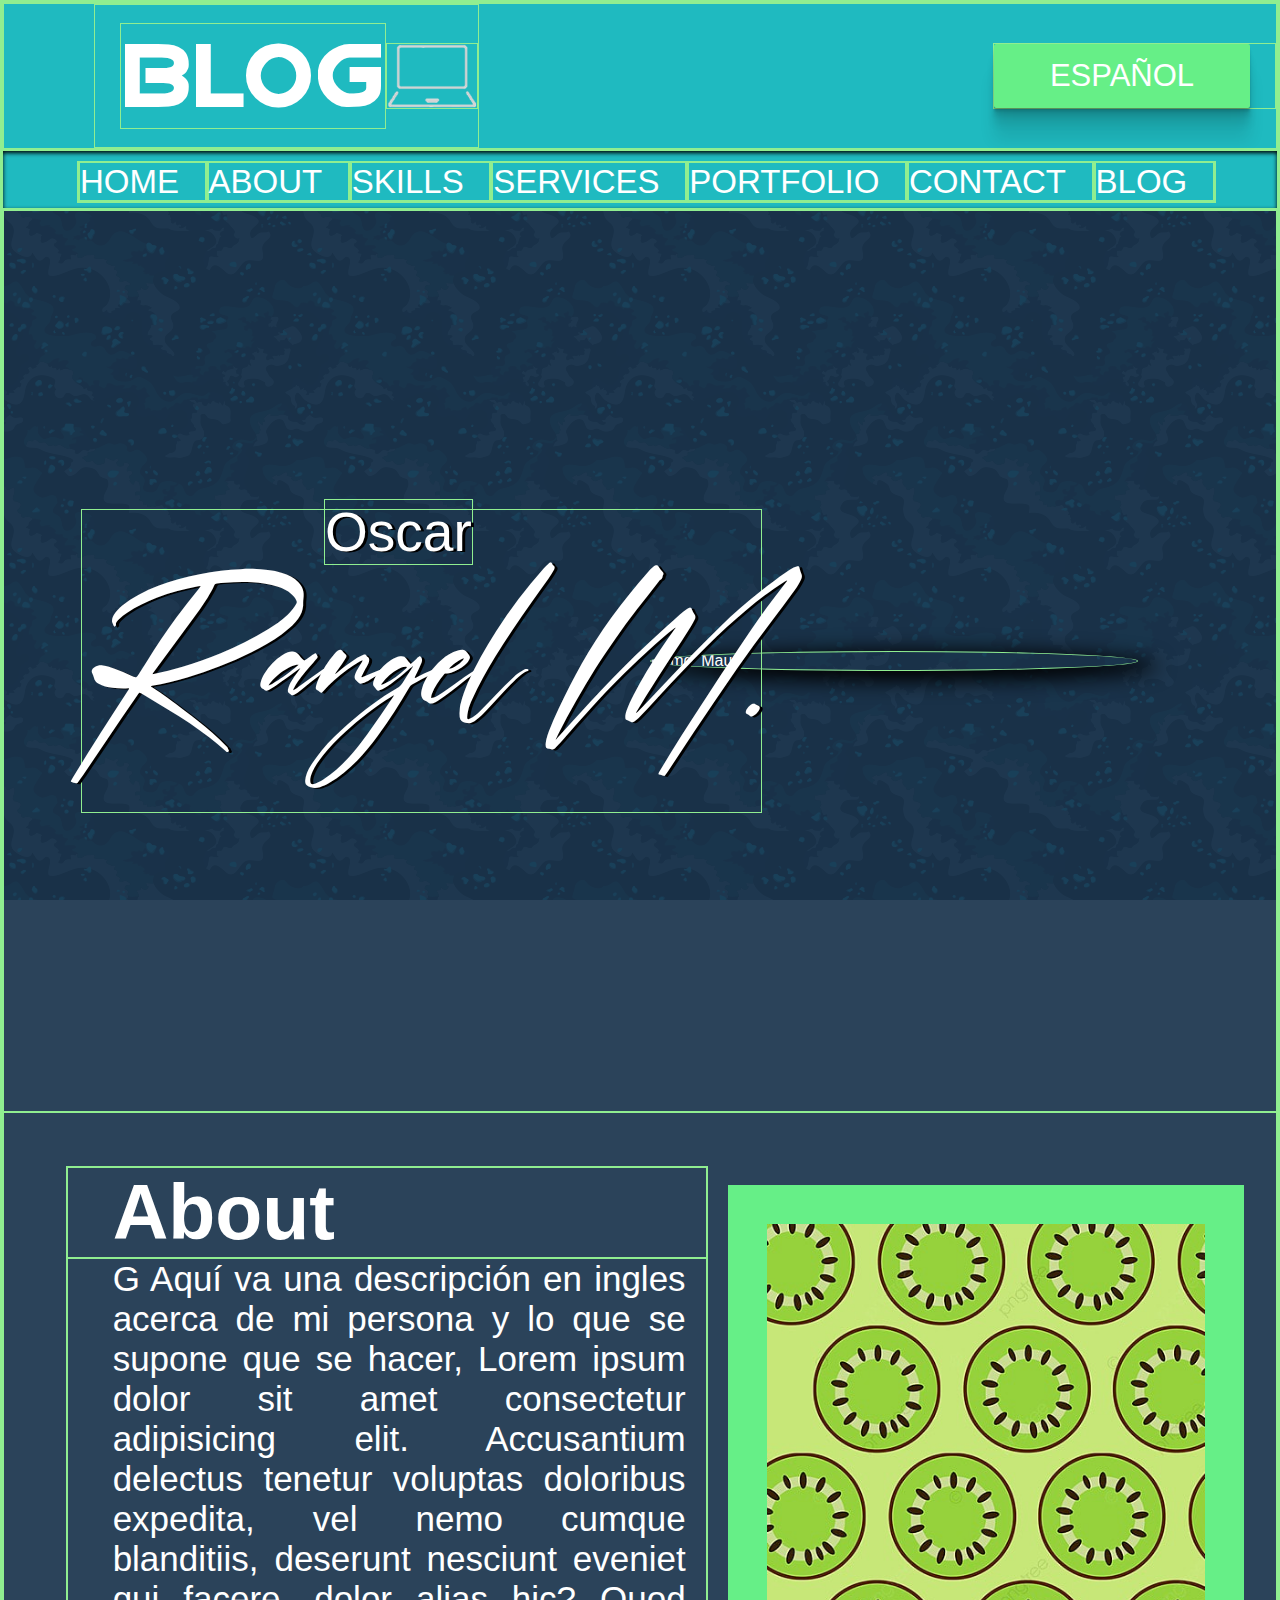
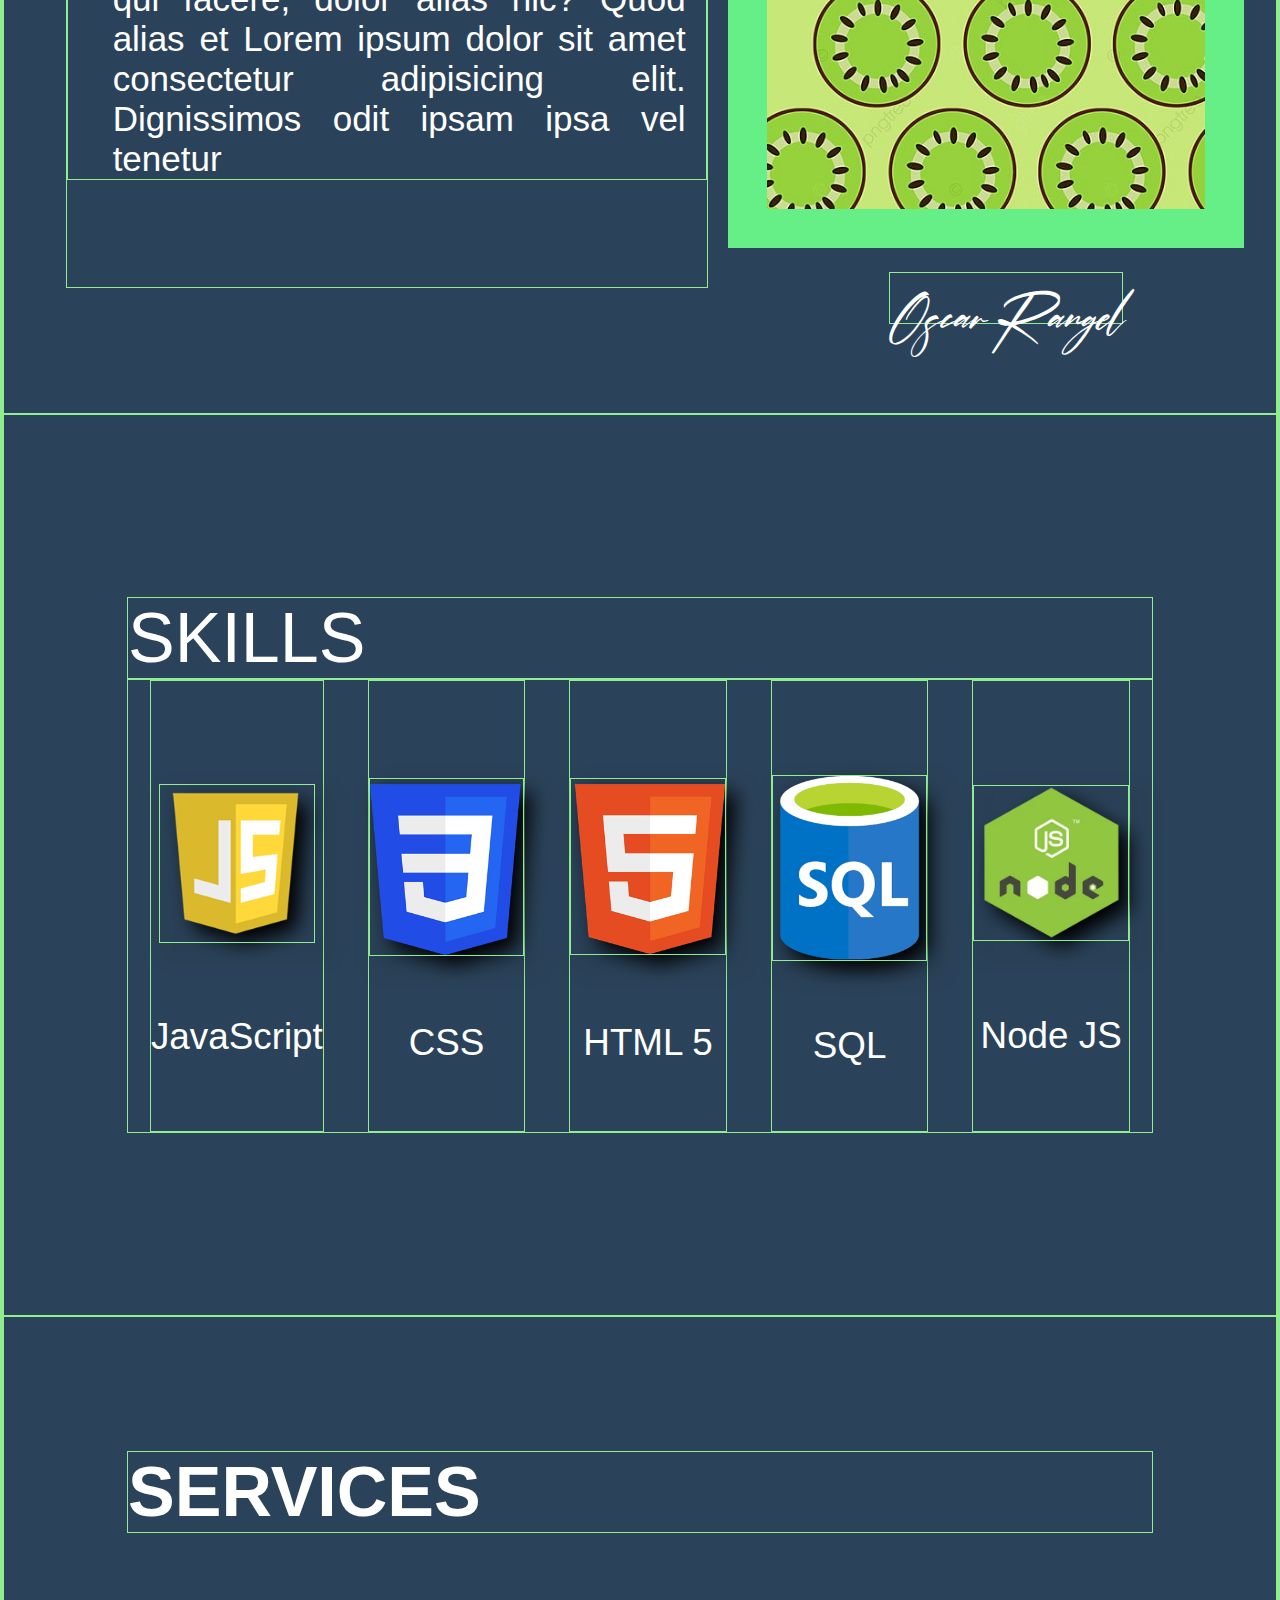
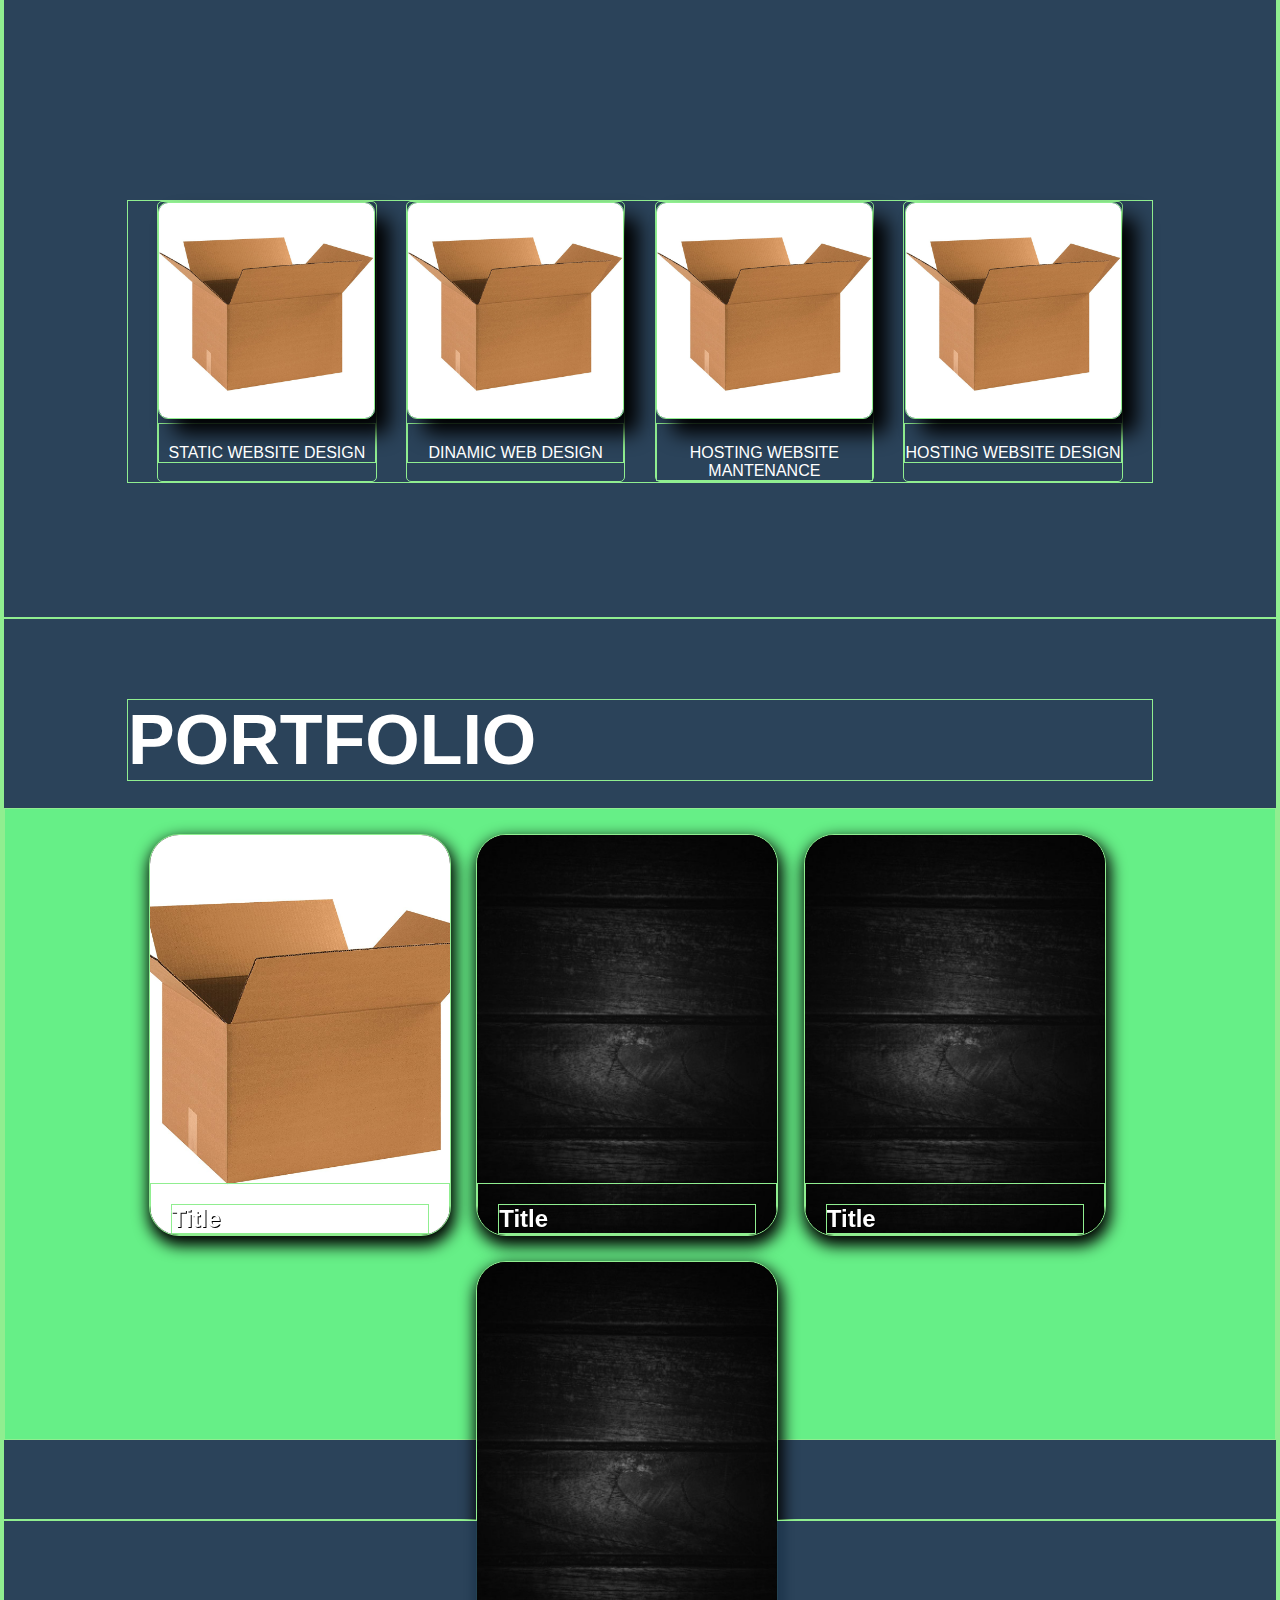
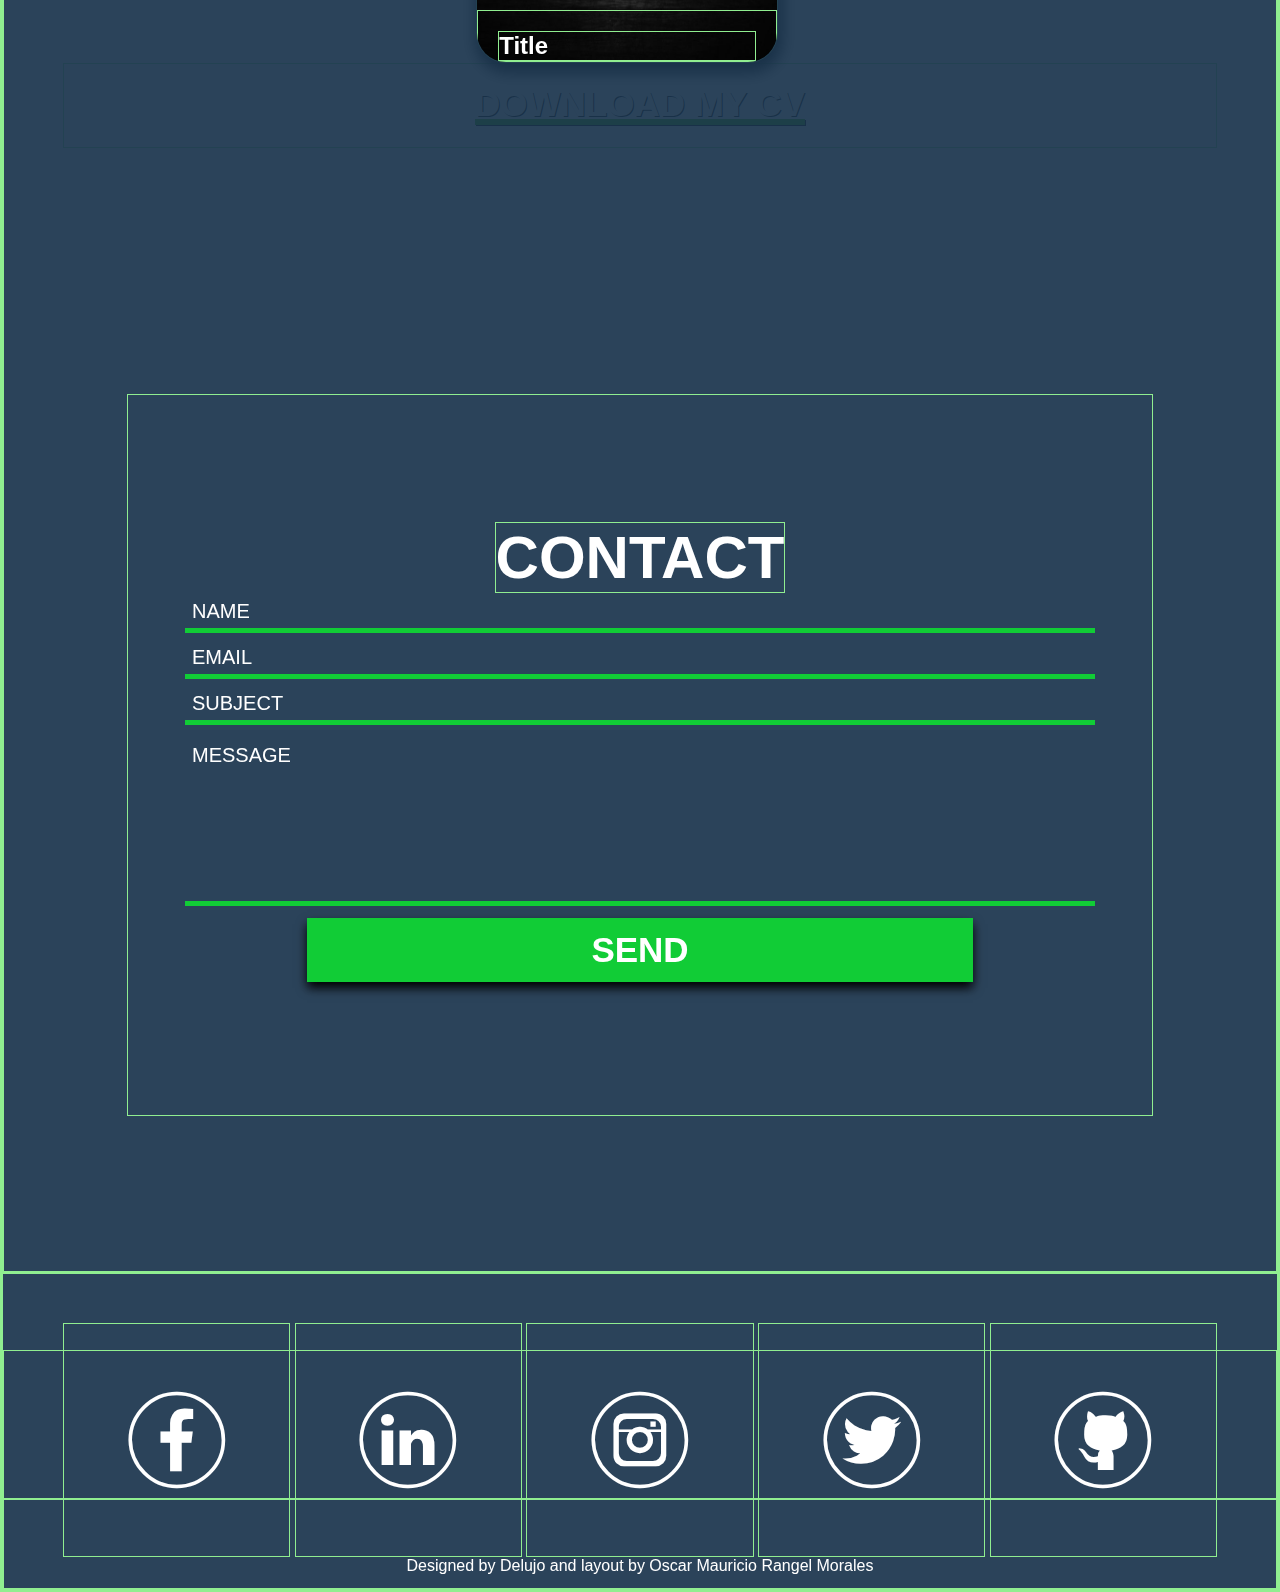
==== index.html @ 42d384b9 "modificamos la varnav agregamos el menu hamburgueza y corregimos modificaciones en los archivos de e" ====
<!DOCTYPE html>
<html lang="en">

<head>
    <link rel="stylesheet" href="styles.css">
    <link rel="stylesheet" href="styles/mediaLDesktop.css">
    <link rel="stylesheet" href="styles/mediaSDesktop.css">
    <link rel="stylesheet" href="styles/mediaTablet.css">
    <link rel="stylesheet" href="styles/mediaMobile.css">
    <link rel="stylesheet" href="styles/mediaMobileD.css">
    <meta charset="UTF-8">
    <meta http-equiv="X-UA-Compatible" content="IE=edge">
    <meta name="viewport" content="width=device-width, initial-scale=1.0">
    <title>MauGhostMx</title>
</head>

<body>
    <!-- Encabezado y barra de navegación -->
    <header>
        <section class="header__section">
            <div class="header__section-div">
                <p class="header__section-div-h1">BLOG</p>
                <img src="RECURSOS/laptop.png" alt="" class="header__section-div-img">
            </div>
            <div class="header__section-div1">
                <button class="header__section-div1-btn">ESPAÑOL</button>
            </div>
        </section>

    </header>

    <nav class="varNav">
        <button class="varNav__toggle">
            <div id="firstChild"></div>
            <div id="secondChild"></div>
            <div id="lastChild"></div>
        </button>
        <ul class="varNav__sections">
            <li class="varNav__sections-element"><a href="#home" class="active">HOME</a></li>
            <li class="varNav__sections-element"><a href="#about" class="active">ABOUT</a></li>
            <li class="varNav__sections-element"><a href="#skills" class="active">SKILLS</a></li>
            <li class="varNav__sections-element"><a href="#services" class="active">SERVICES</a></li>
            <li class="varNav__sections-element"><a href="#portfolio" class="active">PORTFOLIO</a></li>
            <li class="varNav__sections-element"><a href="#contact" class="active">CONTACT</a></li>
            <li class="varNav__sections-element"><a href="http://blog.oscarrangelm.com/" target="_blank">BLOG</a></li>
        </ul>
        
    </nav>


    <!-- Cuerpo de la pagína -->
    <div>
        <!-- home -->
        <section class="home" id="home">
            <p class="home__fname">Oscar</p>
            <p class="home__lname">Rangel M.</p>
            <img src="RECURSOS/mauprueba.png" alt="img_Mau" class="home__img">
        </section>

        <!-- About -->
        <section class="about" id="about">
            <div class="about__description">
                <h3 class="about__description-title">About</h3>
                <p class="about__description-info">G Aquí va una descripción en ingles acerca de mi persona y lo que se
                    supone que se hacer, Lorem ipsum
                    dolor sit amet consectetur adipisicing elit. Accusantium delectus tenetur voluptas doloribus
                    expedita,
                    vel nemo cumque blanditiis, deserunt nesciunt eveniet qui facere, dolor alias hic? Quod alias et
                    Lorem ipsum dolor sit amet consectetur adipisicing elit. Dignissimos odit ipsam ipsa vel tenetur

                </p>
            </div>
            <div class="about__border">

                <p class="about__border-content">Content</p>
                <h4 class="about__border-nomimg">Oscar Rangel</h4>
            </div>
        </section>

        <!-- skills -->
        <section class="skills" id="skills">
            <h3 class="skills__title">SKILLS</h3>
            <div class="skills__div">
                <a href="" class="skills__div-links"><img src="RECURSOS/JavaScript.png" alt="logo_js">JavaScript</a>
                <a href="" class="skills__div-links"><img src="RECURSOS/CSS.png" alt="">CSS</a>
                <a href="" class="skills__div-links"><img src="RECURSOS/HTML5.png" alt="">HTML 5</a>
                <a href="" class="skills__div-links"><img src="RECURSOS/SQL.png" alt="">SQL</a>
                <a href="" class="skills__div-links"><img src="RECURSOS/nodeJS.png" alt="">Node JS</a>
            </div>
        </section>

        <!-- services -->
        <section class="services" id="services">
            <h3 class="services__title">Services</h3>
            <div class="services__div">
                <div class="services__div-swd">
                    <img src="RECURSOS/proximo.jpg" alt="" class="services__div-swd-img">
                    <p class="services__div-swd-desc">STATIC WEBSITE DESIGN</p>
                </div>
                <div class="services__div-dwd">
                    <img src="RECURSOS/proximo.jpg" alt="" class="services__div-dwd-img">
                    <p class="services__div-dwd-desc">DINAMIC WEB DESIGN</p>
                </div>
                <div class="services__div-hwm">
                    <img src="RECURSOS/proximo.jpg" alt="" class="services__div-hwm-img">
                    <p class="services__div-hwm-desc">HOSTING WEBSITE MANTENANCE</p>
                </div>
                <div class="services__div-hwd">
                    <img src="RECURSOS/proximo.jpg" alt="" class="services__div-hwm-img">
                    <p class="services__div-hwm-desc">HOSTING WEBSITE DESIGN</p>
                </div>
            </div>
        </section>

        <!-- Portfolio -->
        <section class="portfolio" id="portfolio">
            <h3 class="portfolio__title">PORTFOLIO</h3>
            <div class="portfolio__gallery">
                <div class="portfolio__gallery-card">
                    <img src="RECURSOS/proximo.jpg" alt="" class="portfolio__gallery-card-img">
                    <div class="portfolio__gallery-card-text">
                        <h2>
                            Title
                        </h2>
                        <p>
                            Lorem ipsum dolor sit amet consectetur adipisicing elit. Eius ea facere impedit! Suscipit in
                            at iste commodi laboriosam quia nihil omnis, magni eligendi neque recusandae? Saepe
                            recusandae dignissimos facere cumque?
                            <button>See more</button>
                        </p>
                    </div>
                </div>
                <div class="portfolio__gallery-card">
                    <img src="RECURSOS/prox.jpg" alt="" class="portfolio__gallery-card-img">
                    <div class="portfolio__gallery-card-text">
                        <h2>
                            Title
                        </h2>
                        <p>
                            Lorem ipsum dolor sit amet consectetur adipisicing elit. Eius ea facere impedit! Suscipit in
                            at iste commodi laboriosam quia nihil omnis, magni eligendi neque recusandae? Saepe
                            recusandae dignissimos facere cumque?
                            <button>See more</button>
                        </p>
                    </div>
                </div>
                <div class="portfolio__gallery-card">
                    <img src="RECURSOS/prox.jpg" alt="" class="portfolio__gallery-card-img">
                    <div class="portfolio__gallery-card-text">
                        <h2>
                            Title
                        </h2>
                        <p>
                            Lorem ipsum dolor sit amet consectetur adipisicing elit. Eius ea facere impedit! Suscipit in
                            at iste commodi laboriosam quia nihil omnis, magni eligendi neque recusandae? Saepe
                            recusandae dignissimos facere cumque?
                            <button>See more</button>
                        </p>
                    </div>
                </div>
                <div class="portfolio__gallery-card">
                    <img src="RECURSOS/prox.jpg" alt="" class="portfolio__gallery-card-img">
                    <div class="portfolio__gallery-card-text">
                        <h2>
                            Title
                        </h2>
                        <p>
                            Lorem ipsum dolor sit amet consectetur adipisicing elit. Eius ea facere impedit! Suscipit in
                            at iste commodi laboriosam quia nihil omnis, magni eligendi neque recusandae? Saepe
                            recusandae dignissimos facere cumque?
                            <button>See more</button>
                        </p>
                    </div>
                </div>
                <a href="" class="portfolio__gallery-link">DOWNLOAD MY CV</a>
            </div>
        </section>

        <!-- Contact -->
        <section class="contact" id="contact">
            <iframe
                src="https://www.google.com/maps/embed?pb=!1m18!1m12!1m3!1d3763.3809148515265!2d-99.09402488524924!3d19.395941086905044!2m3!1f0!2f0!3f0!3m2!1i1024!2i768!4f13.1!3m3!1m2!1s0x85d1fc2e3efc321b%3A0xabf8454acb3a3a99!2sUPIICSA%20%E2%80%93%20Unidad%20Profesional%20Interdisciplinaria%20de%20Ingenier%C3%ADa%20y%20Ciencias%20Sociales%20y%20Administrativas%20IPN!5e0!3m2!1ses-419!2smx!4v1662833678006!5m2!1ses-419!2smx"
                width="600" height="300" style="border:0;" allowfullscreen="" loading="lazy"
                referrerpolicy="no-referrer-when-downgrade" class="map">
            </iframe>
            <form action="https://formsubmit.co/4343423076416dfd6cb4df523b1af103" class="contact__form" method="POST">
                <h3 class="contact__form-title">CONTACT</h3>
                <input type="text" name="name" class="form__input" placeholder="NAME" required>
                <input type="email" name="email" class="form__input" placeholder="EMAIL" required>
                <input type="text" name="subject" class="form__input" placeholder="SUBJECT" required>
                <textarea name="message" id="" cols="30" rows="10" class="form__input" placeholder="MESSAGE"
                    required></textarea>
                <input type="submit" value="SEND" class="form__input">
            </form>
        </section>
    </div>

    <!-- Pie de pagina con link para contactoss -->
    <footer class="footer" id="footer">
        <div class="footer__logos">
            <a href="https://www.facebook.com/oscar.m.rangel.7/" class="facebook" target="_blank">f</a>
            <a href="https://www.linkedin.com/in/oscar-mauricio-rangel-morales-30a78a151/" class="linkedin"
                target="_blank">i</a>
            <a href="https://www.instagram.com/oscarmrm7/" class="instagram" target="_blank">c</a>
            <a href="https://twitter.com/Oscar_mauGhost" class="twitter" target="_blank">t</a>
            <a href="https://github.com/OscarRangelM" class="github" target="_blank">V</a>
        </div>
        <p class="credit">Designed by Delujo and layout by Oscar Mauricio Rangel Morales</p>
    </footer>

    <script src="main.js"></script>
</body>

</html>
---- styles.css ----
*{
    margin: 0;
    padding: 0;
    font-family: sans-serif;
    border: 1px solid lightgreen;
    color: #fff;
}

body{
    background-image: url("RECURSOS/patron2.png");
    background-attachment: fixed;
}

body::-webkit-scrollbar{
    background-color: #1B354E;
    width: 7px;
}

body::-webkit-scrollbar-thumb{
    background-color: rgba(211, 211, 211, 0.308);
    border-radius: 5px;
}

@font-face{
    font-family: Optimistic Signature;
    src: url("RECURSOS/Tipografias/Optimistic/Optimistic\ Signature\ Italic.ttf");
}
@font-face {
    font-family: barcade;
    src: url("RECURSOS/Tipografias/Barcade/barcadenobar.ttf");
}

@font-face {
    font-family: socialMedia;
    src: url("RECURSOS/Tipografias/social_media/social\ media.ttf");
}

/* header  */

header{
    background-color: #1fbac0;
}

    .header__section{
        display: flex;
        align-items: center;
        justify-content: space-between;
    }

        .header__section-div{
            height: 142PX;
            align-items: center;
            display: flex;
            padding: 0;
            margin-left: 90px;
        }

            .header__section-div-h1{
                margin-left: 25px;
                font-size: 110px;
                font-family: barcade;
            }

            .header__section-div-img{
                color: white;
                max-height: 65px;
            }

        .header__section-div1-btn{
            font-size: 31px;
            width: 25vw;
            max-width: 256px;
            height: 64px;
            margin-right: 25px;
            background-color: #66EF87;
            color: #fff;
            border-radius: 2px;
            border: none;
            box-shadow: 0 2px 1px rgba(0,0,0,0.09), 
                    0 4px 2px rgba(0,0,0,0.09), 
                    0 8px 4px rgba(0,0,0,0.09), 
                    0 16px 8px rgba(0,0,0,0.09),
                    0 32px 16px rgba(0,0,0,0.09);
        }

.varNav{
    padding-left: 2vw;
    padding-right: 1vw;
    padding-bottom: 5px;
    display: flex;
    align-items:flex-end;
    background-color: #1fbac0;
    color: #fff;
    flex-wrap: wrap;
    justify-content: center;
    min-height: 52px;
    -webkit-box-shadow:  0 2px 4px black;
   -moz-box-shadow:  0 2px 4px black;
        box-shadow: inset  0 2px 4px black;
    position: sticky;
    top: 0;
    z-index: 1000;
}

    .varNav__toggle{
        display: flex;
        flex-direction: column;
        width: 3rem;
        height: 3rem;
        border: 0;
        background-color: transparent;
        gap: 0.65rem;
        display: none;
    }

    .varNav__toggle>div{
        background-color: #000;
        height: 2px;
        width: 100%;
        border-radius: 5px;
        transition: all 0.5s;
        transform-origin: left;
    }

    .first{
        transform: rotate(35deg);
    }

    .second{
        opacity: 0;
    }

    .last{
        transform: rotate(-35deg);
    }

    .varNav__sections{
        list-style: none;
        display: flex;
        flex-wrap: wrap;
        padding: 0;
    }

    .varNav__sections-element>a{
        padding-right: 2vw;
        font-size: 33px;
        text-decoration: none;
        color: #fff;
    }

    .varNav__sections-element>a:hover{
        text-decoration: underline 6px #66EF87;
        border-bottom: 8px solid transparent;
        border-radius: 2px;
        font-weight: bold;
    }

    .varNav__sections-visible{
        display: flex !important;
    }

/* home  */
.home{
    /* background-image: url("RECURSOS/Fondo\ programación.jpg"); */
    background-size: cover;
    background-attachment: fixed;
    height: 100vh;
    /* background-color: #1B354E; */
    position: relative;
    display: flex;
    justify-content: center;
    align-items: center;
}

.home::before{
    content: '';
    position: absolute;
    background-color: #1B354E;
    opacity: 0.93;
    top: 0;
    bottom: 0;
    left: 0;
    right: 0;
    /* box-shadow: inset  0px 10px 37px -3px rgba(0, 0, 0, 0.717); */
}

    .home__fname{
        text-shadow: 3px 1px black;
        z-index: 100;
        font-size: 4.3vw;
        position: absolute;
        top: 32vh;
        left: 25vw;
    }

    .home__lname{
        font-family: Optimistic Signature;
        font-size: 10.666vw;
        text-shadow: 3px 1px black;
        z-index: 100;
        position: absolute;
        left: 6vw;
    }

    .home__img{
        position: absolute;
        width: 38vw;
        max-width: 550px;
        border-radius: 100%;
        right: 138px;
        z-index: 50;
        box-shadow: 15px 5px 20px 5px black;
    }

/* About  */
.about{
    display:flex ;
    /* background-image: url("RECURSOS/Programador\ 1.jpeg"); */
    background-attachment: fixed;
    height: 100vh;
    background-size: cover;
    position: relative;
    align-items: baseline;
    justify-content: center;
}

.about::before{
    content: '';
    position: absolute;
    background-color: #1B354E;
    opacity: 0.93;
    top: 0;
    bottom: 0;
    left: 0;
    right: 0;
    /* box-shadow: inset  0px 10px 37px -3px rgba(0, 0, 0, 0.717); */
}

    .about__description{
        margin-top: 53px;
        margin-left: 30px;
        margin-right: 20px;
        text-align: justify;
        position: relative;
        width: 50vw;
        height: 80vh;
    }

        .about__description-title{
            font-size: 77px;
            padding-left: 45px;
        }

        .about__description-info{
            font-size: 35px;
            padding-right: 20px;
            padding-left: 45px;
        }

    .about__border{
        display: flex;
        border: 39px solid #66EF87;
        height: 65vh;
        position: relative;
        width: 48.75vh;
        background-image: url("RECURSOS/biopic.png");
        background-size: cover;
    }

        .about__border-content{
            visibility: hidden;
        }

        .about__border-nomimg{
            font-family: Optimistic Signature;
            font-size: 40px;
            font-weight: lighter;
            position: relative;
            top: 72vh;
            left: 5vw;
            height: 50px;
        }

/* skills */

.skills{
    /* background-color: #1B354E; */
    height: 100vh;
    display: flex;
    flex-direction: column;
    background-size: cover;
    position: relative;
    align-items: center;
    justify-content: center;
}


.skills::before{
    content: '';
    position: absolute;
    background-color: #1B354E;
    opacity: 0.93;
    top: 0;
    bottom: 0;
    left: 0;
    right: 0;
    /* box-shadow: inset  0px 10px 37px -3px rgba(0, 0, 0, 0.717); */
}

    .skills__title, .skills__div{
        position: relative;
    }

    .skills__title{
        font-size: 70px;
        font-weight: lighter;
        width: 80vw;
    }

    .skills__div{
        display: flex;
        flex-wrap: wrap;
        justify-content: space-around;
        width: 80vw;
    }

        .skills__div>a:hover{
            text-decoration: underline 6px #66EF87;
        }

        .skills__div-links{
            display: flex;
            flex-direction: column;
            align-items: center;
            justify-content: space-evenly;
            height: 50vh;
            text-decoration:none;
            font-size: 2.3em;
        }

        .skills__div-links>img{
            width: 12vw;
            max-width: 200px;
            margin-top: 30px;
            filter: drop-shadow(10px 10px 10px #000);
        }

/* SERVICES */

.services{
    height: 100vh;
    position: relative;
    display: flex;
    justify-content: space-evenly;
    align-items: center;
    flex-wrap: wrap;
}

.services::before{
    content: '';
    position: absolute;
    background-color: #1B354E;
    opacity: 0.93;
    top: 0;
    bottom: 0;
    left: 0;
    right: 0;
    /* box-shadow: inset  0px 10px 37px -3px rgba(0, 0, 0, 0.717); */
}

    .services__title, .services__div{
        position: relative;
        width: 80vw;
        text-transform: uppercase;
    }

    .services__title{
        font-size: 70px;
        font-weight: bold;
    }

    .services__div{
        display: flex;
        justify-content: space-evenly;
        flex-wrap: wrap;
    }

        .services__div>div{
            width: 17vw;
            max-width: 279px;
            text-align: center;
            border-radius: 5px;
        }

        .services__div>div>img{
            width: 16.8vw;
            max-width: 278px;
            border-radius: 10px;
            box-shadow: 15px 15px 20px 0px #000;
        }

        .services__div>div>p{
            padding-top: 20px;
        }

/* PORTFOLIO */

.portfolio{
    /* background-color: #1B354E; */
    height: 100vh;
    position: relative;
    display: flex;
    flex-wrap: wrap;
    align-content: center;
    justify-content: center;
}

.portfolio::before{
    content: '';
    position: absolute;
    background-color: #1B354E;
    opacity: 0.93;
    top: 0;
    bottom: 0;
    left: 0;
    right: 0;
    /* box-shadow: inset  0px 10px 37px -3px rgba(0, 0, 0, 0.717); */
}

    .portfolio__title, .portfolio__gallery{
        position: relative;
    }

    .portfolio__title{
        width: 80vw;
        margin-bottom: 3vh;
        font-size: 70px;
    }

    .portfolio__gallery{
        width: 100vw;
        height: 70vh;
        background-color: #66EF87;
        display: flex;
        text-align: center;
        justify-content: center;
        flex-wrap: wrap;
    }

            .portfolio__gallery-card{
                margin-top: 25px;
                margin-right: 2vw;
                width: 300px;
                height: 400px;
                background-color: #000;
                border-radius: 30px;
                overflow: hidden;
                position: relative;
                display: flex;
                align-items: center;
                justify-content: center;
                cursor: pointer;
                transition: all .25s ease;
                backface-visibility: hidden;
                text-align: left;
                box-shadow: 2px 7px 15px 3px#000;
            }
            
            .portfolio__gallery-card:hover{/*cambia el tamaño de la tarjeta*/
                transform: scale(0.9);
            }

            .portfolio__gallery-card:hover::after{ /*Marga la altura del espacio de degradado*/
                height: 280px;
            }

            .portfolio__gallery-card:hover .portfolio__gallery-card-text p{
                margin-bottom: 0px;
                opacity: 1;
            }

            .portfolio__gallery-card:hover img{/*cambia el tamaño de la imagen cuando el cursor esta sobre*/
                transform: scale(1.25);
            }

            .portfolio__gallery-card::after{
                width: 100%;
                opacity: 1;
                content: ' ';
                left: 0px;
                bottom: 0px;
                height: 0px;
                position: absolute;
                background: linear-gradient(180deg, rgba(0, 0, 0, 0)0%, rgba(0,0,0,1)100%);
                z-index: 20;
                transition: all 0.25s ease;
            }

            .portfolio__gallery-card img{ /*propiedades de la imagen en card*/
                height: 100%;
                z-index: 10;
                transition: all 0.25 ease;
            }

            .portfolio__gallery-card .portfolio__gallery-card-text{ /*acomoda el texto sobre la imagen*/
                z-index: 30;
                position: absolute;
                bottom: 0px;
                color: #fff;
                padding: 20px;
                padding-bottom: 30px;
                text-shadow: 1px 1px #000;
            }

            .portfolio__gallery-card .portfolio__gallery-card-text p{ /*baja la posicion del texto y el boton*/
                font-size: 0.8rem;
                opacity: 0;/*Oculta el parrafo*/
                margin-bottom: -170px; /*Baja la posicion del texto*/
                transition: all 0.25s ease;
                display: flex;
                align-items: center;
                justify-content: flex-end;
                flex-direction: column;
            }

            .portfolio__gallery-card .portfolio__gallery-card-text p button{ /*propiedades del boton*/
                padding: 7px 17px;
                border-radius: 12px;
                background: transparent;
                border: 2px solid #fff;
                color: #fff;
                margin-top: 10px;
                margin-left: auto;
                cursor: pointer;
                transition: all 0.25s ease;
                font-family: 'poppins';
                font-size: 0.75rem;
                outline: none;
            }

            .portfolio__gallery-card .portfolio__gallery-card-text p button:hover{ /*Propiedad del boton cuando hay un hover*/
                background-color: #fff;
                color: #000;
            }

        .portfolio__gallery-link{
            padding-top: 20px;
            text-align: center;
            font-weight: bolder;
            text-decoration: underline 6px #3bc009;
            font-size: 35px;
            width: 90vw;
            height: 7vh;
            text-shadow: 1px 1px #000;
            /* border: 1px solid red; */
        }

/* CONTACT */

.contact{
    height: 150vh;
    position: relative;
    display: flex;
    align-content: center;
    justify-content: center;
    flex-wrap: wrap;
}

.contact::before{
    content: '';
    position: absolute;
    background-color: #1B354E;
    opacity: 0.93;
    top: 0;
    bottom: 0;
    left: 0;
    right: 0;
    /* box-shadow: inset  0px 10px 37px -3px rgba(0, 0, 0, 0.717); */
}

    .map, .contact__form{
        position: relative;
    }

    .map{
        margin-bottom: 2vh;
        border-radius: 10px;
    }

    .contact__form{
        width: 80vw;
        height: 80vh;
        display: flex;
        align-items: center;
        flex-direction: column;
        justify-content: center;
    }
        .contact__form-title{
            font-size: 60px;
            font-weight: bold;
        }
        
        .form__input {
            width: 70vw;
            padding: 7px;
            margin: 6px 0;
            border: none;
            border-bottom: 5px solid rgb(17, 204, 54);
            background: transparent;
            color: #fff;
        
        }

        .form__input::placeholder{
            color: #fff;
            font-size: 20px;
        }
        
        .form__input:focus{
            outline: none;
            background: linear-gradient(to bottom, transparent, #222);
            border-bottom: 5px solid #5dd;
        }
        
        .contact__form textarea {
            min-height: 140px;
            resize: none;
        }

        .contact__form input[type="submit"]{
            width: 52vw;
            background-color: rgb(17, 204, 54);
            border-bottom: none;
            padding: 12px;
            font-size: 35PX;
            font-weight: bold;
            box-shadow: 0px 6px 10px 0px #000;
        }
        
        .contact__form input[type="submit"]:hover{
            background-color: rgb(3, 249, 53);
            border-bottom: none;
            padding: 12px;
        }
        
        .contact__form input[type="submit"]:focus{
            background-color: #094;
        }
        
        .contact__form input[type="submit"]:active{
            background-color: linear-gradiente(to bottom, #072, #050);
            box-shadow: 0px 0px 0px 0px #000;
        }

/* Footer */

.footer{
    /* background-color: #1B354E; */
    /* background-image: url("RECURSOS/patron2.png"); */
    height: 35vh;
    position: relative;
    display: flex;
    flex-direction: column;
    justify-content: flex-end;
}

.footer::before{
    content: '';
    position: absolute;
    background-color: #1B354E;
    opacity: 0.93;
    top: 0;
    bottom: 0;
    left: 0;
    right: 0;   
}

    .footer__logos{
        padding-top: 2.5%;
        position: relative;
        text-align: center;
    }

        .footer__logos>a{
            padding: 5%;
            font-family: socialMedia;
            font-size: 100px;
            text-decoration: none;
        }
    
    .credit{
        position: relative;
        padding-top: 4.5%;
        padding-bottom: 1%;
        text-align: center;
    }
---- styles/mediaLDesktop.css ----
@media (min-width: 1600px){

    /* HOME */
    .home__img{
        position: absolute;
        width: 38vw;
        max-width: 600px;
        border-radius: 100%;
        right: 9.2vw;
        z-index: 50;
        box-shadow: 15px 5px 20px 5px black;
    }

    /* services */
    .services__div>div{
        width: 17vw;
        max-width: 500px;
    }

    .services__div>div>img{
        width: 16.8vw;
        max-width: 498px;
    }

}
---- styles/mediaSDesktop.css ----
@media (max-width: 1145px){
/* header  */
.varNav{
    padding-top: 5px;
    padding-bottom: 0px;
    align-items:center;
    min-height: 45px;
}

    .varNav__sections-element>a{
        font-size: 26px;
    }

/* About  */
        .about__description-title{
            font-size: 60px;
        }

        .about__description-info{
            font-size: 25px;
        }

        .about__border-nomimg{
            font-size: 35px;
            top: 69vh;
            left: -2vw;
            text-shadow: 1px 1px 1px black;
        }

/* skills */
    .skills__title{
        font-size: 60px;
        font-weight: bold;
    }

/* SERVICES */
    .services__title{
        font-size: 60px;
        font-weight:bold;
    }

/* PORTFOLIO */
    .portfolio__title{
        margin-bottom: 0vh;
        font-size: 55px;
    }

            .portfolio__gallery-card{
                width: 20vw;
                height: 30vw;
            }

            .portfolio__gallery-card .portfolio__gallery-card-text p{ /*baja la posicion del texto y el boton*/
                margin-bottom: -220px; /*Baja la posicion del texto*/
            }

/* Footer */

        .footer__logos>a{
            padding: 2.5%;
            font-size: 90px;
        }
}
---- styles/mediaTablet.css ----
@media(max-width: 900px){
    /* header  */


        .header__section-div1-btn{
            font-size: 5px;
            width: 10vw;
            height: 10vw;
            margin-right: 3vw;
            background: linear-gradient(to right, green, #fff,red);
            color: transparent;
            border-radius: 100%;
        }

.varNav{
    padding-left: 2vw;
    padding-right: 1vw;
    padding-bottom: 5px;
    display: flex;
    flex-direction: column;
    align-items:flex-end;
    background-color: #1fbac0;
    color: #fff;
    flex-wrap: wrap;
    justify-content: center;
    min-height: 52px;
    -webkit-box-shadow:  0 2px 4px black;
   -moz-box-shadow:  0 2px 4px black;
        box-shadow: inset  0 2px 4px black;
    position: sticky;
    top: 0;
    z-index: 1000;
}

    .varNav__toggle{
        display: flex;
    }

    .varNav__sections{
        display: none;
        flex-direction: column;
        align-items: center;
        margin: 0 auto;
    }

    .varNav__sections-element>a{
        position: relative;
        top: 0vh;
        padding-right: 2vw;
        font-size: 33px;
        text-decoration: none;
        color: #fff;
    }

/* home  */
    .home__fname{
        text-shadow: 3px 1px black;
        font-size: 4.3vw;
        top: 45vh;
        left: 45vw;
    }

    .home__lname{
        font-size: 10.666vw;
        text-shadow: 5px 1px black;
        z-index: 100;
        left: 25.4vw;
    }

    .home__img{
        opacity: 0.90;
        width: 45vw;
        right: 25vw;
        z-index: 50;
    }

/* About  */
    .about{
        padding-top: 10vh;
    }

    .about__description{
        position: absolute;
        z-index: 100;
        width: 80vw;
        height: 80vh;
    }

    .about__description:hover{
        display: none;
    }

    .about__border:hover{
        opacity: 0;
        transition: all 1s;
    }

        .about__description-title{
            font-size: 50px;
        }

        .about__description-info{
            padding-top: 5vh;
            font-size: 30px;
        }

    .about__border{
        height: 65vh;
        position: relative;
        width: 48.75vh;
        opacity: 1;
        transition: all 1s;
    }

/* skills */

    .skills__title{
        font-size: 50px;
    }

        .skills__div-links{
            height: 35vh;
            min-height: 250px;
            font-size: 2em;
        }

        .skills__div-links>img{
            width: 12vw;
            min-width: 100px;
        }

/* SERVICES */

    .services__title{
        font-size: 50px;
    }

        .services__div{
            margin-top: -10vh;
        }

        .services__div>div{
            width: 17vw;
            min-width: 200px;
            max-width: 279px;
        }

        .services__div>div>img{
            width: 16.8vw;
            min-width: 198px;
            max-width: 278px;
        }

        .services__div>div>p{
            padding-top: 20px;
        }

/* PORTFOLIO */

.portfolio__title{
    margin-bottom: 0vh;
    font-size: 55px;
}

        .portfolio__gallery-card{
            width: 20vw;
            height: 30vw;
        }

        .portfolio__gallery-card .portfolio__gallery-card-text p{ /*baja la posicion del texto y el boton*/
            margin-bottom: -220px; /*Baja la posicion del texto*/
        }
    }
---- styles/mediaMobile.css ----
@media (max-width: 600px){
    
}
---- styles/mediaMobileD.css ----
@media (max-width: 479px){
    
}
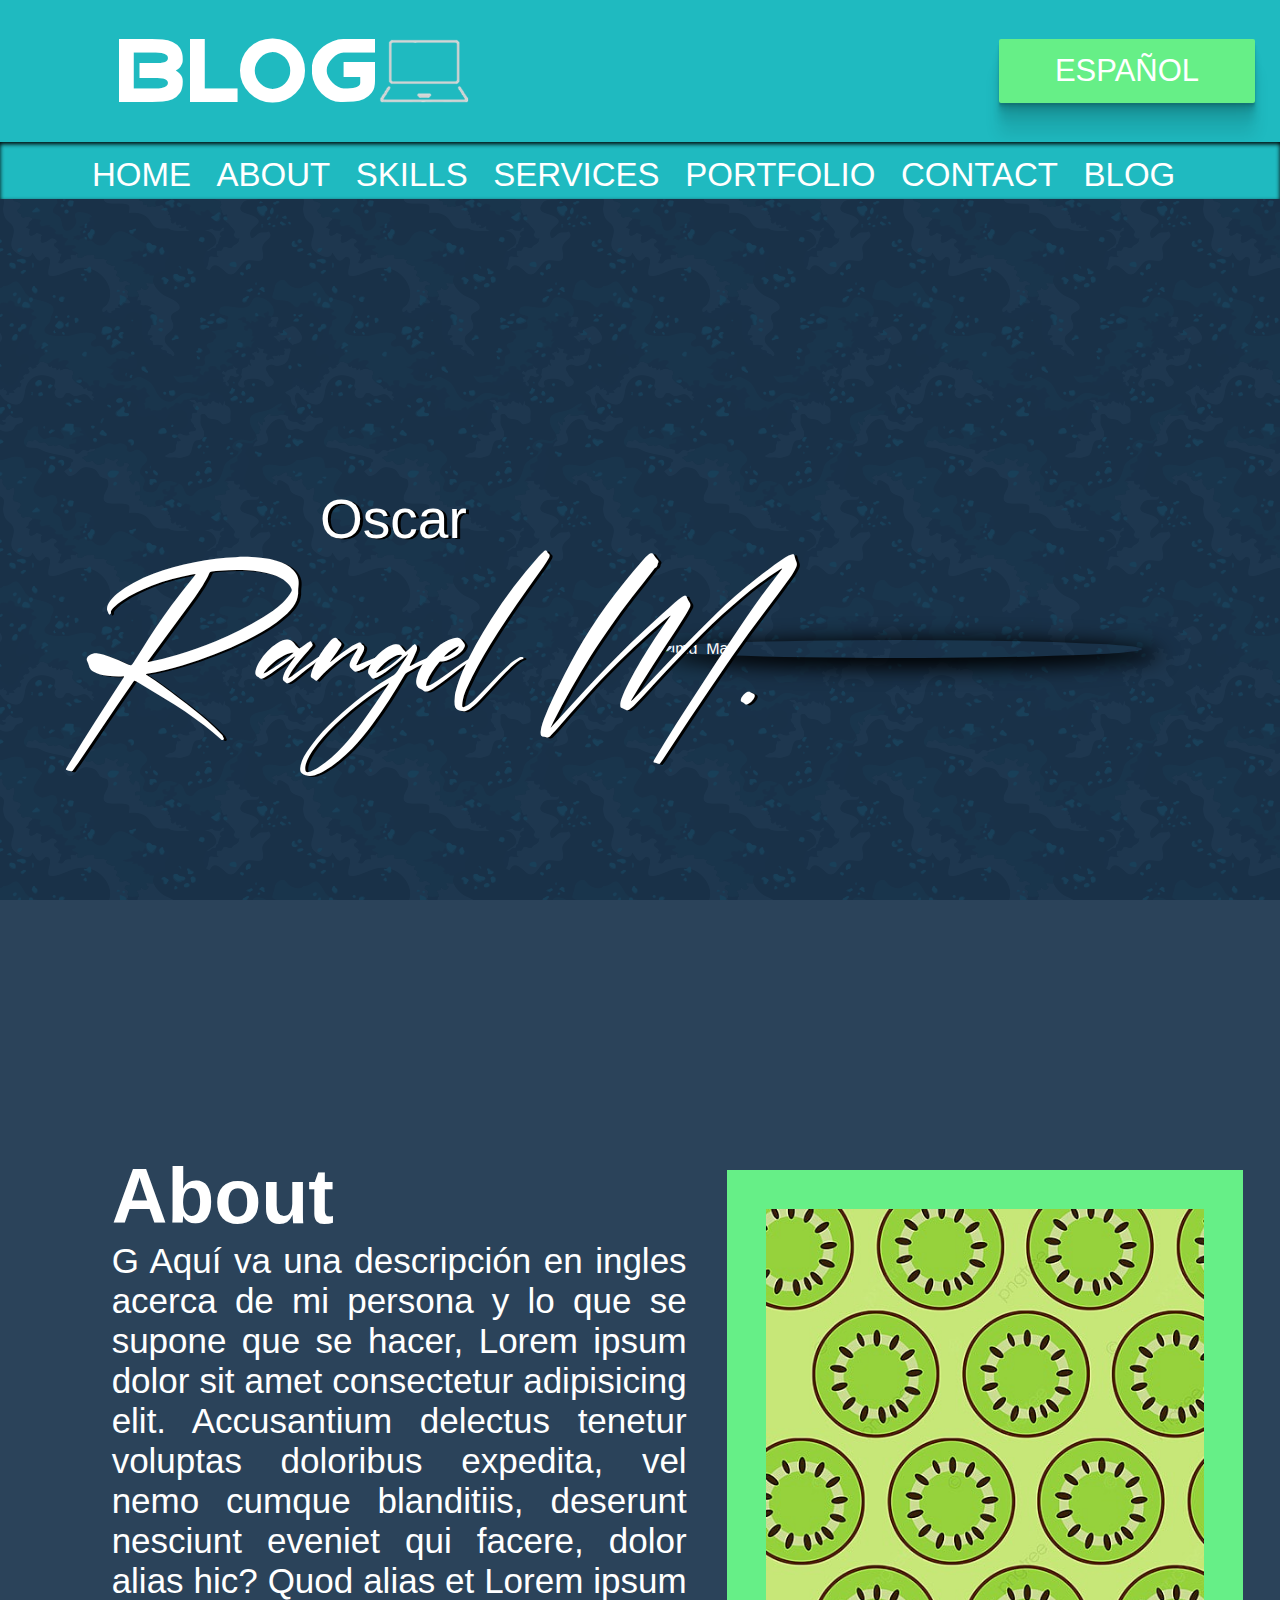
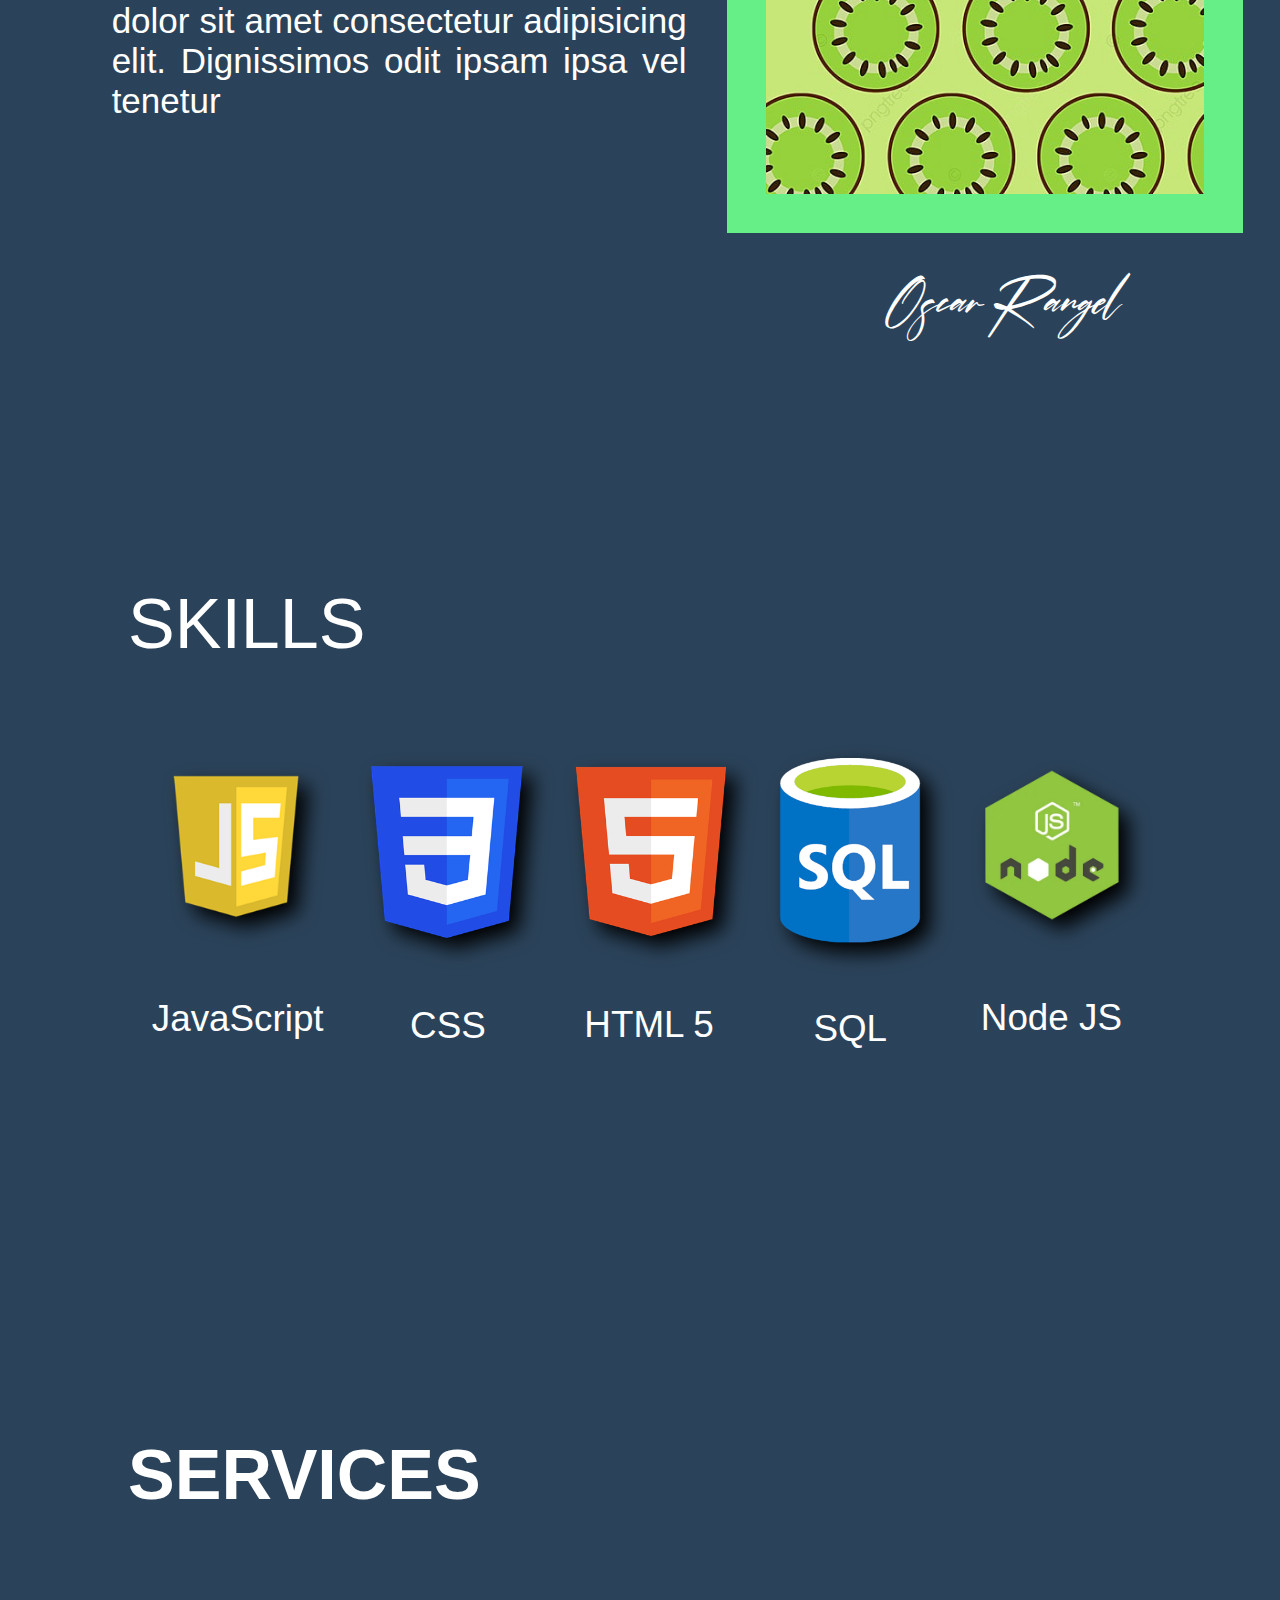
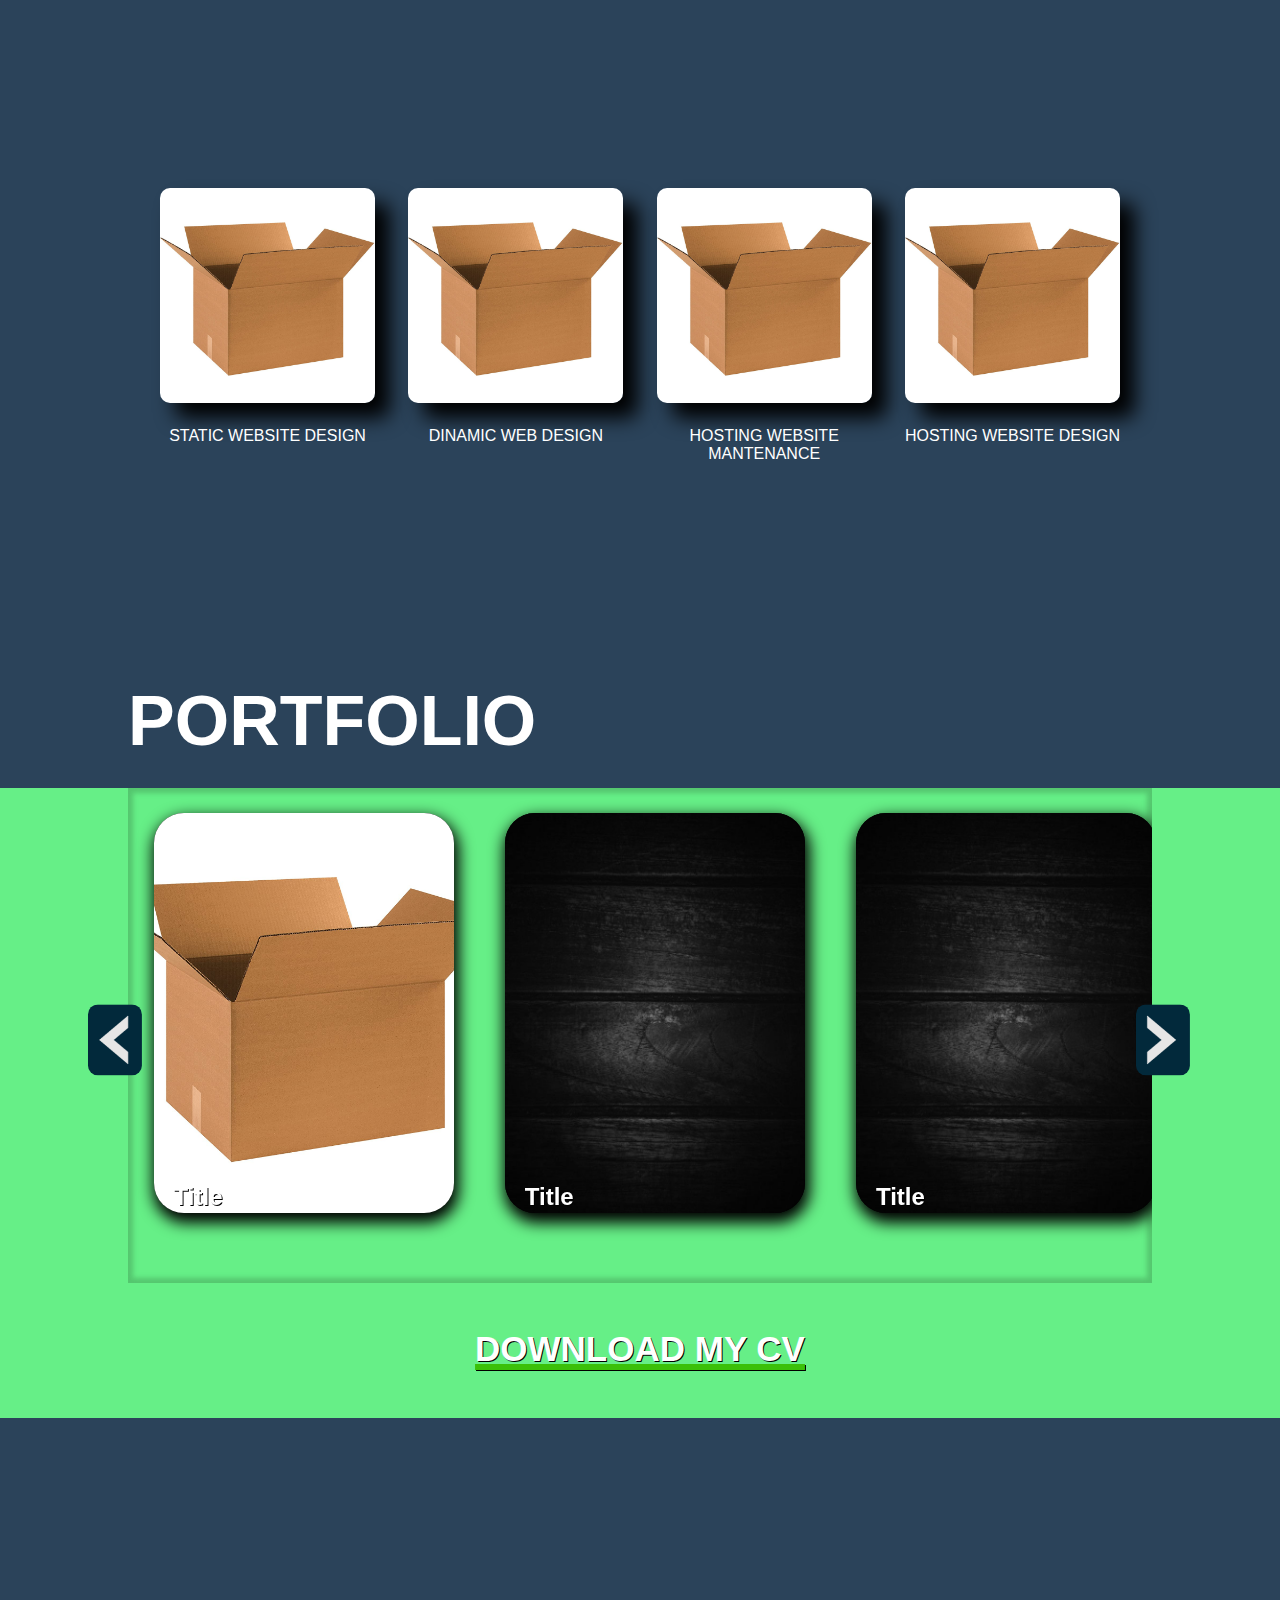
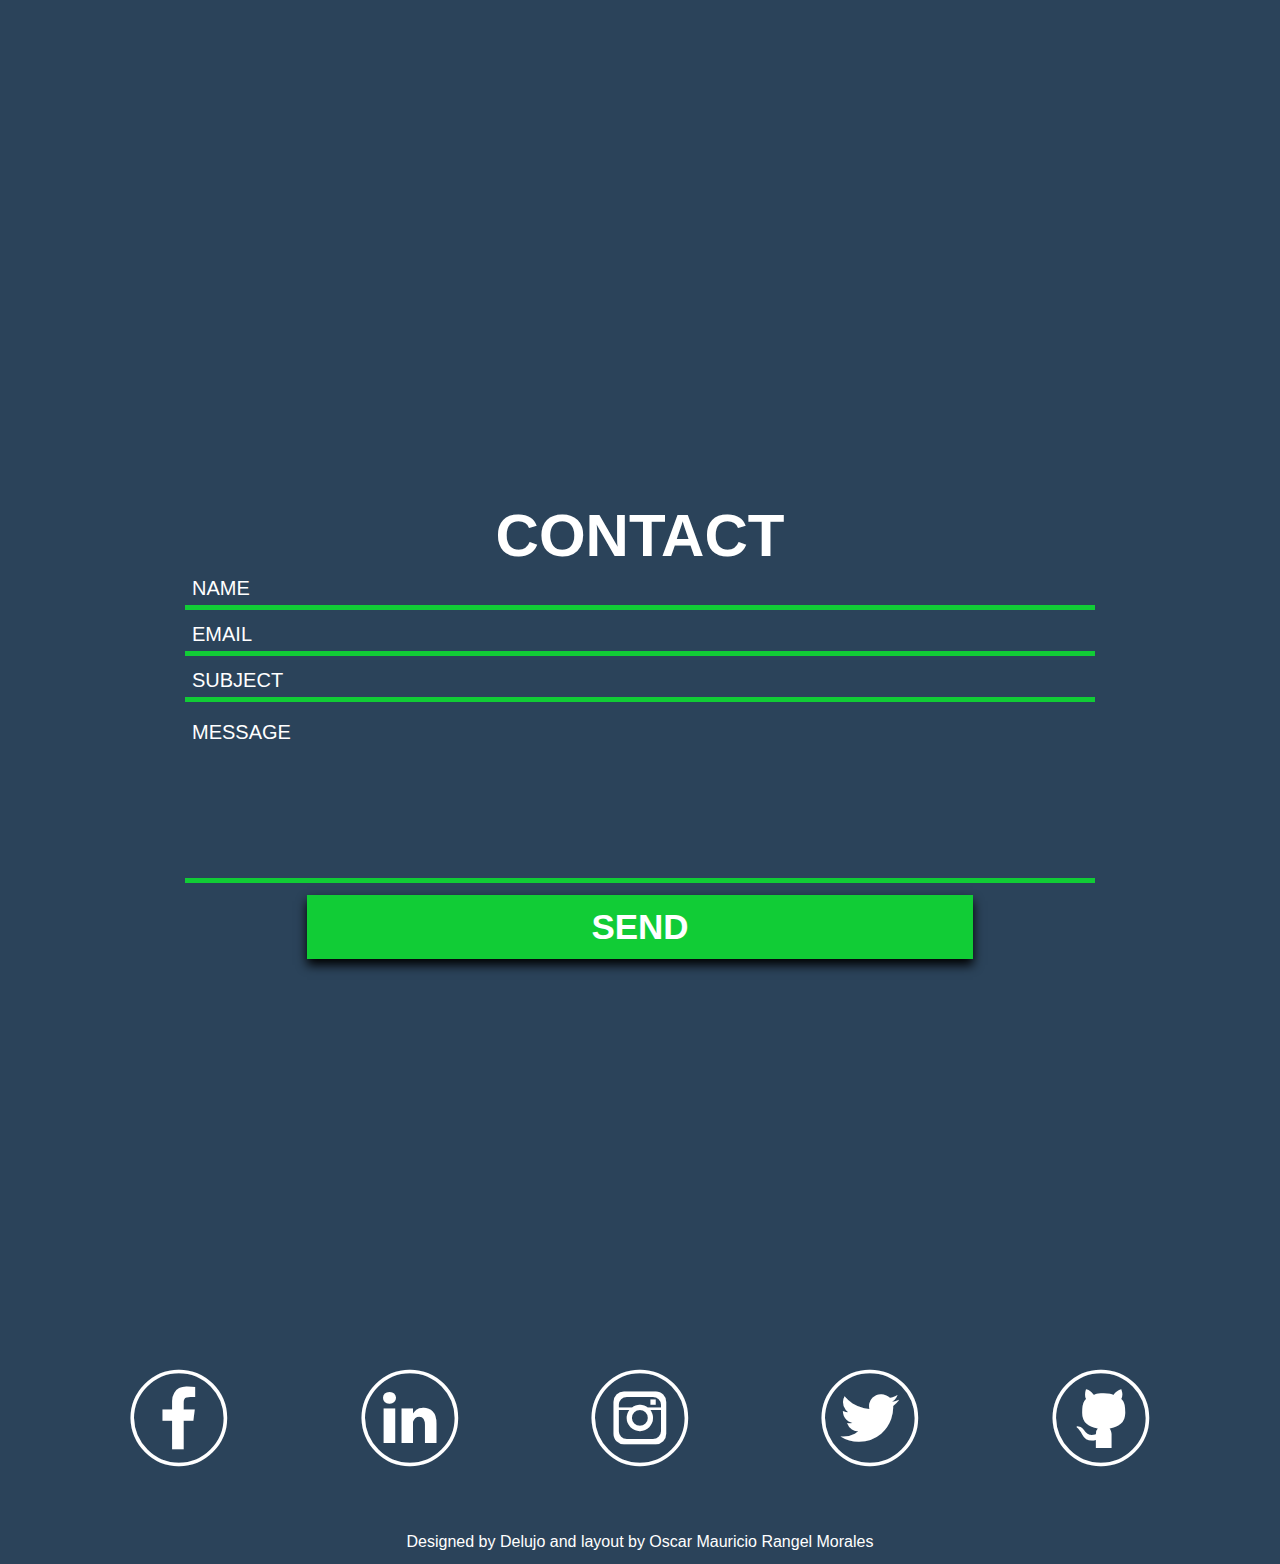
==== commit 1f1111f1: "Creamos scroll container" ====
--- a/index.html
+++ b/index.html
@@ -44,7 +44,7 @@
             <li class="varNav__sections-element"><a href="#contact" class="active">CONTACT</a></li>
             <li class="varNav__sections-element"><a href="http://blog.oscarrangelm.com/" target="_blank">BLOG</a></li>
         </ul>
-        
+
     </nav>
 
 
@@ -115,63 +115,94 @@
         <!-- Portfolio -->
         <section class="portfolio" id="portfolio">
             <h3 class="portfolio__title">PORTFOLIO</h3>
+
             <div class="portfolio__gallery">
-                <div class="portfolio__gallery-card">
-                    <img src="RECURSOS/proximo.jpg" alt="" class="portfolio__gallery-card-img">
-                    <div class="portfolio__gallery-card-text">
-                        <h2>
-                            Title
-                        </h2>
-                        <p>
-                            Lorem ipsum dolor sit amet consectetur adipisicing elit. Eius ea facere impedit! Suscipit in
-                            at iste commodi laboriosam quia nihil omnis, magni eligendi neque recusandae? Saepe
-                            recusandae dignissimos facere cumque?
-                            <button>See more</button>
-                        </p>
-                    </div>
-                </div>
-                <div class="portfolio__gallery-card">
-                    <img src="RECURSOS/prox.jpg" alt="" class="portfolio__gallery-card-img">
-                    <div class="portfolio__gallery-card-text">
-                        <h2>
-                            Title
-                        </h2>
-                        <p>
-                            Lorem ipsum dolor sit amet consectetur adipisicing elit. Eius ea facere impedit! Suscipit in
-                            at iste commodi laboriosam quia nihil omnis, magni eligendi neque recusandae? Saepe
-                            recusandae dignissimos facere cumque?
-                            <button>See more</button>
-                        </p>
-                    </div>
-                </div>
-                <div class="portfolio__gallery-card">
-                    <img src="RECURSOS/prox.jpg" alt="" class="portfolio__gallery-card-img">
-                    <div class="portfolio__gallery-card-text">
-                        <h2>
-                            Title
-                        </h2>
-                        <p>
-                            Lorem ipsum dolor sit amet consectetur adipisicing elit. Eius ea facere impedit! Suscipit in
-                            at iste commodi laboriosam quia nihil omnis, magni eligendi neque recusandae? Saepe
-                            recusandae dignissimos facere cumque?
-                            <button>See more</button>
-                        </p>
-                    </div>
-                </div>
-                <div class="portfolio__gallery-card">
-                    <img src="RECURSOS/prox.jpg" alt="" class="portfolio__gallery-card-img">
-                    <div class="portfolio__gallery-card-text">
-                        <h2>
-                            Title
-                        </h2>
-                        <p>
-                            Lorem ipsum dolor sit amet consectetur adipisicing elit. Eius ea facere impedit! Suscipit in
-                            at iste commodi laboriosam quia nihil omnis, magni eligendi neque recusandae? Saepe
-                            recusandae dignissimos facere cumque?
-                            <button>See more</button>
-                        </p>
-                    </div>
-                </div>
+
+                <img class="control prev" src="RECURSOS/flecha2.png" alt="" class="src">
+
+                <div class="portfolio__gallery-cont">
+                    <div class="portfolio__gallery-card">
+                        <img src="RECURSOS/proximo.jpg" alt="" class="portfolio__gallery-card-img">
+                        <div class="portfolio__gallery-card-text">
+                            <h2>
+                                Title
+                            </h2>
+                            <p>
+                                Lorem ipsum dolor sit amet consectetur adipisicing elit. Eius ea facere impedit!
+                                Suscipit in
+                                at iste commodi laboriosam quia nihil omnis, magni eligendi neque recusandae? Saepe
+                                recusandae dignissimos facere cumque?
+                                <button>See more</button>
+                            </p>
+                        </div>
+                    </div>
+                    <div class="portfolio__gallery-card">
+                        <img src="RECURSOS/prox.jpg" alt="" class="portfolio__gallery-card-img">
+                        <div class="portfolio__gallery-card-text">
+                            <h2>
+                                Title
+                            </h2>
+                            <p>
+                                Lorem ipsum dolor sit amet consectetur adipisicing elit. Eius ea facere impedit!
+                                Suscipit in
+                                at iste commodi laboriosam quia nihil omnis, magni eligendi neque recusandae? Saepe
+                                recusandae dignissimos facere cumque?
+                                <button>See more</button>
+                            </p>
+                        </div>
+                    </div>
+                    <div class="portfolio__gallery-card">
+                        <img src="RECURSOS/prox.jpg" alt="" class="portfolio__gallery-card-img">
+                        <div class="portfolio__gallery-card-text">
+                            <h2>
+                                Title
+                            </h2>
+                            <p>
+                                Lorem ipsum dolor sit amet consectetur adipisicing elit. Eius ea facere impedit!
+                                Suscipit in
+                                at iste commodi laboriosam quia nihil omnis, magni eligendi neque recusandae? Saepe
+                                recusandae dignissimos facere cumque?
+                                <button>See more</button>
+                            </p>
+                        </div>
+                    </div>
+                    <div class="portfolio__gallery-card">
+                        <img src="RECURSOS/prox.jpg" alt="" class="portfolio__gallery-card-img">
+                        <div class="portfolio__gallery-card-text">
+                            <h2>
+                                Title
+                            </h2>
+                            <p>
+                                Lorem ipsum dolor sit amet consectetur adipisicing elit. Eius ea facere impedit!
+                                Suscipit in
+                                at iste commodi laboriosam quia nihil omnis, magni eligendi neque recusandae? Saepe
+                                recusandae dignissimos facere cumque?
+                                <button>See more</button>
+                            </p>
+                        </div>
+                    </div>
+
+                    <div class="portfolio__gallery-card">
+                        <img src="RECURSOS/prox.jpg" alt="" class="portfolio__gallery-card-img">
+                        <div class="portfolio__gallery-card-text">
+                            <h2>
+                                Title
+                            </h2>
+                            <p>
+                                Lorem ipsum dolor sit amet consectetur adipisicing elit. Eius ea facere impedit!
+                                Suscipit in
+                                at iste commodi laboriosam quia nihil omnis, magni eligendi neque recusandae? Saepe
+                                recusandae dignissimos facere cumque?
+                                <button>See more</button>
+                            </p>
+                        </div>
+                    </div>
+
+                    
+                </div>
+
+                <img class="control next" src="RECURSOS/flecha1.png" alt="" class="src">
+
                 <a href="" class="portfolio__gallery-link">DOWNLOAD MY CV</a>
             </div>
         </section>
@@ -211,4 +242,4 @@
     <script src="main.js"></script>
 </body>
 
-</html>
+</html>--- a/styles.css
+++ b/styles.css
@@ -2,7 +2,7 @@
     margin: 0;
     padding: 0;
     font-family: sans-serif;
-    border: 1px solid lightgreen;
+    /* border: 1px solid lightgreen; */
     color: #fff;
 }
 
@@ -114,7 +114,7 @@
     }
 
     .varNav__toggle>div{
-        background-color: #000;
+        background-color: #fff;
         height: 2px;
         width: 100%;
         border-radius: 5px;
@@ -438,6 +438,7 @@
     }
 
     .portfolio__gallery{
+        position: relative;
         width: 100vw;
         height: 70vh;
         background-color: #66EF87;
@@ -447,113 +448,152 @@
         flex-wrap: wrap;
     }
 
-            .portfolio__gallery-card{
-                margin-top: 25px;
-                margin-right: 2vw;
-                width: 300px;
-                height: 400px;
-                background-color: #000;
-                border-radius: 30px;
-                overflow: hidden;
-                position: relative;
-                display: flex;
-                align-items: center;
-                justify-content: center;
-                cursor: pointer;
-                transition: all .25s ease;
-                backface-visibility: hidden;
-                text-align: left;
-                box-shadow: 2px 7px 15px 3px#000;
+        .control{
+            width: 2.666vw;
+            height: 4vw;
+            position: absolute;
+            background-color: #02293b;
+            border-radius: 10px;
+            cursor: pointer;
+            /* object-fit: cover; */
+            padding: 10px;
+            z-index: 100;
+        }
+
+        .prev{
+            left: 9vw;
+            top: 40%;
+            transform: translate(-50%, -50%);
+        }
+
+        .next{
+            right: 4.9vw;
+            top: 40%;
+            transform: translate(-50%, -50%);
+        }
+
+        .portfolio__gallery-cont{
+            width: 80vw;
+            height: 55vh;
+            display:flex;
+            flex-direction: row;
+            /* border: 1px solid red; */
+            overflow: hidden;
+            scroll-behavior: smooth;
+            /* background-color: #3a8b4d68; */
+            box-shadow: inset 0px 0px 5px 5px #3a8b4d68;
+            /* box-shadow: 50px 0px 50px 50px #3a8b4d; */
+        }
+
+                .portfolio__gallery-card{
+                    margin: 25px 2vw;
+                    min-width: 300px;
+                    /* width: 300px; */
+                    max-height: 400px;
+                    background-color: #000;
+                    border-radius: 30px;
+                    overflow: hidden;
+                    position: relative;
+                    display: flex;
+                    align-items: center;
+                    justify-content: center;
+                    cursor: pointer;
+                    transition: all .25s ease;
+                    backface-visibility: hidden;
+                    text-align: left;
+                    box-shadow: 2px 7px 15px 3px#000;
+                }
+                
+                .portfolio__gallery-card:hover{/*cambia el tamaño de la tarjeta*/
+                    transform: scale(0.9);
+                }
+
+                .portfolio__gallery-card:hover::after{ /*Marga la altura del espacio de degradado*/
+                    height: 280px;
+                }
+
+                .portfolio__gallery-card:hover .portfolio__gallery-card-text p{
+                    margin-bottom: 0px;
+                    opacity: 1;
+                }
+
+                .portfolio__gallery-card:hover img{/*cambia el tamaño de la imagen cuando el cursor esta sobre*/
+                    transform: scale(1.25);
+                }
+
+                .portfolio__gallery-card::after{
+                    width: 100%;
+                    opacity: 1;
+                    content: ' ';
+                    left: 0px;
+                    bottom: 0px;
+                    height: 0px;
+                    position: absolute;
+                    background: linear-gradient(180deg, rgba(0, 0, 0, 0)0%, rgba(0,0,0,1)100%);
+                    z-index: 20;
+                    transition: all 0.25s ease;
+                }
+
+                .portfolio__gallery-card img{ /*propiedades de la imagen en card*/
+                    height: 100%;
+                    z-index: 10;
+                    transition: all 0.25 ease;
+                }
+
+                .portfolio__gallery-card .portfolio__gallery-card-text{ /*acomoda el texto sobre la imagen*/
+                    z-index: 30;
+                    position: absolute;
+                    bottom: 0px;
+                    color: #fff;
+                    padding: 20px;
+                    padding-bottom: 30px;
+                    text-shadow: 1px 1px #000;
+                }
+
+                .portfolio__gallery-card .portfolio__gallery-card-text p{ /*baja la posicion del texto y el boton*/
+                    font-size: 0.8rem;
+                    opacity: 0;/*Oculta el parrafo*/
+                    margin-bottom: -170px; /*Baja la posicion del texto*/
+                    transition: all 0.25s ease;
+                    display: flex;
+                    align-items: center;
+                    justify-content: flex-end;
+                    flex-direction: column;
+                }
+
+                .portfolio__gallery-card .portfolio__gallery-card-text p button{ /*propiedades del boton*/
+                    padding: 7px 17px;
+                    border-radius: 12px;
+                    background: transparent;
+                    border: 2px solid #fff;
+                    color: #fff;
+                    margin-top: 10px;
+                    margin-left: auto;
+                    cursor: pointer;
+                    transition: all 0.25s ease;
+                    font-family: 'poppins';
+                    font-size: 0.75rem;
+                    outline: none;
+                }
+
+                .portfolio__gallery-card .portfolio__gallery-card-text p button:hover{ /*Propiedad del boton cuando hay un hover*/
+                    background-color: #fff;
+                    color: #000;
+                }
+
+                
+
+            .portfolio__gallery-link{
+                padding-top: 20px;
+                text-align: center;
+                font-weight: bolder;
+                text-decoration: underline 6px #3bc009;
+                font-size: 35px;
+                width: 90vw;
+                height: 7vh;
+                text-shadow: 1px 1px #000;
+                /* border: 1px solid red; */
             }
-            
-            .portfolio__gallery-card:hover{/*cambia el tamaño de la tarjeta*/
-                transform: scale(0.9);
-            }
-
-            .portfolio__gallery-card:hover::after{ /*Marga la altura del espacio de degradado*/
-                height: 280px;
-            }
-
-            .portfolio__gallery-card:hover .portfolio__gallery-card-text p{
-                margin-bottom: 0px;
-                opacity: 1;
-            }
-
-            .portfolio__gallery-card:hover img{/*cambia el tamaño de la imagen cuando el cursor esta sobre*/
-                transform: scale(1.25);
-            }
-
-            .portfolio__gallery-card::after{
-                width: 100%;
-                opacity: 1;
-                content: ' ';
-                left: 0px;
-                bottom: 0px;
-                height: 0px;
-                position: absolute;
-                background: linear-gradient(180deg, rgba(0, 0, 0, 0)0%, rgba(0,0,0,1)100%);
-                z-index: 20;
-                transition: all 0.25s ease;
-            }
-
-            .portfolio__gallery-card img{ /*propiedades de la imagen en card*/
-                height: 100%;
-                z-index: 10;
-                transition: all 0.25 ease;
-            }
-
-            .portfolio__gallery-card .portfolio__gallery-card-text{ /*acomoda el texto sobre la imagen*/
-                z-index: 30;
-                position: absolute;
-                bottom: 0px;
-                color: #fff;
-                padding: 20px;
-                padding-bottom: 30px;
-                text-shadow: 1px 1px #000;
-            }
-
-            .portfolio__gallery-card .portfolio__gallery-card-text p{ /*baja la posicion del texto y el boton*/
-                font-size: 0.8rem;
-                opacity: 0;/*Oculta el parrafo*/
-                margin-bottom: -170px; /*Baja la posicion del texto*/
-                transition: all 0.25s ease;
-                display: flex;
-                align-items: center;
-                justify-content: flex-end;
-                flex-direction: column;
-            }
-
-            .portfolio__gallery-card .portfolio__gallery-card-text p button{ /*propiedades del boton*/
-                padding: 7px 17px;
-                border-radius: 12px;
-                background: transparent;
-                border: 2px solid #fff;
-                color: #fff;
-                margin-top: 10px;
-                margin-left: auto;
-                cursor: pointer;
-                transition: all 0.25s ease;
-                font-family: 'poppins';
-                font-size: 0.75rem;
-                outline: none;
-            }
-
-            .portfolio__gallery-card .portfolio__gallery-card-text p button:hover{ /*Propiedad del boton cuando hay un hover*/
-                background-color: #fff;
-                color: #000;
-            }
-
-        .portfolio__gallery-link{
-            padding-top: 20px;
-            text-align: center;
-            font-weight: bolder;
-            text-decoration: underline 6px #3bc009;
-            font-size: 35px;
-            width: 90vw;
-            height: 7vh;
-            text-shadow: 1px 1px #000;
-            /* border: 1px solid red; */
-        }
 
 /* CONTACT */
 
--- a/styles/mediaSDesktop.css
+++ b/styles/mediaSDesktop.css
@@ -45,10 +45,10 @@
         font-size: 55px;
     }
 
-            .portfolio__gallery-card{
+            /* .portfolio__gallery-card{
                 width: 20vw;
                 height: 30vw;
-            }
+            } */
 
             .portfolio__gallery-card .portfolio__gallery-card-text p{ /*baja la posicion del texto y el boton*/
                 margin-bottom: -220px; /*Baja la posicion del texto*/
--- a/styles/mediaTablet.css
+++ b/styles/mediaTablet.css
@@ -155,19 +155,5 @@
             padding-top: 20px;
         }
 
-/* PORTFOLIO */
 
-.portfolio__title{
-    margin-bottom: 0vh;
-    font-size: 55px;
-}
-
-        .portfolio__gallery-card{
-            width: 20vw;
-            height: 30vw;
-        }
-
-        .portfolio__gallery-card .portfolio__gallery-card-text p{ /*baja la posicion del texto y el boton*/
-            margin-bottom: -220px; /*Baja la posicion del texto*/
-        }
     }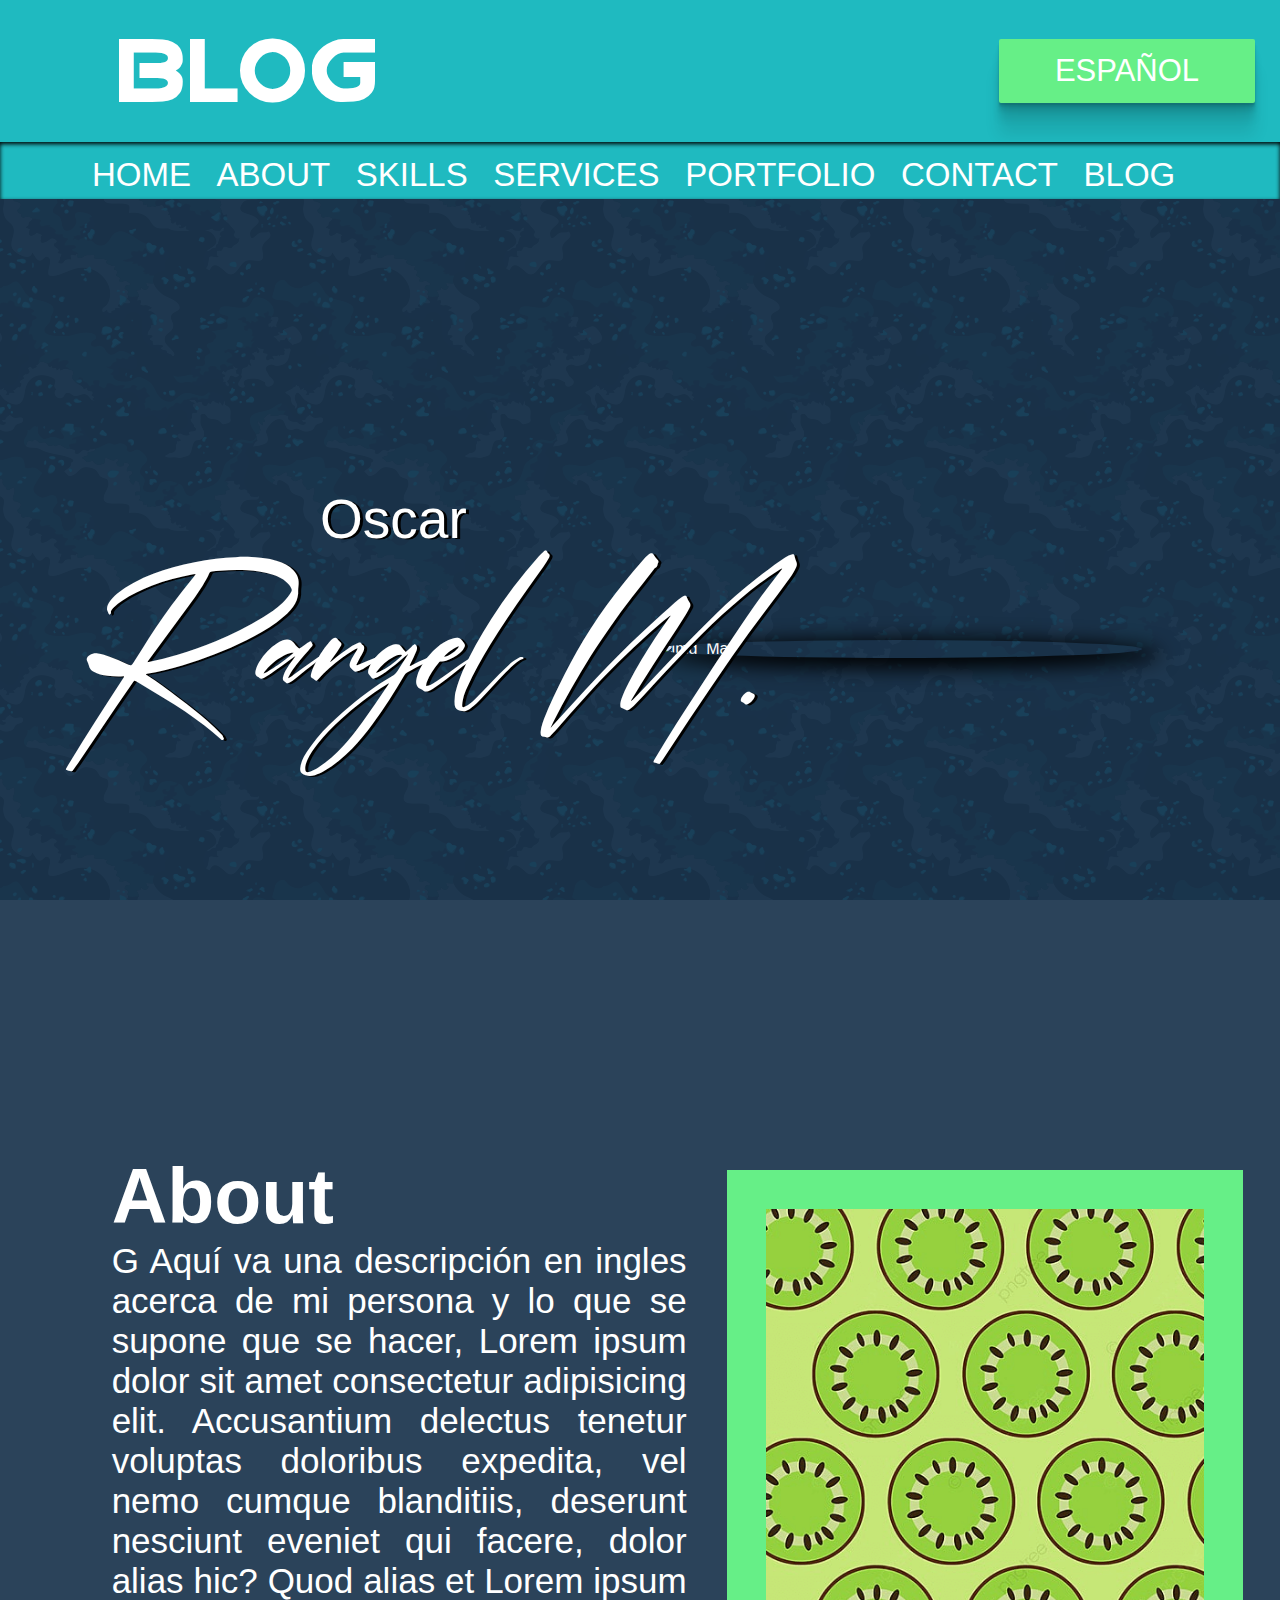
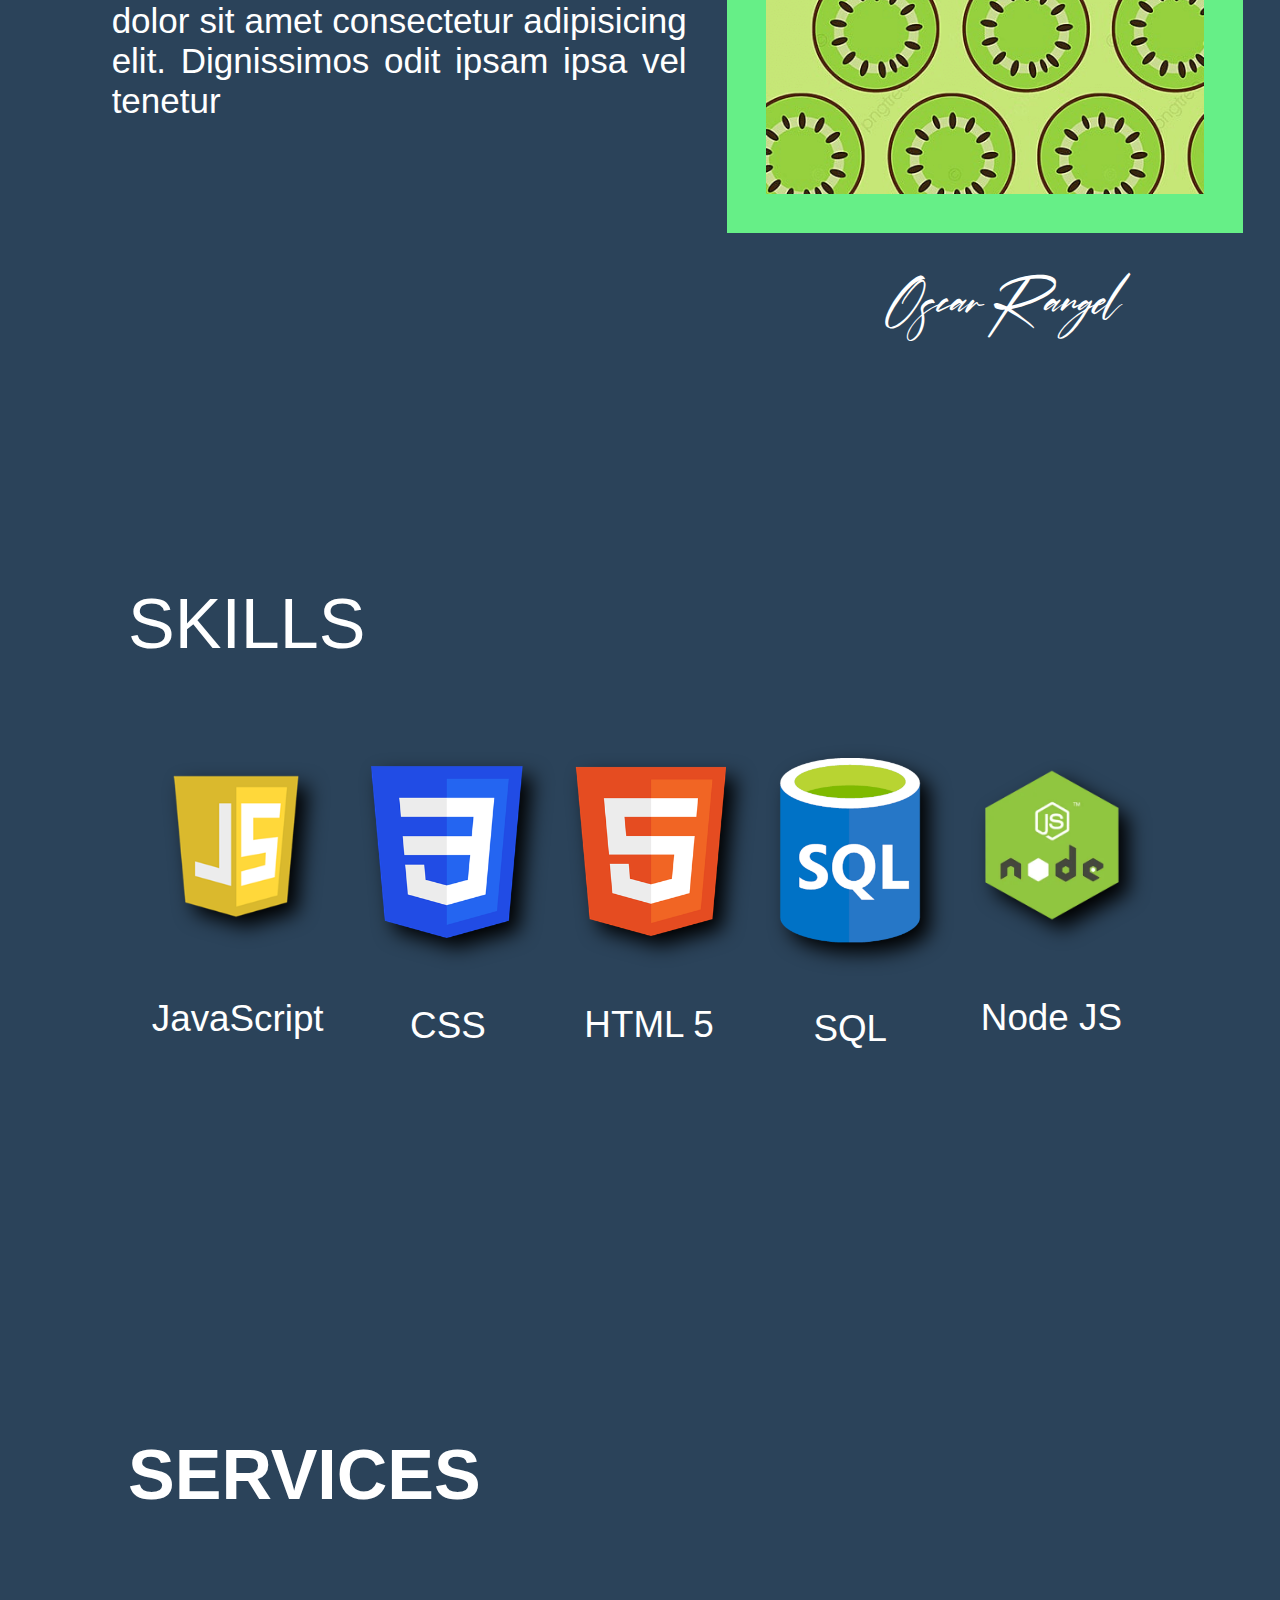
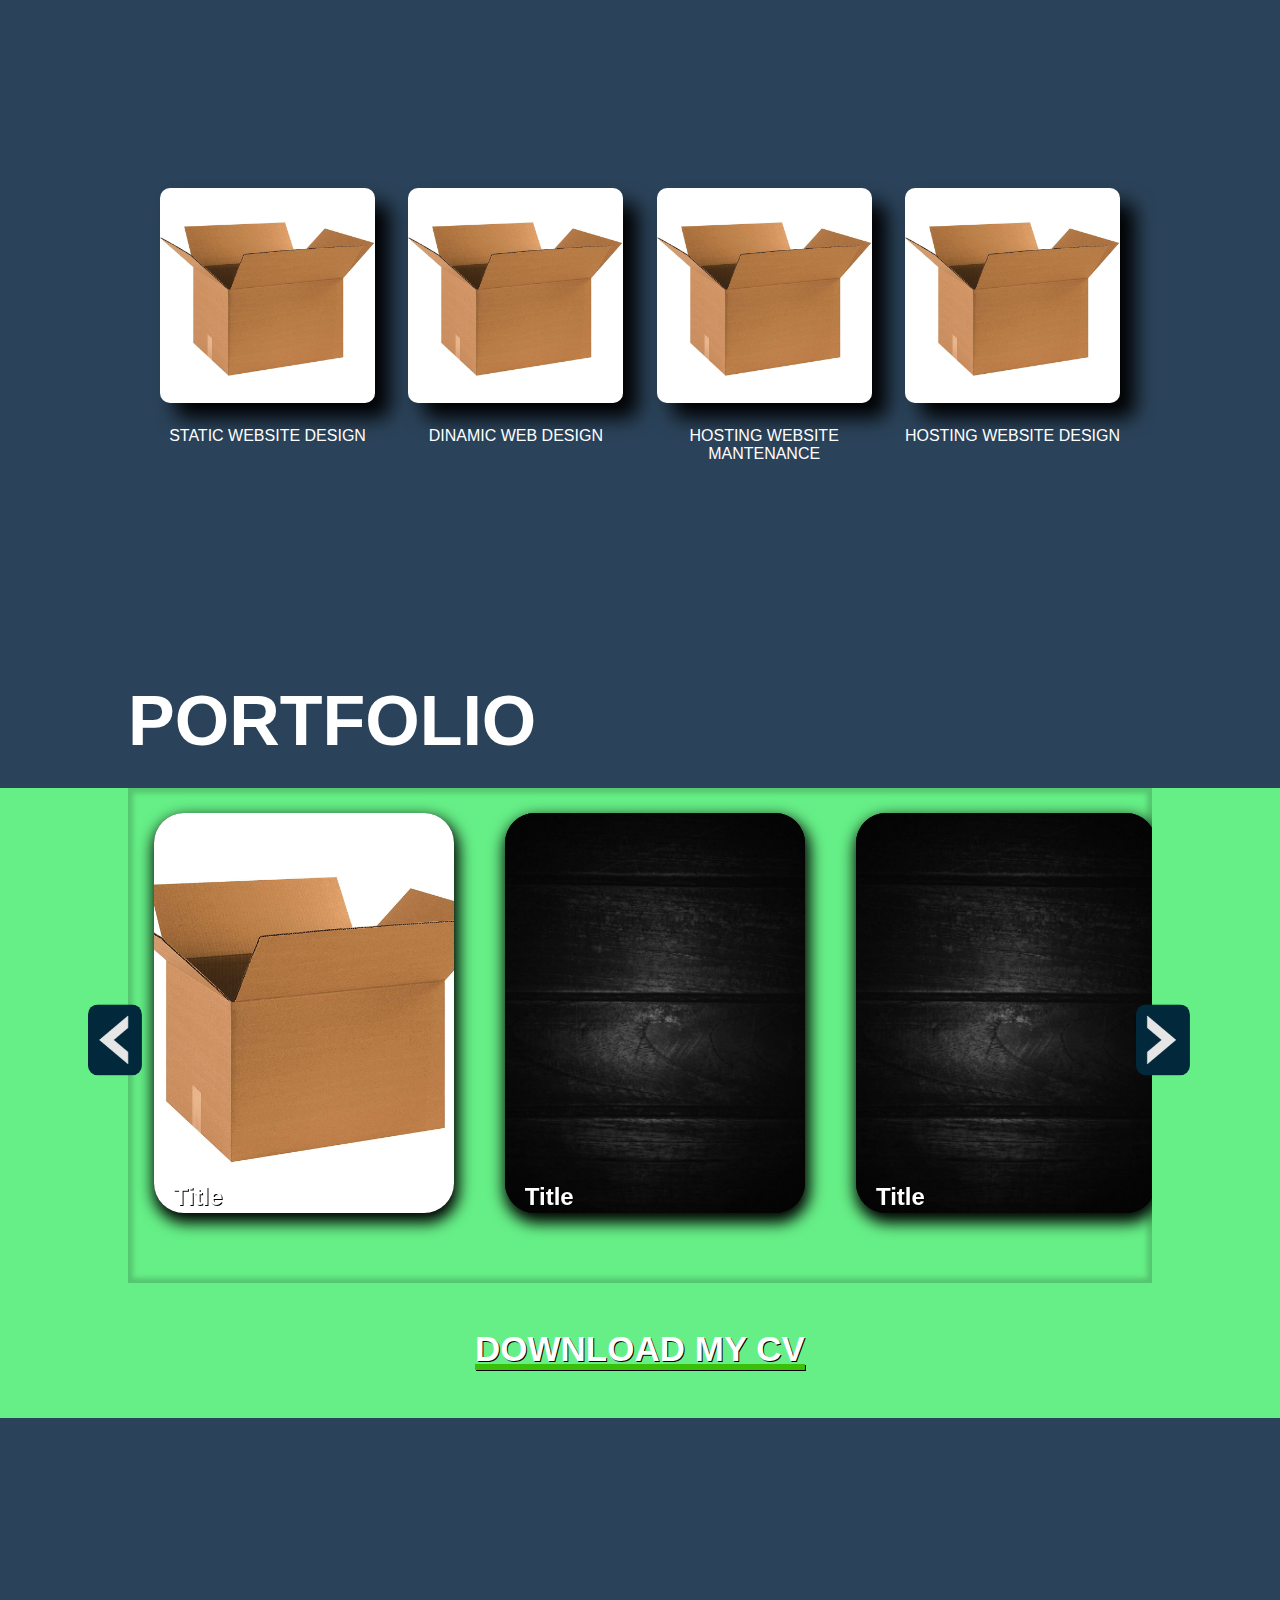
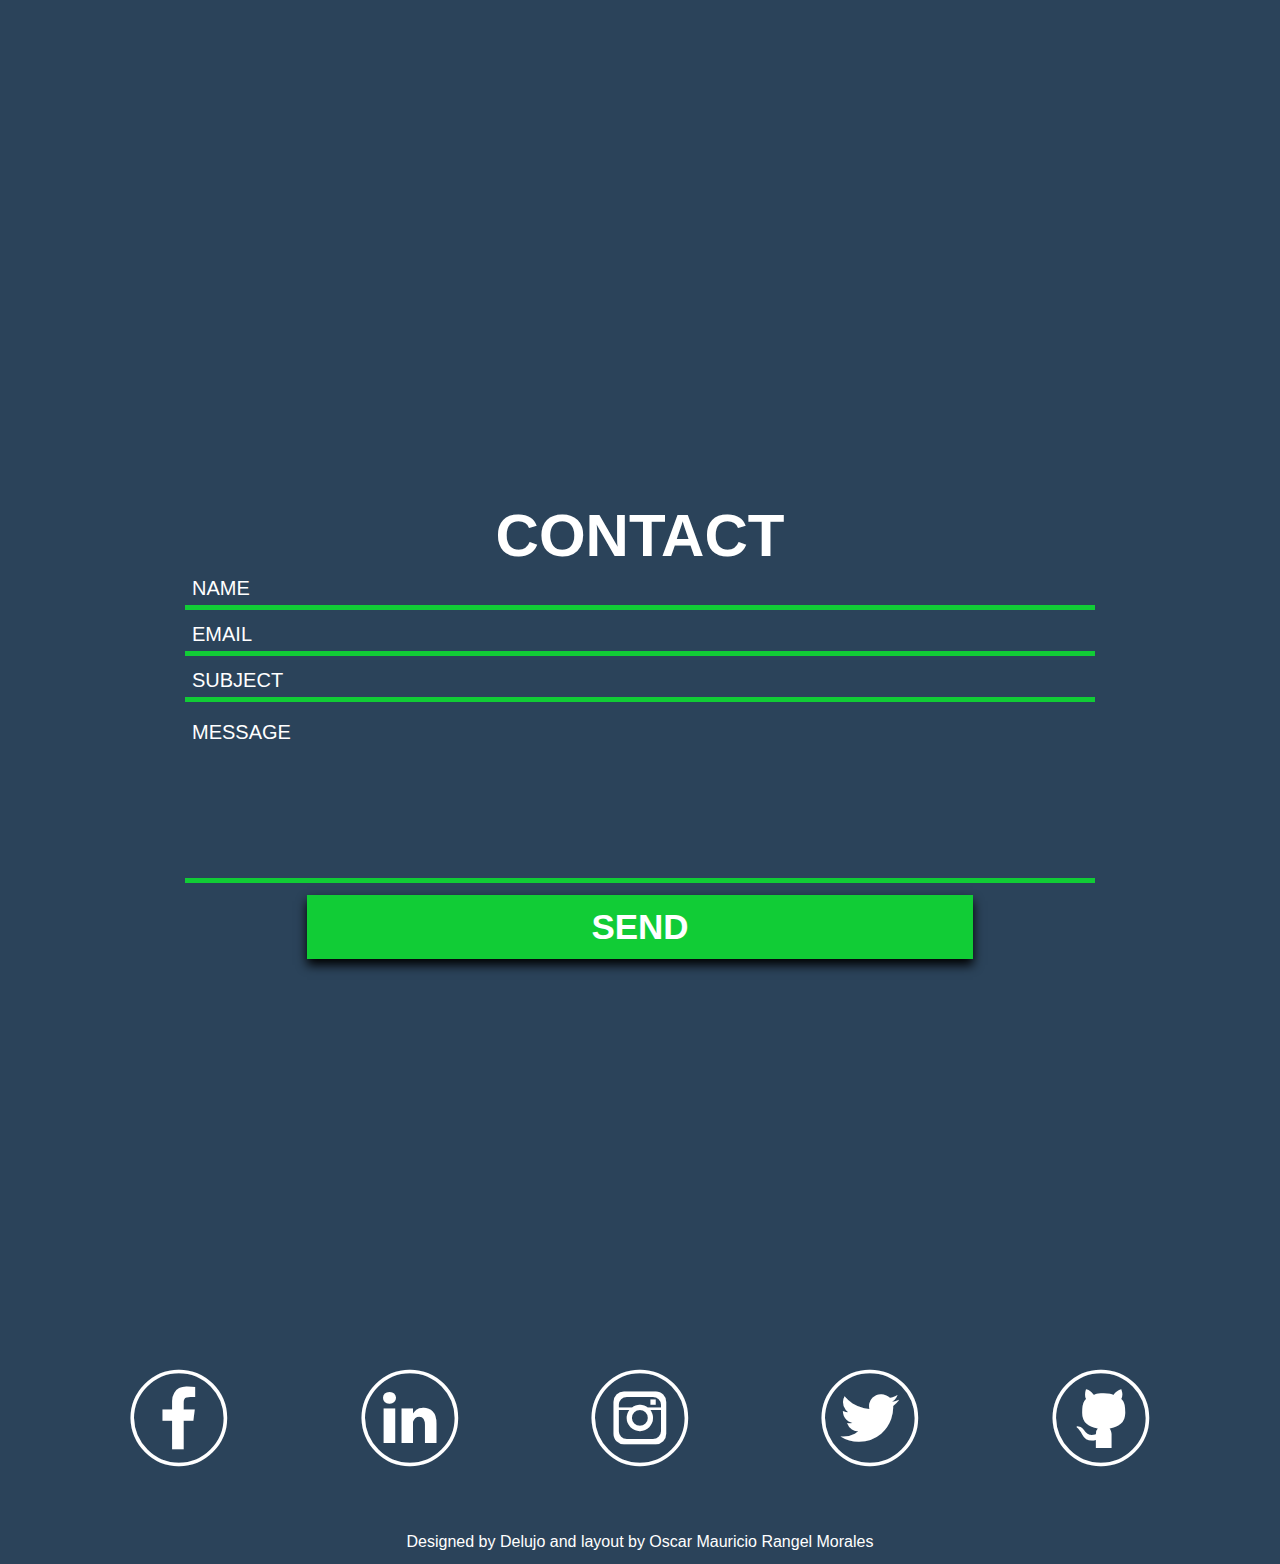
==== commit 14d4556a: "Proyect 100 days folder" ====
--- a/index.html
+++ b/index.html
@@ -20,7 +20,8 @@
         <section class="header__section">
             <div class="header__section-div">
                 <p class="header__section-div-h1">BLOG</p>
-                <img src="RECURSOS/laptop.png" alt="" class="header__section-div-img">
+                <i class="fa-thin fa-laptop header__section-div-img"></i>
+                <!-- <img src="RECURSOS/laptop.png" alt="" class="header__section-div-img"> -->
             </div>
             <div class="header__section-div1">
                 <button class="header__section-div1-btn">ESPAÑOL</button>
--- a/styles/mediaSDesktop.css
+++ b/styles/mediaSDesktop.css
@@ -45,11 +45,6 @@
         font-size: 55px;
     }
 
-            /* .portfolio__gallery-card{
-                width: 20vw;
-                height: 30vw;
-            } */
-
             .portfolio__gallery-card .portfolio__gallery-card-text p{ /*baja la posicion del texto y el boton*/
                 margin-bottom: -220px; /*Baja la posicion del texto*/
             }
--- a/styles/mediaTablet.css
+++ b/styles/mediaTablet.css
@@ -105,6 +105,7 @@
         }
 
     .about__border{
+        display: none;
         height: 65vh;
         position: relative;
         width: 48.75vh;
--- a/styles/mediaMobile.css
+++ b/styles/mediaMobile.css
@@ -1,3 +1,62 @@
-@media (max-width: 600px){
-    
+@media (max-width: 556px){
+    /*Header*/
+        .header__section-div{
+            margin-left: 20px;
+        }
+
+        .header__section-div1-btn{
+            min-width: 70px;
+            min-height: 70px;
+        }
+}
+
+@media (max-width: 505px){
+    /*Header*/
+        .header__section-div{
+            margin-left: 0px;
+        }
+
+            .header__section-div-h1{
+                margin-left: 10px;
+                font-size: 90px;
+            }
+
+            /*about*/
+
+                .about__description-title{
+                    padding-left: 10px;
+                }
+        
+                .about__description-info{
+                    font-size: 27px;
+                    padding-right: 5px;
+                    padding-left: 5px;
+                }
+
+    /* SERVICES */
+        .services__div>div{
+            min-width: 150px;
+        }
+
+        .services__div>div>img{
+            min-width: 148px;
+        }
+/* PORTFOLIO */
+                .portfolio__gallery-card{
+                    margin: 25px 6vw;
+                    min-width: 250px;
+                    width: 250px;
+                    max-height: 333.332px;
+                }
+
+/* Footer */
+
+                .footer__logos{
+                    padding-top: 0%;
+                }
+            
+                    .footer__logos>a{
+                        padding: 2%;
+                        font-size: 90px;
+                    }
 }--- a/styles/mediaMobileD.css
+++ b/styles/mediaMobileD.css
@@ -1,3 +1,97 @@
 @media (max-width: 479px){
+    /* header  */
+
+            .header__section-div-h1{
+                font-size: 80px;
+                font-family: barcade;
+            }
+
+            .header__section-div-img{
+                color: white;
+                max-height: 40px;
+            }
+
+        .header__section-div1-btn{
+            min-width: 60px;
+            min-height: 60px;
+        }
+
+        .home__fname{
+            font-size: 5vw;
+        }
     
+        .home__lname{
+            font-size: 11.333vw;
+        }
+    
+        .home__img{
+            max-width: 550px;
+            min-width: 220px;
+            right: 50px;
+        }
+
+/*About*/
+
+            .about__description-title{
+                font-size: 50px;
+            }
+    
+            .about__description-info{
+                font-size: 20px;
+            }
+
+    /*Skills*/
+
+    .skills__title{
+        font-size: 45px;
+    }
+
+    .skills__div{
+        display: flex;
+        flex-wrap: wrap;
+        justify-content: space-around;
+        width: 80vw;
+    }
+
+        .skills__div-links{
+            height: 23.437vh;
+            min-height: 152px;
+            font-size: 2em;
+        }
+
+        .skills__div-links>img{
+            width: 25vw;
+            min-width: 0px;
+            filter: none;
+        }
+
+    /*Services*/
+    .services__title{
+        font-size: 50px;
+    }
+
+        .services__div>div{
+            min-width: 100px;
+            padding-bottom: 10px;
+        }
+
+        .services__div>div>img{
+            min-width: 99px;
+            box-shadow: none;
+        }
+
+    /*Portfolio*/
+    .portfolio__title{
+        font-size: 50px;
+    }
+
+    .portfolio__gallery-link{
+        font-size: 25px;
+    }
+
+    /* Footer */
+        .footer__logos>a{
+            padding: 2%;
+            font-size: 60px;
+        }
 }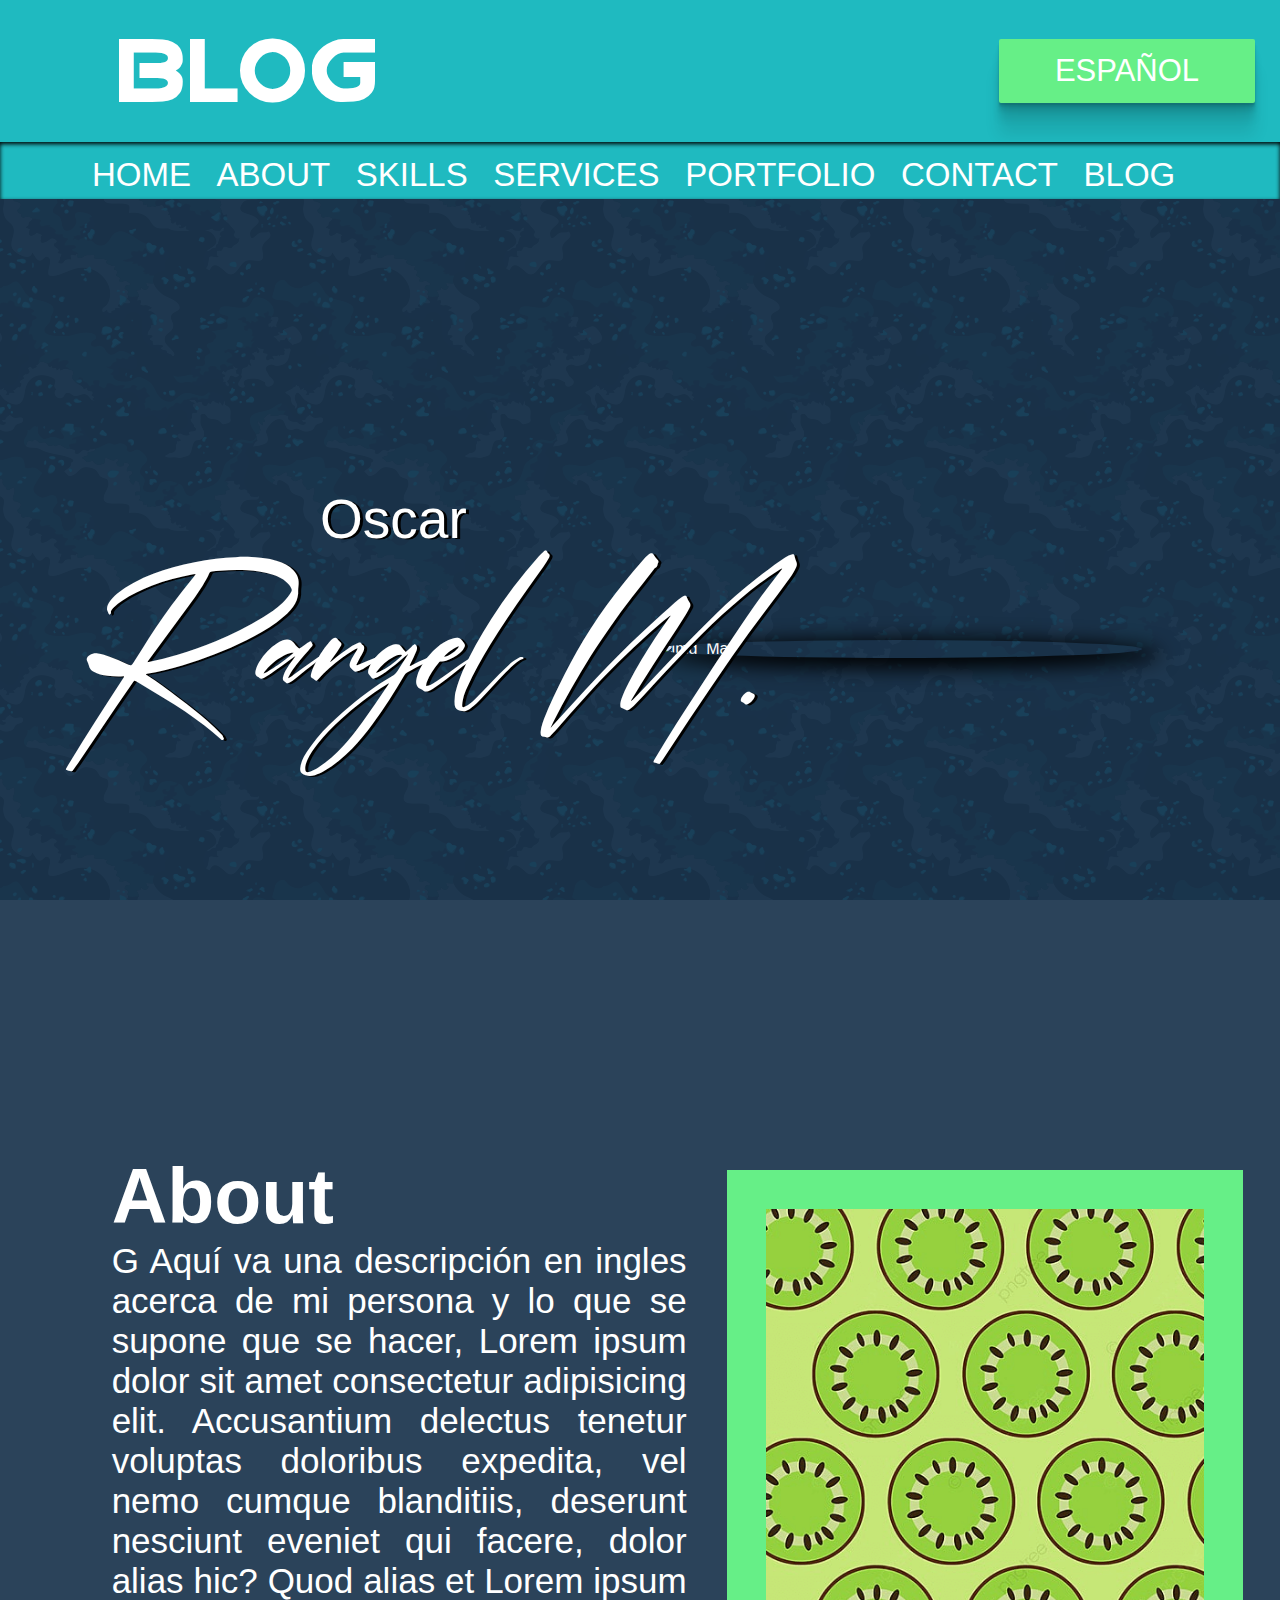
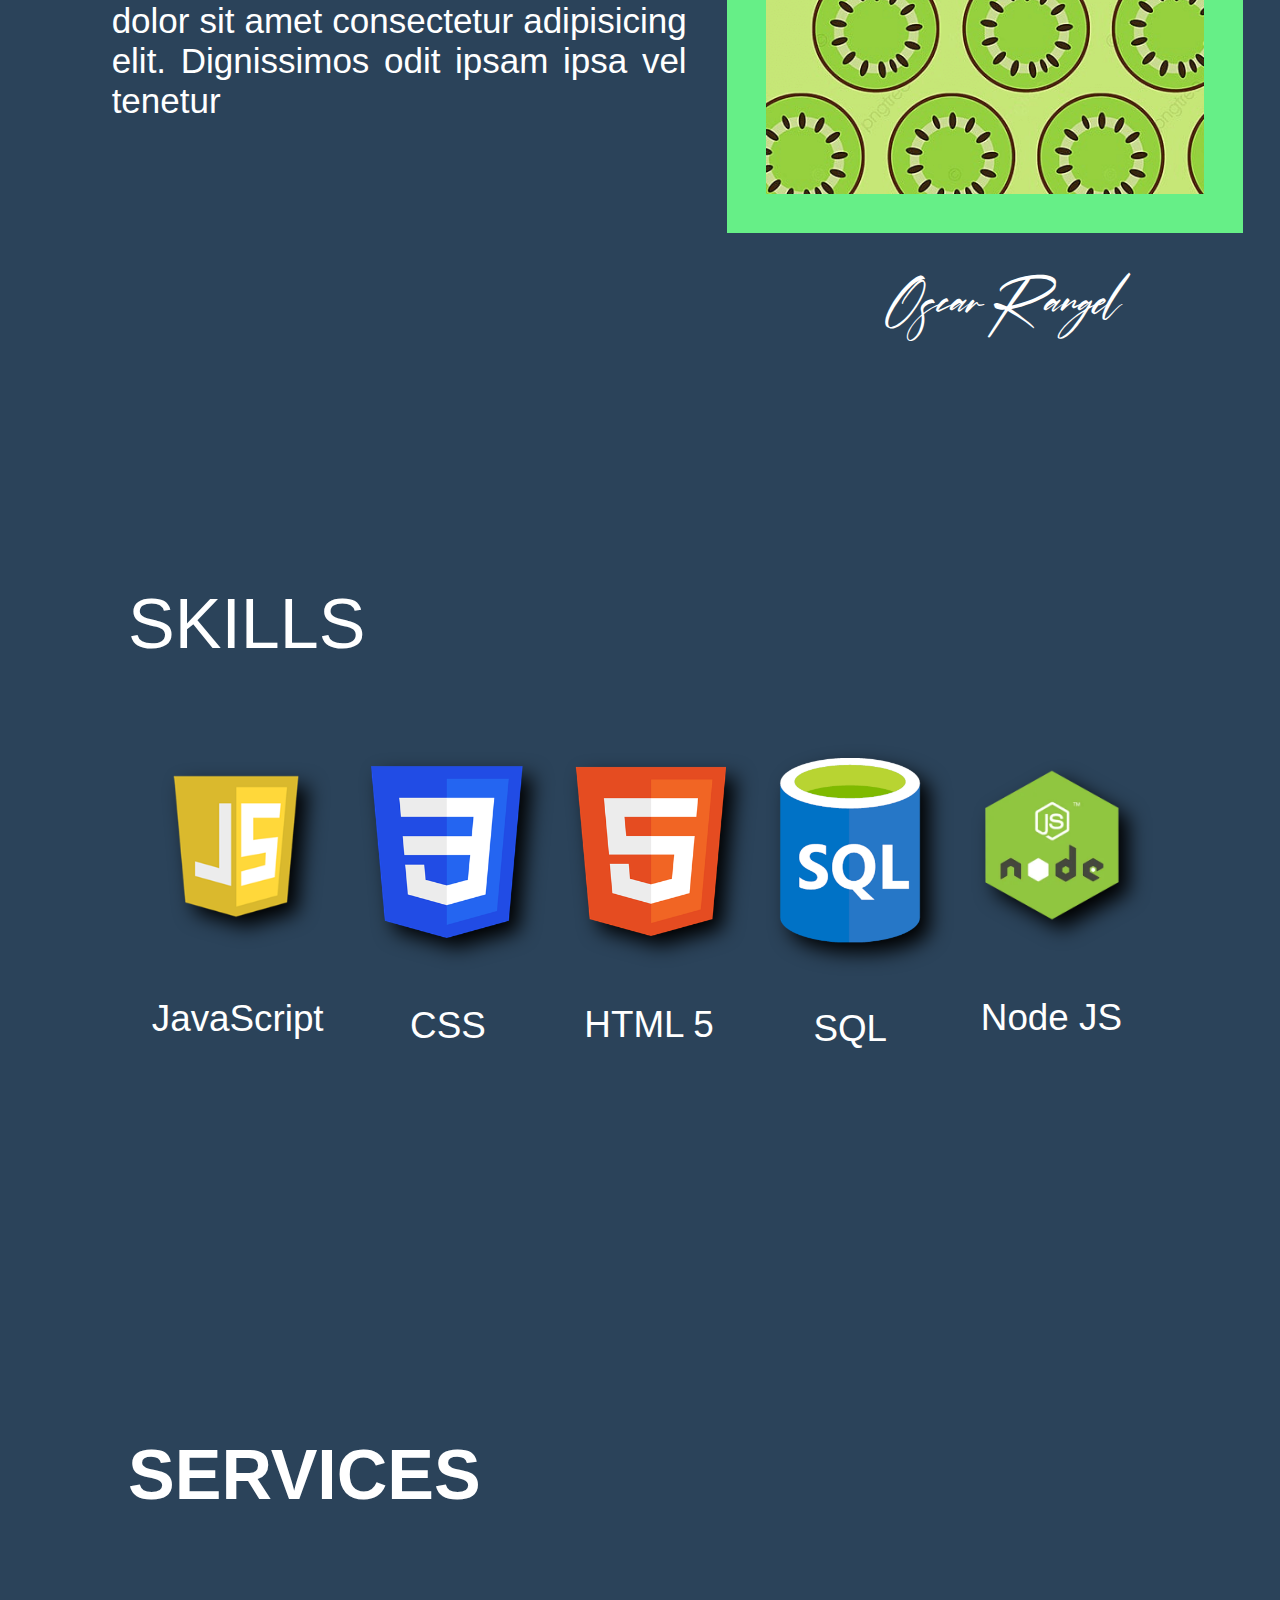
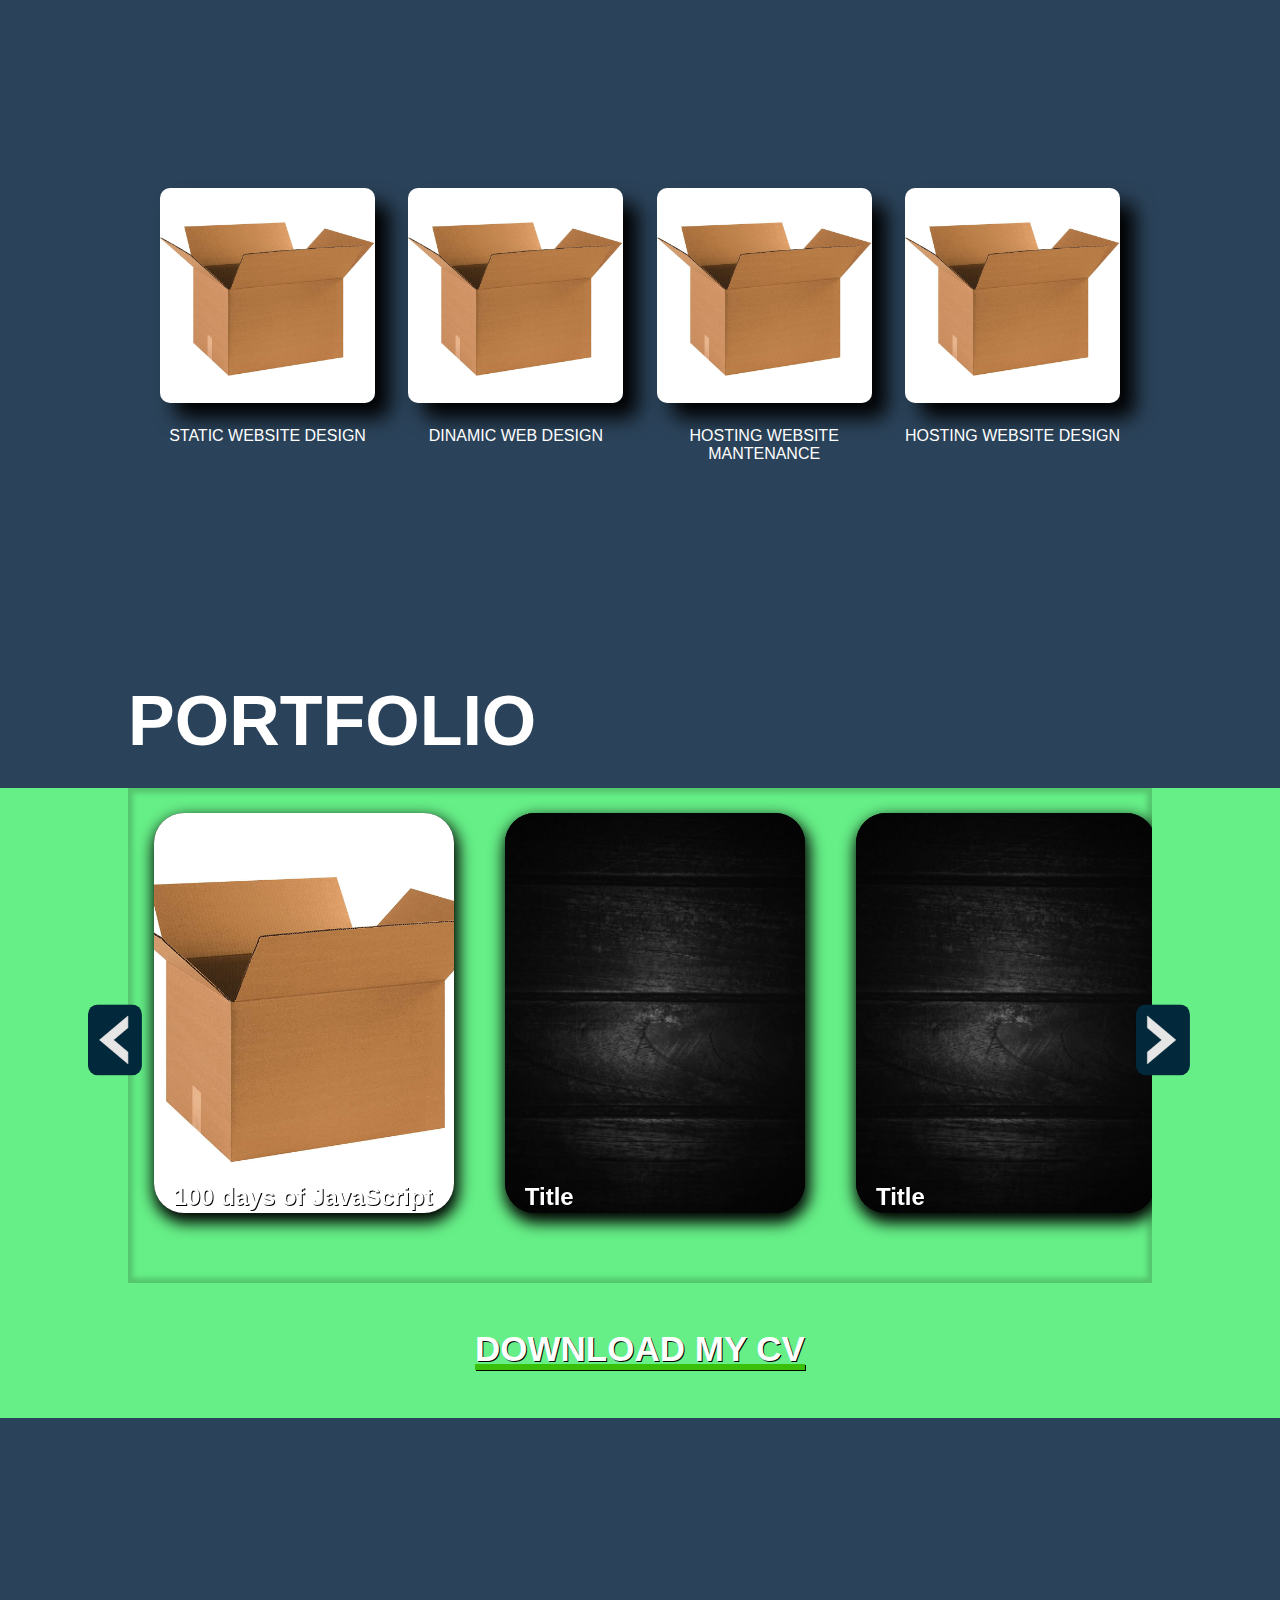
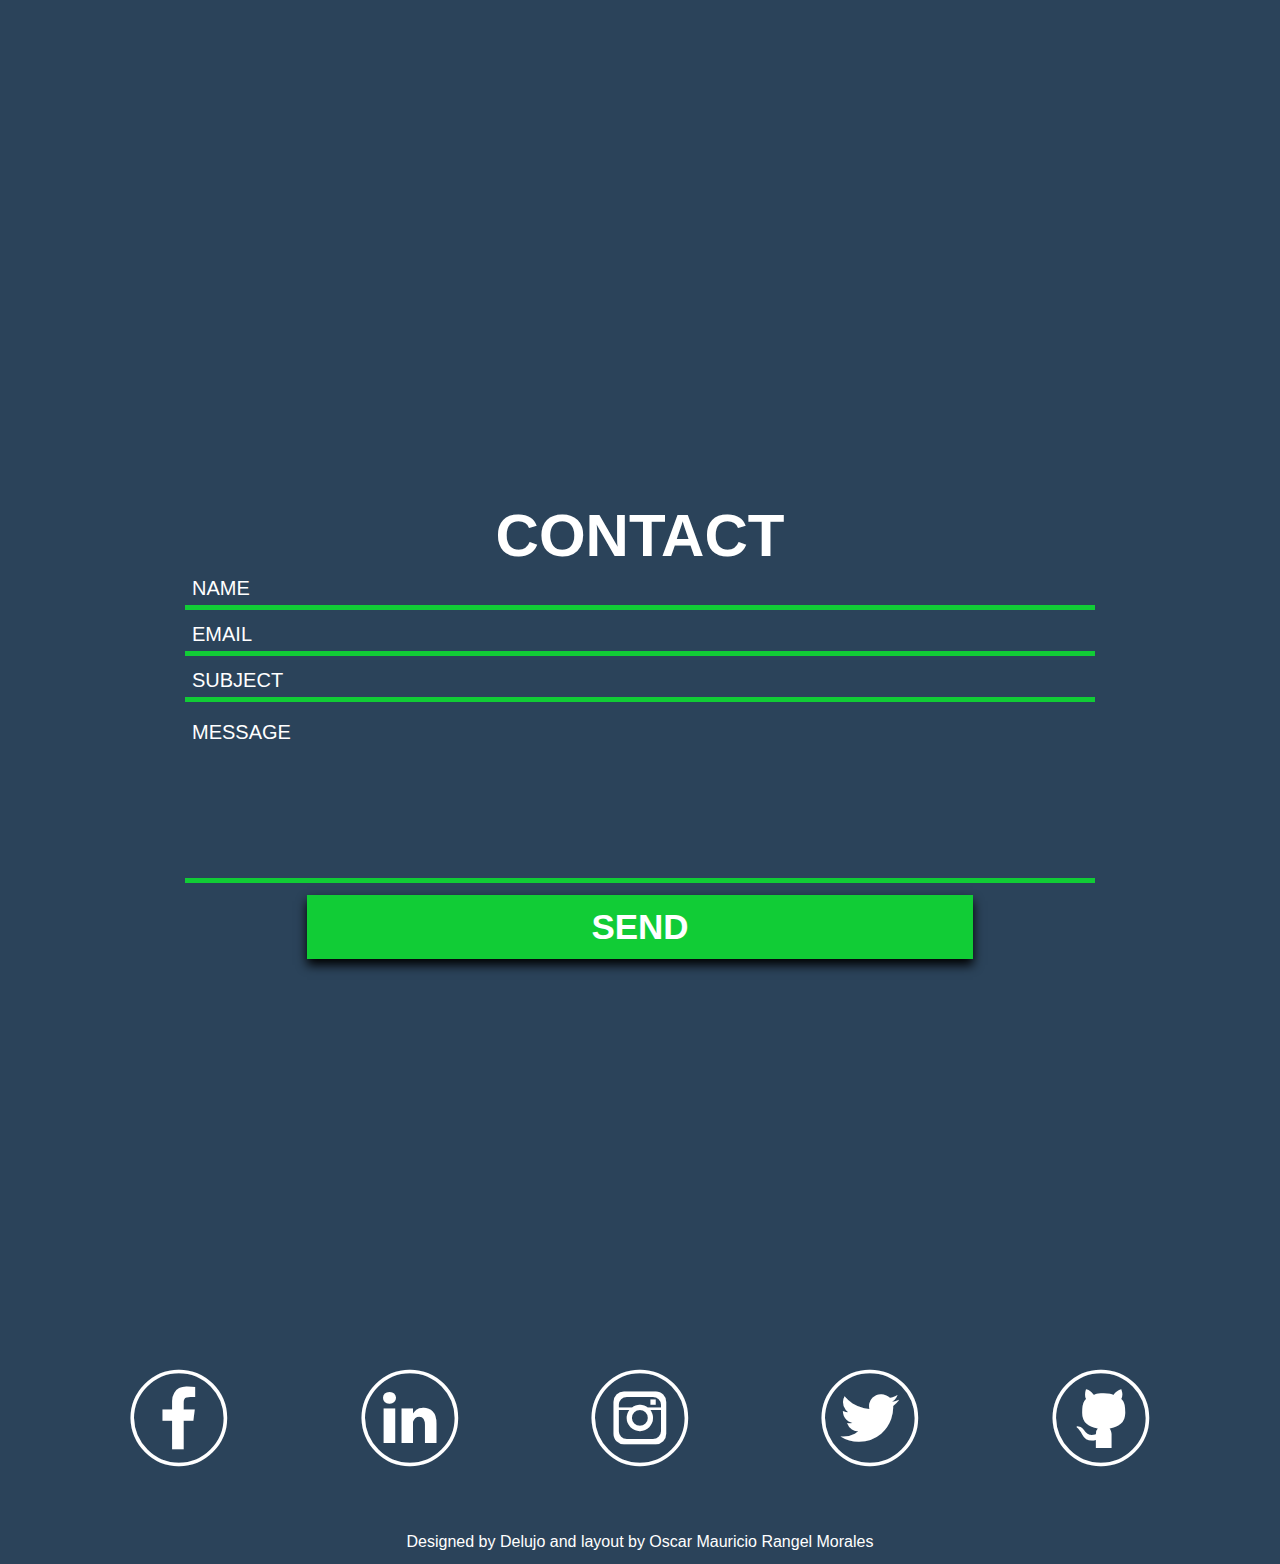
==== commit 8a567545: "Correccion de nombres" ====
--- a/index.html
+++ b/index.html
@@ -126,80 +126,78 @@
                         <img src="RECURSOS/proximo.jpg" alt="" class="portfolio__gallery-card-img">
                         <div class="portfolio__gallery-card-text">
                             <h2>
-                                Title
-                            </h2>
-                            <p>
-                                Lorem ipsum dolor sit amet consectetur adipisicing elit. Eius ea facere impedit!
-                                Suscipit in
-                                at iste commodi laboriosam quia nihil omnis, magni eligendi neque recusandae? Saepe
-                                recusandae dignissimos facere cumque?
-                                <button>See more</button>
-                            </p>
-                        </div>
-                    </div>
-                    <div class="portfolio__gallery-card">
-                        <img src="RECURSOS/prox.jpg" alt="" class="portfolio__gallery-card-img">
-                        <div class="portfolio__gallery-card-text">
-                            <h2>
-                                Title
-                            </h2>
-                            <p>
-                                Lorem ipsum dolor sit amet consectetur adipisicing elit. Eius ea facere impedit!
-                                Suscipit in
-                                at iste commodi laboriosam quia nihil omnis, magni eligendi neque recusandae? Saepe
-                                recusandae dignissimos facere cumque?
-                                <button>See more</button>
-                            </p>
-                        </div>
-                    </div>
-                    <div class="portfolio__gallery-card">
-                        <img src="RECURSOS/prox.jpg" alt="" class="portfolio__gallery-card-img">
-                        <div class="portfolio__gallery-card-text">
-                            <h2>
-                                Title
-                            </h2>
-                            <p>
-                                Lorem ipsum dolor sit amet consectetur adipisicing elit. Eius ea facere impedit!
-                                Suscipit in
-                                at iste commodi laboriosam quia nihil omnis, magni eligendi neque recusandae? Saepe
-                                recusandae dignissimos facere cumque?
-                                <button>See more</button>
-                            </p>
-                        </div>
-                    </div>
-                    <div class="portfolio__gallery-card">
-                        <img src="RECURSOS/prox.jpg" alt="" class="portfolio__gallery-card-img">
-                        <div class="portfolio__gallery-card-text">
-                            <h2>
-                                Title
-                            </h2>
-                            <p>
-                                Lorem ipsum dolor sit amet consectetur adipisicing elit. Eius ea facere impedit!
-                                Suscipit in
-                                at iste commodi laboriosam quia nihil omnis, magni eligendi neque recusandae? Saepe
-                                recusandae dignissimos facere cumque?
-                                <button>See more</button>
-                            </p>
-                        </div>
-                    </div>
-
-                    <div class="portfolio__gallery-card">
-                        <img src="RECURSOS/prox.jpg" alt="" class="portfolio__gallery-card-img">
-                        <div class="portfolio__gallery-card-text">
-                            <h2>
-                                Title
-                            </h2>
-                            <p>
-                                Lorem ipsum dolor sit amet consectetur adipisicing elit. Eius ea facere impedit!
-                                Suscipit in
-                                at iste commodi laboriosam quia nihil omnis, magni eligendi neque recusandae? Saepe
-                                recusandae dignissimos facere cumque?
-                                <button>See more</button>
-                            </p>
-                        </div>
-                    </div>
-
-                    
+                                100 days of JavaScript
+                            </h2>
+                            <p>
+                                Development of 100 different JS, HTML and CSS projects, with the course of the same name
+                                by Ewomazino Akpareva available on Udemy.
+                                <button><a href="Proyecto_100_Dias_JS/0_menu_of_days/index.html">See more</a></button>
+                            </p>
+                        </div>
+                    </div>
+                    <div class="portfolio__gallery-card">
+                        <img src="RECURSOS/prox.jpg" alt="" class="portfolio__gallery-card-img">
+                        <div class="portfolio__gallery-card-text">
+                            <h2>
+                                Title
+                            </h2>
+                            <p>
+                                Lorem ipsum dolor sit amet consectetur adipisicing elit. Eius ea facere impedit!
+                                Suscipit in
+                                at iste commodi laboriosam quia nihil omnis, magni eligendi neque recusandae? Saepe
+                                recusandae dignissimos facere cumque?
+                                <button>See more</button>
+                            </p>
+                        </div>
+                    </div>
+                    <div class="portfolio__gallery-card">
+                        <img src="RECURSOS/prox.jpg" alt="" class="portfolio__gallery-card-img">
+                        <div class="portfolio__gallery-card-text">
+                            <h2>
+                                Title
+                            </h2>
+                            <p>
+                                Lorem ipsum dolor sit amet consectetur adipisicing elit. Eius ea facere impedit!
+                                Suscipit in
+                                at iste commodi laboriosam quia nihil omnis, magni eligendi neque recusandae? Saepe
+                                recusandae dignissimos facere cumque?
+                                <button>See more</button>
+                            </p>
+                        </div>
+                    </div>
+                    <div class="portfolio__gallery-card">
+                        <img src="RECURSOS/prox.jpg" alt="" class="portfolio__gallery-card-img">
+                        <div class="portfolio__gallery-card-text">
+                            <h2>
+                                Title
+                            </h2>
+                            <p>
+                                Lorem ipsum dolor sit amet consectetur adipisicing elit. Eius ea facere impedit!
+                                Suscipit in
+                                at iste commodi laboriosam quia nihil omnis, magni eligendi neque recusandae? Saepe
+                                recusandae dignissimos facere cumque?
+                                <button>See more</button>
+                            </p>
+                        </div>
+                    </div>
+
+                    <div class="portfolio__gallery-card">
+                        <img src="RECURSOS/prox.jpg" alt="" class="portfolio__gallery-card-img">
+                        <div class="portfolio__gallery-card-text">
+                            <h2>
+                                Title
+                            </h2>
+                            <p>
+                                Lorem ipsum dolor sit amet consectetur adipisicing elit. Eius ea facere impedit!
+                                Suscipit in
+                                at iste commodi laboriosam quia nihil omnis, magni eligendi neque recusandae? Saepe
+                                recusandae dignissimos facere cumque?
+                                <button>See more</button>
+                            </p>
+                        </div>
+                    </div>
+
+
                 </div>
 
                 <img class="control next" src="RECURSOS/flecha1.png" alt="" class="src">
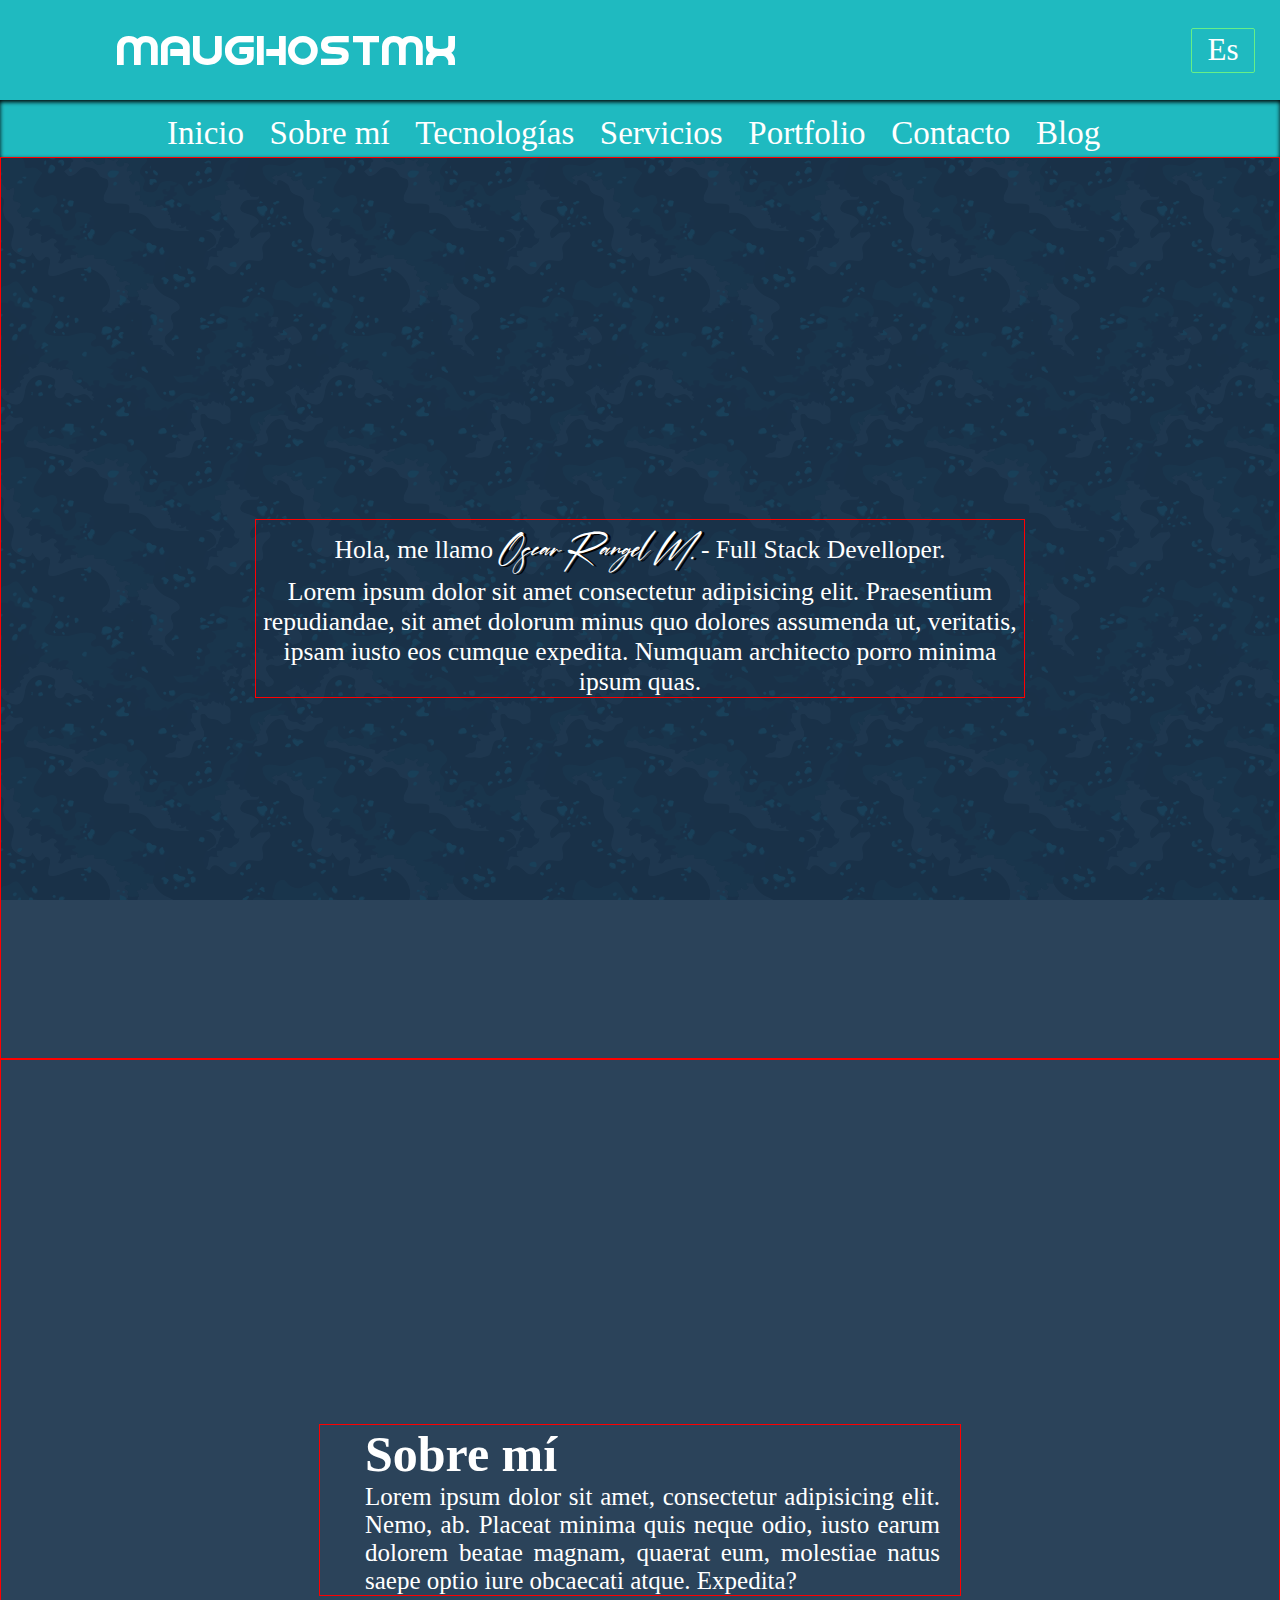
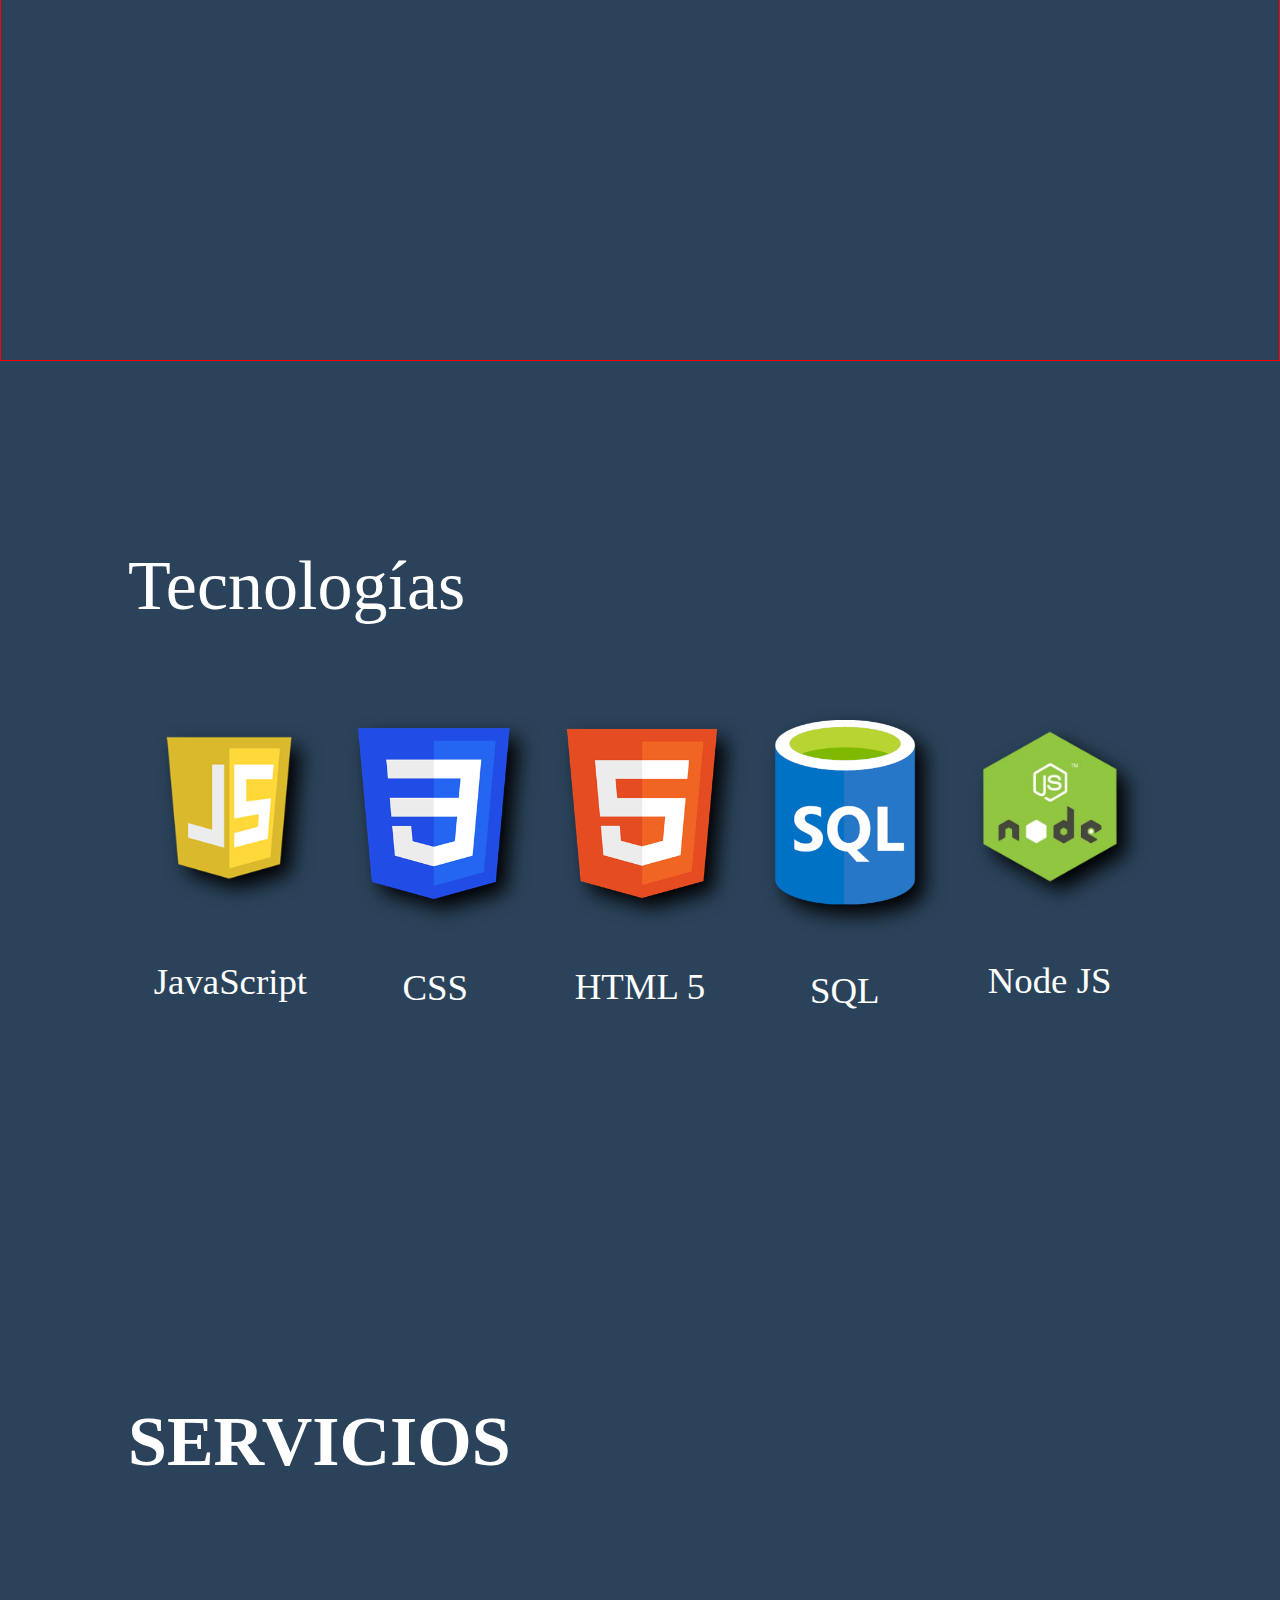
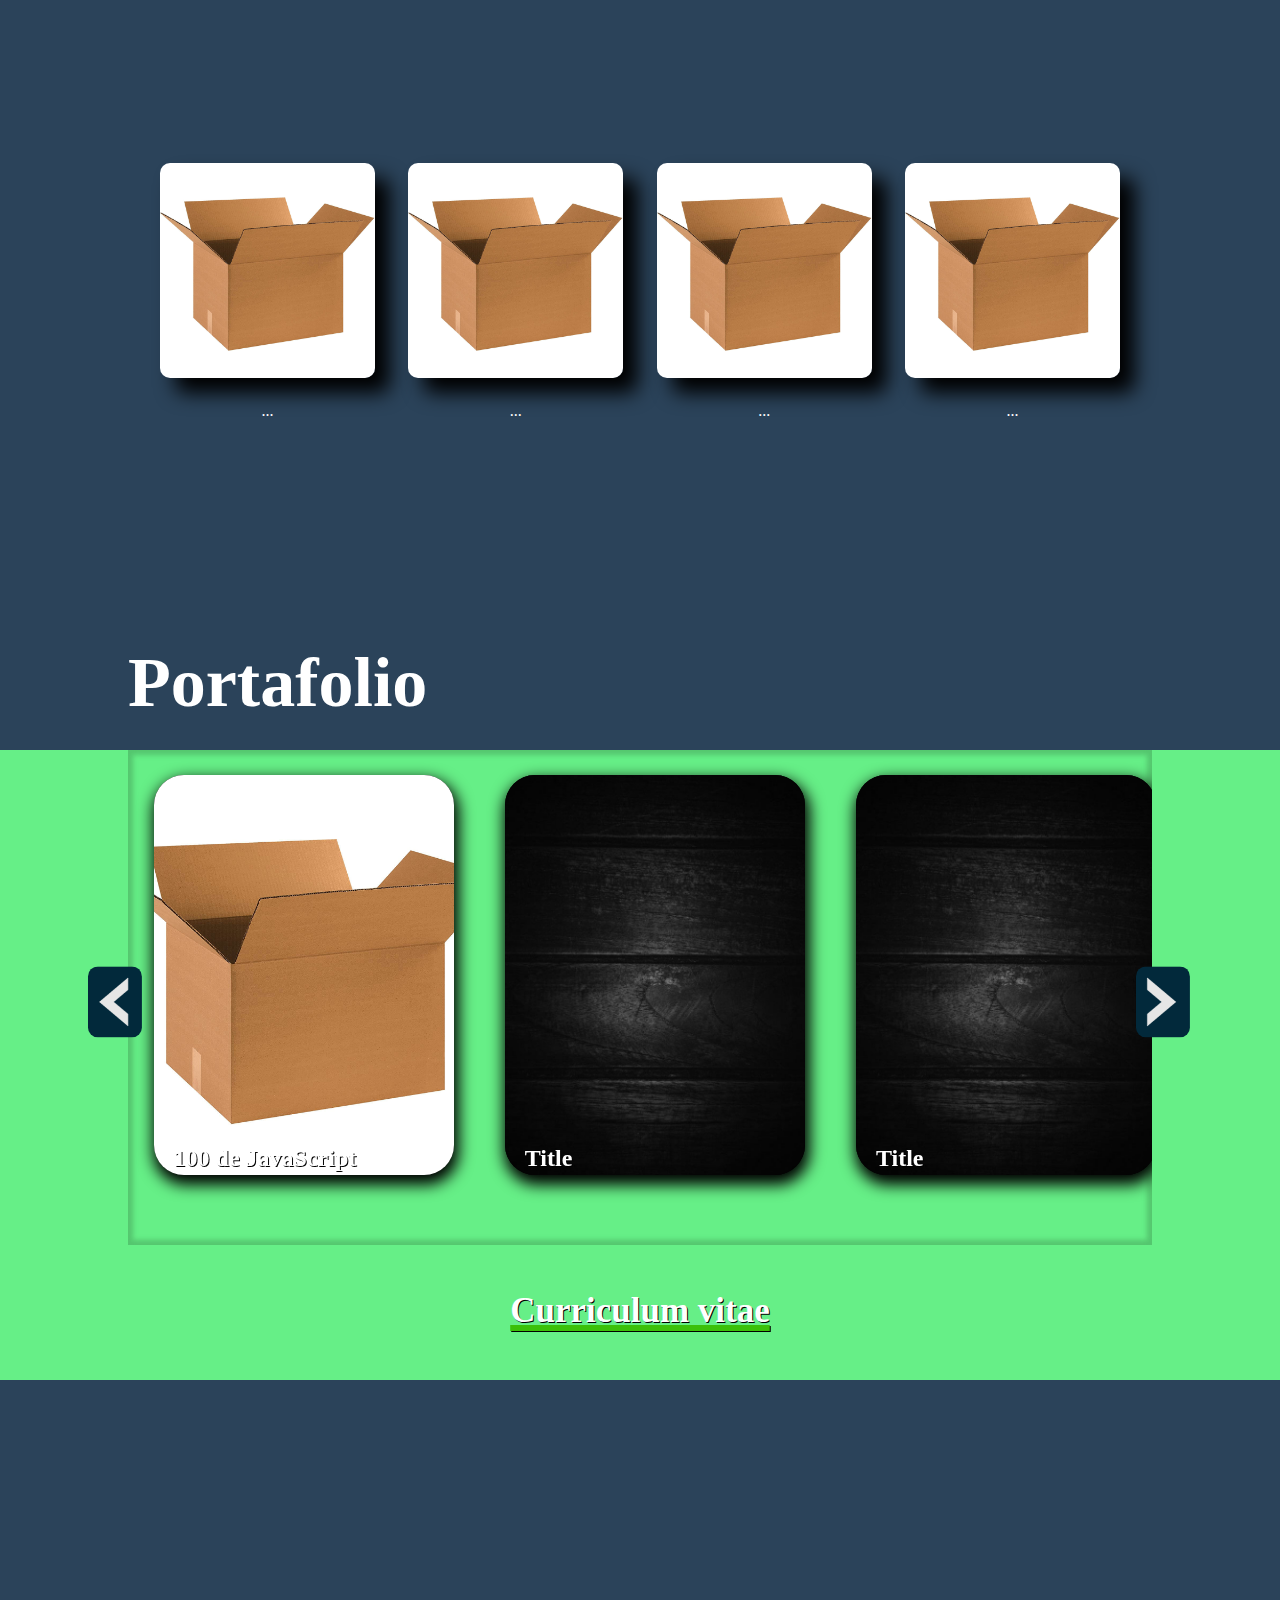
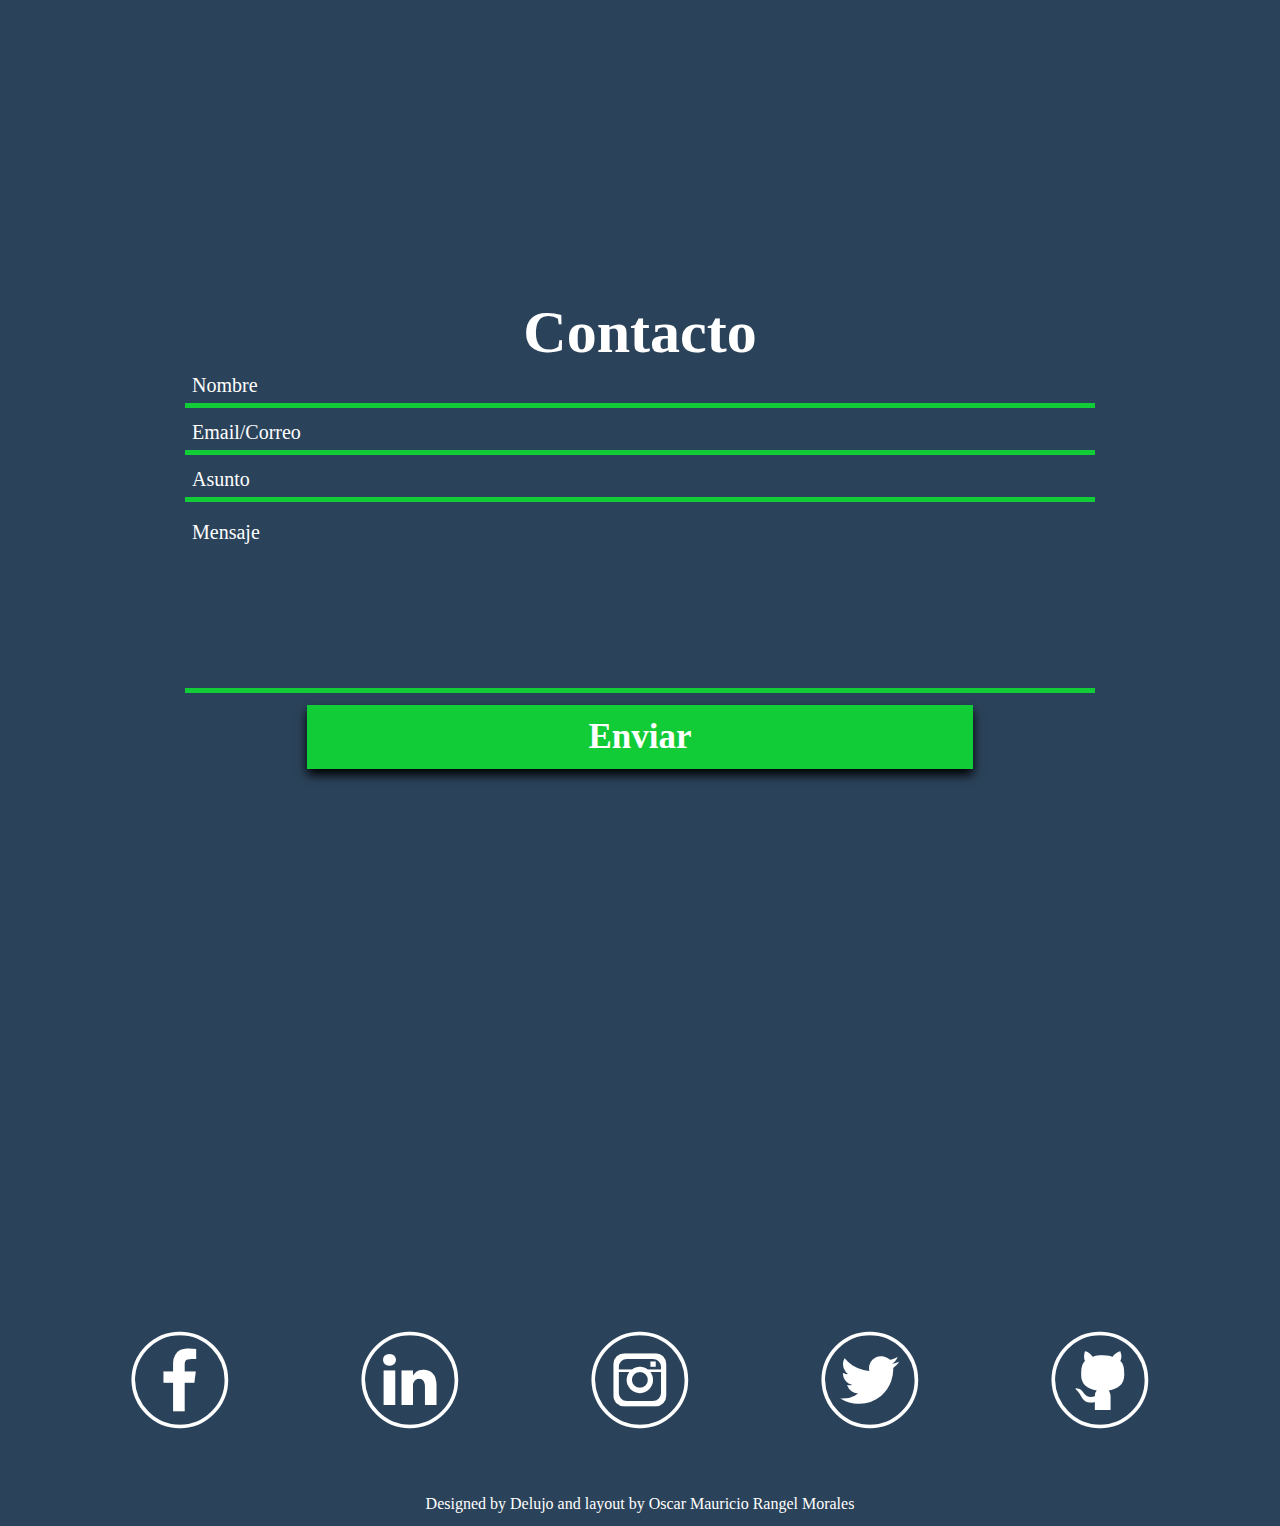
==== commit 5a44becf: "ajutes de contenido e idioma" ====
--- a/index.html
+++ b/index.html
@@ -1,5 +1,5 @@
 <!DOCTYPE html>
-<html lang="en">
+<html lang="es">
 
 <head>
     <link rel="stylesheet" href="styles.css">
@@ -19,12 +19,11 @@
     <header>
         <section class="header__section">
             <div class="header__section-div">
-                <p class="header__section-div-h1">BLOG</p>
+                <p class="header__section-div-h1">MauGhostMx</p>
                 <i class="fa-thin fa-laptop header__section-div-img"></i>
-                <!-- <img src="RECURSOS/laptop.png" alt="" class="header__section-div-img"> -->
             </div>
             <div class="header__section-div1">
-                <button class="header__section-div1-btn">ESPAÑOL</button>
+                <button class="header__section-div1-btn">Es</button>
             </div>
         </section>
 
@@ -37,13 +36,13 @@
             <div id="lastChild"></div>
         </button>
         <ul class="varNav__sections">
-            <li class="varNav__sections-element"><a href="#home" class="active">HOME</a></li>
-            <li class="varNav__sections-element"><a href="#about" class="active">ABOUT</a></li>
-            <li class="varNav__sections-element"><a href="#skills" class="active">SKILLS</a></li>
-            <li class="varNav__sections-element"><a href="#services" class="active">SERVICES</a></li>
-            <li class="varNav__sections-element"><a href="#portfolio" class="active">PORTFOLIO</a></li>
-            <li class="varNav__sections-element"><a href="#contact" class="active">CONTACT</a></li>
-            <li class="varNav__sections-element"><a href="http://blog.oscarrangelm.com/" target="_blank">BLOG</a></li>
+            <li class="varNav__sections-element"><a href="#home" class="active">Inicio</a></li>
+            <li class="varNav__sections-element"><a href="#about" class="active">Sobre mí</a></li>
+            <li class="varNav__sections-element"><a href="#skills" class="active">Tecnologías</a></li>
+            <li class="varNav__sections-element"><a href="#services" class="active">Servicios</a></li>
+            <li class="varNav__sections-element"><a href="#portfolio" class="active">Portfolio</a></li>
+            <li class="varNav__sections-element"><a href="#contact" class="active">Contacto</a></li>
+            <li class="varNav__sections-element"><a href="http://blog.oscarrangelm.com/" target="_blank">Blog</a></li>
         </ul>
 
     </nav>
@@ -53,34 +52,27 @@
     <div>
         <!-- home -->
         <section class="home" id="home">
-            <p class="home__fname">Oscar</p>
-            <p class="home__lname">Rangel M.</p>
-            <img src="RECURSOS/mauprueba.png" alt="img_Mau" class="home__img">
+            <p class="home__p">Hola, me llamo <a class="home__fname"> Oscar Rangel M.</a> - Full Stack Develloper. <br>
+                Lorem ipsum dolor sit amet consectetur adipisicing elit. Praesentium repudiandae, sit amet dolorum minus
+                quo dolores assumenda ut, veritatis, ipsam iusto eos cumque expedita. Numquam architecto porro minima
+                ipsum quas.
+            </p>
+
         </section>
 
         <!-- About -->
         <section class="about" id="about">
             <div class="about__description">
-                <h3 class="about__description-title">About</h3>
-                <p class="about__description-info">G Aquí va una descripción en ingles acerca de mi persona y lo que se
-                    supone que se hacer, Lorem ipsum
-                    dolor sit amet consectetur adipisicing elit. Accusantium delectus tenetur voluptas doloribus
-                    expedita,
-                    vel nemo cumque blanditiis, deserunt nesciunt eveniet qui facere, dolor alias hic? Quod alias et
-                    Lorem ipsum dolor sit amet consectetur adipisicing elit. Dignissimos odit ipsam ipsa vel tenetur
-
+                <h3 class="about__description-title">Sobre mí</h3>
+                <p class="about__description-info">Lorem ipsum dolor sit amet, consectetur adipisicing elit. Nemo, ab. Placeat minima quis neque odio, iusto earum dolorem beatae magnam, quaerat eum, molestiae natus saepe optio iure obcaecati atque. Expedita?
                 </p>
             </div>
-            <div class="about__border">
-
-                <p class="about__border-content">Content</p>
-                <h4 class="about__border-nomimg">Oscar Rangel</h4>
-            </div>
-        </section>
+        </section>
+
 
         <!-- skills -->
         <section class="skills" id="skills">
-            <h3 class="skills__title">SKILLS</h3>
+            <h3 class="skills__title">Tecnologías</h3>
             <div class="skills__div">
                 <a href="" class="skills__div-links"><img src="RECURSOS/JavaScript.png" alt="logo_js">JavaScript</a>
                 <a href="" class="skills__div-links"><img src="RECURSOS/CSS.png" alt="">CSS</a>
@@ -92,30 +84,30 @@
 
         <!-- services -->
         <section class="services" id="services">
-            <h3 class="services__title">Services</h3>
+            <h3 class="services__title">Servicios</h3>
             <div class="services__div">
                 <div class="services__div-swd">
                     <img src="RECURSOS/proximo.jpg" alt="" class="services__div-swd-img">
-                    <p class="services__div-swd-desc">STATIC WEBSITE DESIGN</p>
+                    <p class="services__div-swd-desc">...</p>
                 </div>
                 <div class="services__div-dwd">
                     <img src="RECURSOS/proximo.jpg" alt="" class="services__div-dwd-img">
-                    <p class="services__div-dwd-desc">DINAMIC WEB DESIGN</p>
+                    <p class="services__div-dwd-desc">...</p>
                 </div>
                 <div class="services__div-hwm">
                     <img src="RECURSOS/proximo.jpg" alt="" class="services__div-hwm-img">
-                    <p class="services__div-hwm-desc">HOSTING WEBSITE MANTENANCE</p>
+                    <p class="services__div-hwm-desc">...</p>
                 </div>
                 <div class="services__div-hwd">
                     <img src="RECURSOS/proximo.jpg" alt="" class="services__div-hwm-img">
-                    <p class="services__div-hwm-desc">HOSTING WEBSITE DESIGN</p>
+                    <p class="services__div-hwm-desc">...</p>
                 </div>
             </div>
         </section>
 
         <!-- Portfolio -->
         <section class="portfolio" id="portfolio">
-            <h3 class="portfolio__title">PORTFOLIO</h3>
+            <h3 class="portfolio__title">Portafolio</h3>
 
             <div class="portfolio__gallery">
 
@@ -126,12 +118,13 @@
                         <img src="RECURSOS/proximo.jpg" alt="" class="portfolio__gallery-card-img">
                         <div class="portfolio__gallery-card-text">
                             <h2>
-                                100 days of JavaScript
-                            </h2>
-                            <p>
-                                Development of 100 different JS, HTML and CSS projects, with the course of the same name
-                                by Ewomazino Akpareva available on Udemy.
-                                <button><a href="Proyecto_100_Dias_JS/0_menu_of_days/index.html">See more</a></button>
+                                100 de JavaScript
+                            </h2>
+                            <p>
+                                A lo largo de 100 días desarrollo distintos projectos enfocados en reforzar mi
+                                conocmiento de JavaScript basandonos en el curso de <i>Ewomazino Akpareva</i> disponible
+                                en Udemy.
+                                <button><a href="Proyecto_100_Dias_JS/0_menu_of_days/index.html">Ver más</a></button>
                             </p>
                         </div>
                     </div>
@@ -202,25 +195,25 @@
 
                 <img class="control next" src="RECURSOS/flecha1.png" alt="" class="src">
 
-                <a href="" class="portfolio__gallery-link">DOWNLOAD MY CV</a>
+                <a href="" class="portfolio__gallery-link">Curriculum vitae</a>
             </div>
         </section>
 
         <!-- Contact -->
         <section class="contact" id="contact">
-            <iframe
+            <!-- <iframe
                 src="https://www.google.com/maps/embed?pb=!1m18!1m12!1m3!1d3763.3809148515265!2d-99.09402488524924!3d19.395941086905044!2m3!1f0!2f0!3f0!3m2!1i1024!2i768!4f13.1!3m3!1m2!1s0x85d1fc2e3efc321b%3A0xabf8454acb3a3a99!2sUPIICSA%20%E2%80%93%20Unidad%20Profesional%20Interdisciplinaria%20de%20Ingenier%C3%ADa%20y%20Ciencias%20Sociales%20y%20Administrativas%20IPN!5e0!3m2!1ses-419!2smx!4v1662833678006!5m2!1ses-419!2smx"
                 width="600" height="300" style="border:0;" allowfullscreen="" loading="lazy"
                 referrerpolicy="no-referrer-when-downgrade" class="map">
-            </iframe>
+            </iframe> -->
             <form action="https://formsubmit.co/4343423076416dfd6cb4df523b1af103" class="contact__form" method="POST">
-                <h3 class="contact__form-title">CONTACT</h3>
-                <input type="text" name="name" class="form__input" placeholder="NAME" required>
-                <input type="email" name="email" class="form__input" placeholder="EMAIL" required>
-                <input type="text" name="subject" class="form__input" placeholder="SUBJECT" required>
-                <textarea name="message" id="" cols="30" rows="10" class="form__input" placeholder="MESSAGE"
+                <h3 class="contact__form-title">Contacto</h3>
+                <input type="text" name="name" class="form__input" placeholder="Nombre" required>
+                <input type="email" name="email" class="form__input" placeholder="Email/Correo" required>
+                <input type="text" name="subject" class="form__input" placeholder="Asunto" required>
+                <textarea name="message" id="" cols="30" rows="10" class="form__input" placeholder="Mensaje"
                     required></textarea>
-                <input type="submit" value="SEND" class="form__input">
+                <input type="submit" value="Enviar" class="form__input">
             </form>
         </section>
     </div>
--- a/styles.css
+++ b/styles.css
@@ -1,7 +1,7 @@
 *{
     margin: 0;
     padding: 0;
-    font-family: sans-serif;
+    font-family: 'Roboto';
     /* border: 1px solid lightgreen; */
     color: #fff;
 }
@@ -48,7 +48,7 @@
     }
 
         .header__section-div{
-            height: 142PX;
+            height: 100px;
             align-items: center;
             display: flex;
             padding: 0;
@@ -57,7 +57,7 @@
 
             .header__section-div-h1{
                 margin-left: 25px;
-                font-size: 110px;
+                font-size: 50px;
                 font-family: barcade;
             }
 
@@ -68,19 +68,21 @@
 
         .header__section-div1-btn{
             font-size: 31px;
-            width: 25vw;
+            width: 5vw;
             max-width: 256px;
-            height: 64px;
+            height: 45px;
             margin-right: 25px;
-            background-color: #66EF87;
+            /* background-color: #66EF87; */
+            background-color: transparent;
             color: #fff;
             border-radius: 2px;
-            border: none;
-            box-shadow: 0 2px 1px rgba(0,0,0,0.09), 
+            /* border: none; */
+            border: 1px solid #66EF87;
+            /* box-shadow: 0 2px 1px rgba(0,0,0,0.09), 
                     0 4px 2px rgba(0,0,0,0.09), 
                     0 8px 4px rgba(0,0,0,0.09), 
                     0 16px 8px rgba(0,0,0,0.09),
-                    0 32px 16px rgba(0,0,0,0.09);
+                    0 32px 16px rgba(0,0,0,0.09); */
         }
 
 .varNav{
@@ -170,6 +172,7 @@
     display: flex;
     justify-content: center;
     align-items: center;
+    border: 1px solid red;
 }
 
 .home::before{
@@ -184,22 +187,32 @@
     /* box-shadow: inset  0px 10px 37px -3px rgba(0, 0, 0, 0.717); */
 }
 
+    .home__p{
+        z-index: 100;
+        font-size: 2vw;
+        border: 1px solid red;
+        text-align: center;
+        position: relative;
+        width: 60vw;
+    }
+
     .home__fname{
         text-shadow: 3px 1px black;
         z-index: 100;
-        font-size: 4.3vw;
-        position: absolute;
-        top: 32vh;
-        left: 25vw;
+        font-size: 2vw;
+        /* position: absolute; */
+        /* top: 32vh; */
+        /* left: 25vw; */
+        font-family: Optimistic Signature;
     }
 
     .home__lname{
         font-family: Optimistic Signature;
-        font-size: 10.666vw;
+        font-size: 5vw;
         text-shadow: 3px 1px black;
         z-index: 100;
-        position: absolute;
-        left: 6vw;
+        /* position: absolute; */
+        /* left: 6vw; */
     }
 
     .home__img{
@@ -215,13 +228,13 @@
 /* About  */
 .about{
     display:flex ;
-    /* background-image: url("RECURSOS/Programador\ 1.jpeg"); */
     background-attachment: fixed;
     height: 100vh;
     background-size: cover;
     position: relative;
-    align-items: baseline;
+    align-items: center;
     justify-content: center;
+    border: 1px solid red;
 }
 
 .about::before{
@@ -237,48 +250,22 @@
 }
 
     .about__description{
-        margin-top: 53px;
-        margin-left: 30px;
-        margin-right: 20px;
         text-align: justify;
         position: relative;
         width: 50vw;
-        height: 80vh;
+        border: 1px solid red;
     }
 
         .about__description-title{
-            font-size: 77px;
+            font-size: 50px;
             padding-left: 45px;
         }
 
         .about__description-info{
-            font-size: 35px;
+            font-size: 25px;
             padding-right: 20px;
             padding-left: 45px;
-        }
-
-    .about__border{
-        display: flex;
-        border: 39px solid #66EF87;
-        height: 65vh;
-        position: relative;
-        width: 48.75vh;
-        background-image: url("RECURSOS/biopic.png");
-        background-size: cover;
-    }
-
-        .about__border-content{
-            visibility: hidden;
-        }
-
-        .about__border-nomimg{
-            font-family: Optimistic Signature;
-            font-size: 40px;
-            font-weight: lighter;
-            position: relative;
-            top: 72vh;
-            left: 5vw;
-            height: 50px;
+            /* border: 1px solid red; */
         }
 
 /* skills */
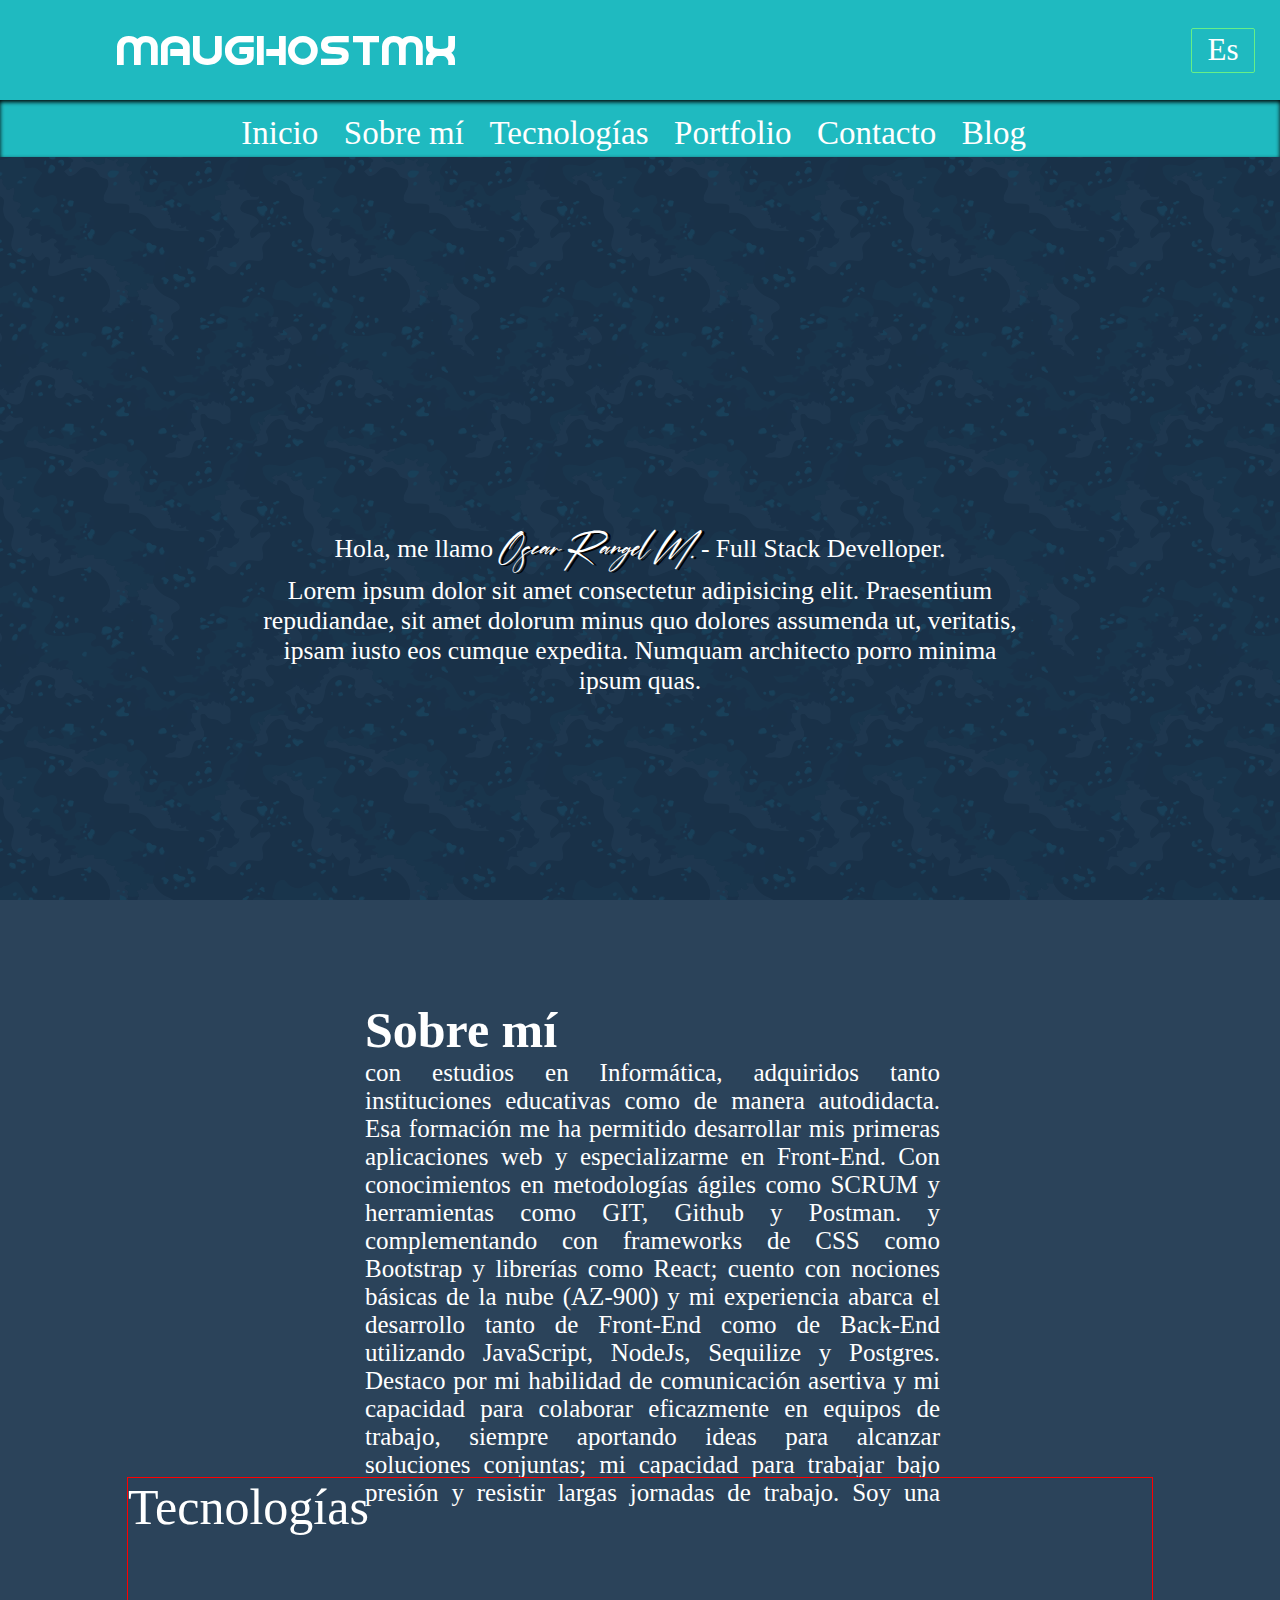
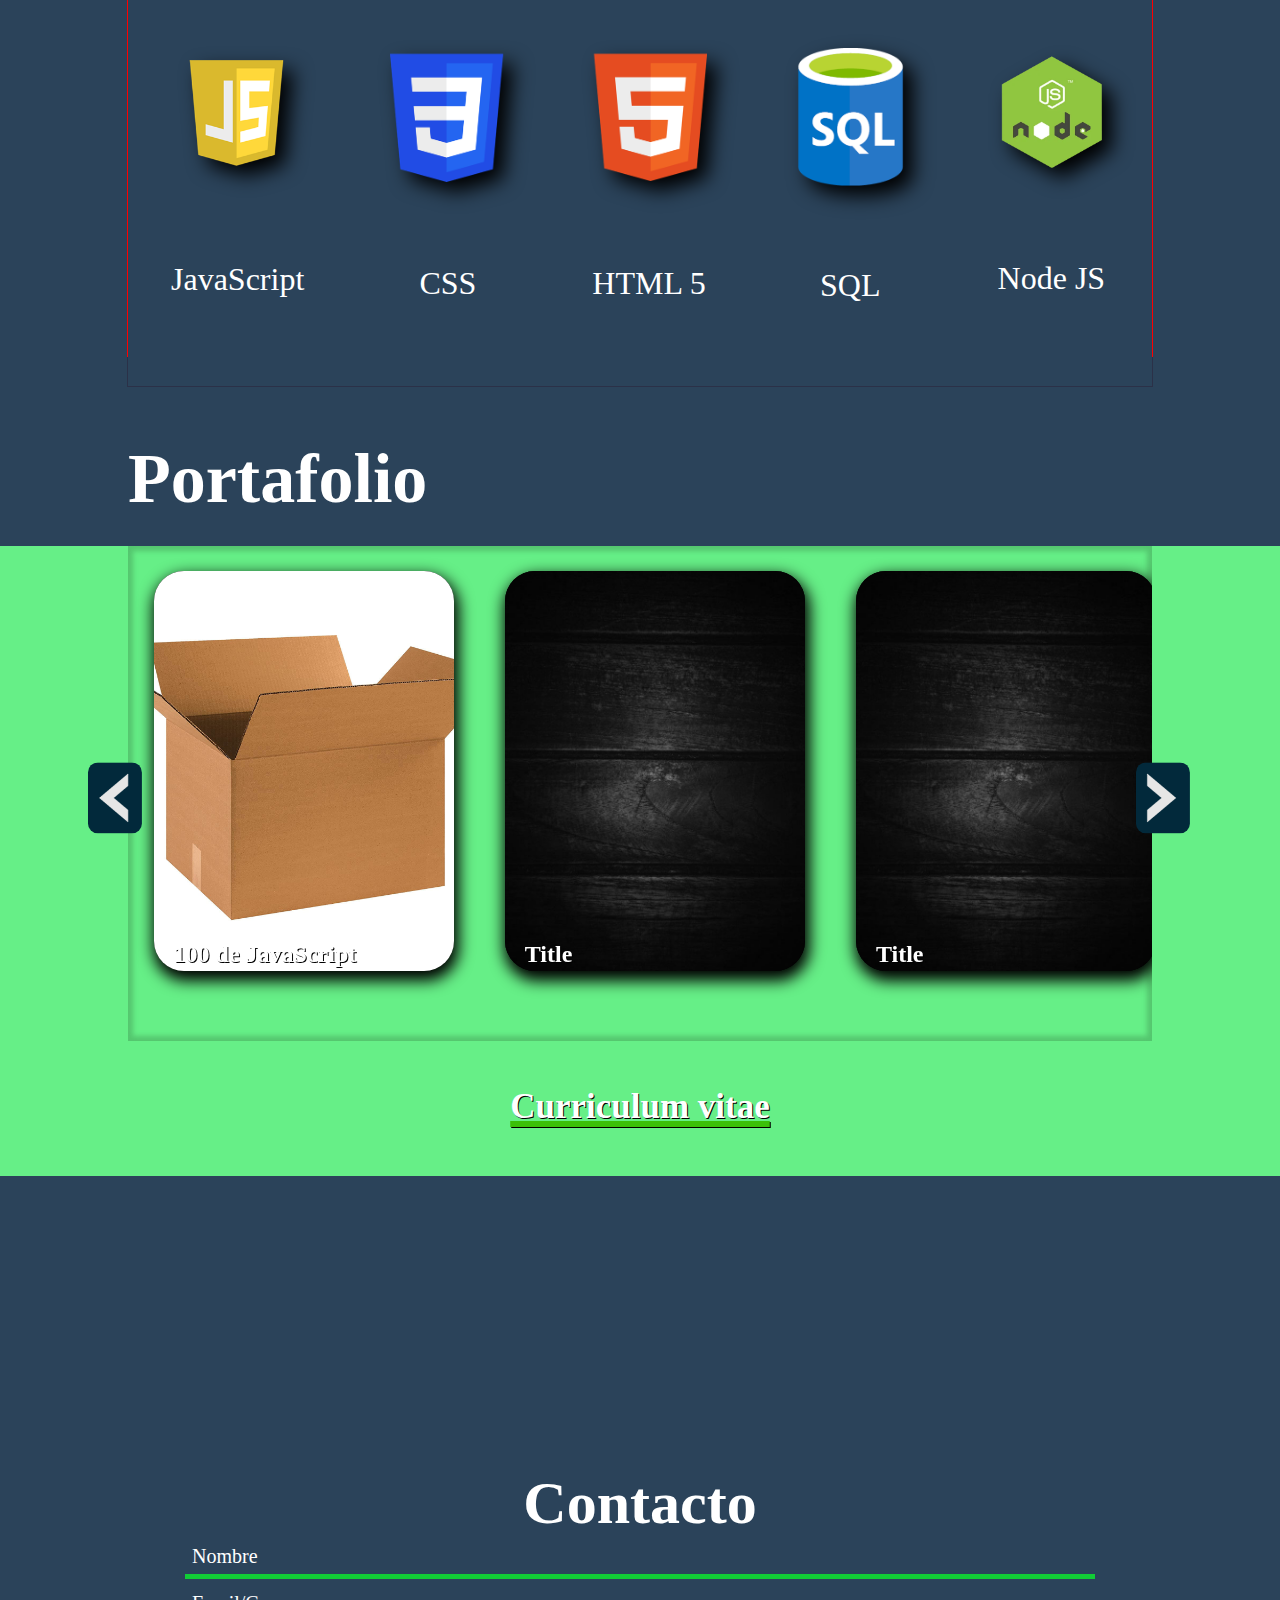
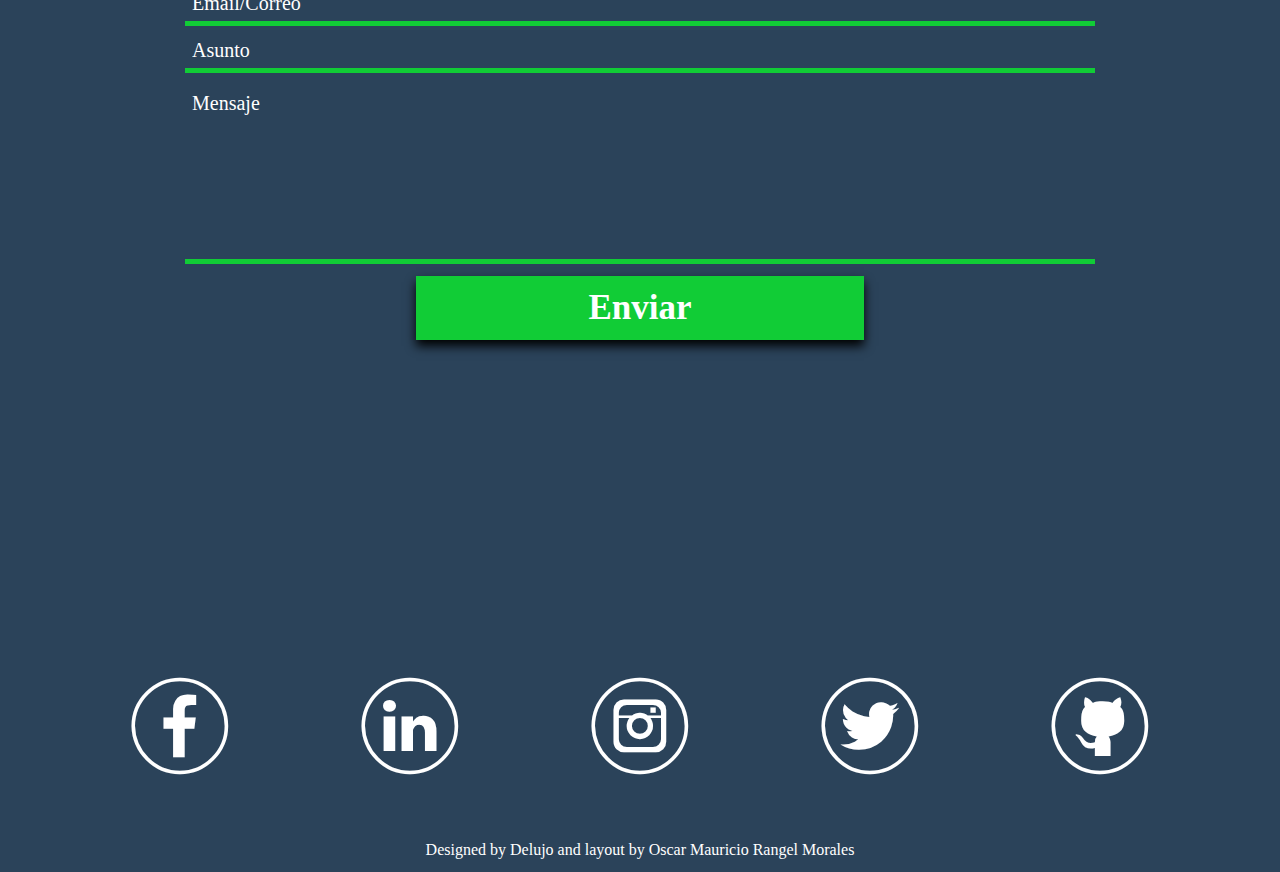
==== commit 1cdf408a: "Agrege documento de CV" ====
--- a/index.html
+++ b/index.html
@@ -39,7 +39,7 @@
             <li class="varNav__sections-element"><a href="#home" class="active">Inicio</a></li>
             <li class="varNav__sections-element"><a href="#about" class="active">Sobre mí</a></li>
             <li class="varNav__sections-element"><a href="#skills" class="active">Tecnologías</a></li>
-            <li class="varNav__sections-element"><a href="#services" class="active">Servicios</a></li>
+            <!-- <li class="varNav__sections-element"><a href="#services" class="active">Servicios</a></li> -->
             <li class="varNav__sections-element"><a href="#portfolio" class="active">Portfolio</a></li>
             <li class="varNav__sections-element"><a href="#contact" class="active">Contacto</a></li>
             <li class="varNav__sections-element"><a href="http://blog.oscarrangelm.com/" target="_blank">Blog</a></li>
@@ -64,16 +64,25 @@
         <section class="about" id="about">
             <div class="about__description">
                 <h3 class="about__description-title">Sobre mí</h3>
-                <p class="about__description-info">Lorem ipsum dolor sit amet, consectetur adipisicing elit. Nemo, ab. Placeat minima quis neque odio, iusto earum dolorem beatae magnam, quaerat eum, molestiae natus saepe optio iure obcaecati atque. Expedita?
+                <p class="about__description-info">con estudios en Informática, adquiridos tanto instituciones educativas como de
+                    manera autodidacta. Esa formación me ha permitido desarrollar mis primeras aplicaciones web y
+                    especializarme en Front-End. Con conocimientos en metodologías ágiles como SCRUM y herramientas
+                    como GIT, Github y Postman. y complementando con frameworks de CSS como Bootstrap y librerías como
+                    React; cuento con nociones básicas de la nube (AZ-900) y mi experiencia abarca el desarrollo tanto de
+                    Front-End como de Back-End utilizando JavaScript, NodeJs, Sequilize y Postgres.
+                    Destaco por mi habilidad de comunicación asertiva y mi capacidad para colaborar eficazmente en equipos
+                    de trabajo, siempre aportando ideas para alcanzar soluciones conjuntas; mi capacidad para trabajar bajo
+                    presión y resistir largas jornadas de trabajo. Soy una persona paciente y perseverante que busca ofrecer
+                    soluciones, con curiosidad e interés por aprender.
                 </p>
             </div>
         </section>
 
 
         <!-- skills -->
-        <section class="skills" id="skills">
-            <h3 class="skills__title">Tecnologías</h3>
+        <section class="skills" >
             <div class="skills__div">
+                <h3 class="skills__title" id="skills">Tecnologías</h3>
                 <a href="" class="skills__div-links"><img src="RECURSOS/JavaScript.png" alt="logo_js">JavaScript</a>
                 <a href="" class="skills__div-links"><img src="RECURSOS/CSS.png" alt="">CSS</a>
                 <a href="" class="skills__div-links"><img src="RECURSOS/HTML5.png" alt="">HTML 5</a>
@@ -83,7 +92,7 @@
         </section>
 
         <!-- services -->
-        <section class="services" id="services">
+        <!-- <section class="services" id="services">
             <h3 class="services__title">Servicios</h3>
             <div class="services__div">
                 <div class="services__div-swd">
@@ -103,7 +112,7 @@
                     <p class="services__div-hwm-desc">...</p>
                 </div>
             </div>
-        </section>
+        </section> -->
 
         <!-- Portfolio -->
         <section class="portfolio" id="portfolio">
--- a/styles.css
+++ b/styles.css
@@ -172,7 +172,7 @@
     display: flex;
     justify-content: center;
     align-items: center;
-    border: 1px solid red;
+    /* border: 1px solid red; */
 }
 
 .home::before{
@@ -190,7 +190,7 @@
     .home__p{
         z-index: 100;
         font-size: 2vw;
-        border: 1px solid red;
+        /* border: 1px solid red; */
         text-align: center;
         position: relative;
         width: 60vw;
@@ -229,12 +229,12 @@
 .about{
     display:flex ;
     background-attachment: fixed;
-    height: 100vh;
+    height: 50vh;
     background-size: cover;
     position: relative;
     align-items: center;
     justify-content: center;
-    border: 1px solid red;
+    /* border: 1px solid red; */
 }
 
 .about::before{
@@ -253,7 +253,7 @@
         text-align: justify;
         position: relative;
         width: 50vw;
-        border: 1px solid red;
+        /* border: 1px solid red; */
     }
 
         .about__description-title{
@@ -272,7 +272,7 @@
 
 .skills{
     /* background-color: #1B354E; */
-    height: 100vh;
+    height: 50vh;
     display: flex;
     flex-direction: column;
     background-size: cover;
@@ -299,7 +299,7 @@
     }
 
     .skills__title{
-        font-size: 70px;
+        font-size: 50px;
         font-weight: lighter;
         width: 80vw;
     }
@@ -309,6 +309,8 @@
         flex-wrap: wrap;
         justify-content: space-around;
         width: 80vw;
+        /* height: 40vh; */
+        border: 1px solid red;
     }
 
         .skills__div>a:hover{
@@ -322,11 +324,11 @@
             justify-content: space-evenly;
             height: 50vh;
             text-decoration:none;
-            font-size: 2.3em;
+            font-size: 2em;
         }
 
         .skills__div-links>img{
-            width: 12vw;
+            width: 9vw;
             max-width: 200px;
             margin-top: 30px;
             filter: drop-shadow(10px 10px 10px #000);
@@ -585,7 +587,7 @@
 /* CONTACT */
 
 .contact{
-    height: 150vh;
+    height: 100vh;
     position: relative;
     display: flex;
     align-content: center;
@@ -655,7 +657,7 @@
         }
 
         .contact__form input[type="submit"]{
-            width: 52vw;
+            width: 35vw;
             background-color: rgb(17, 204, 54);
             border-bottom: none;
             padding: 12px;
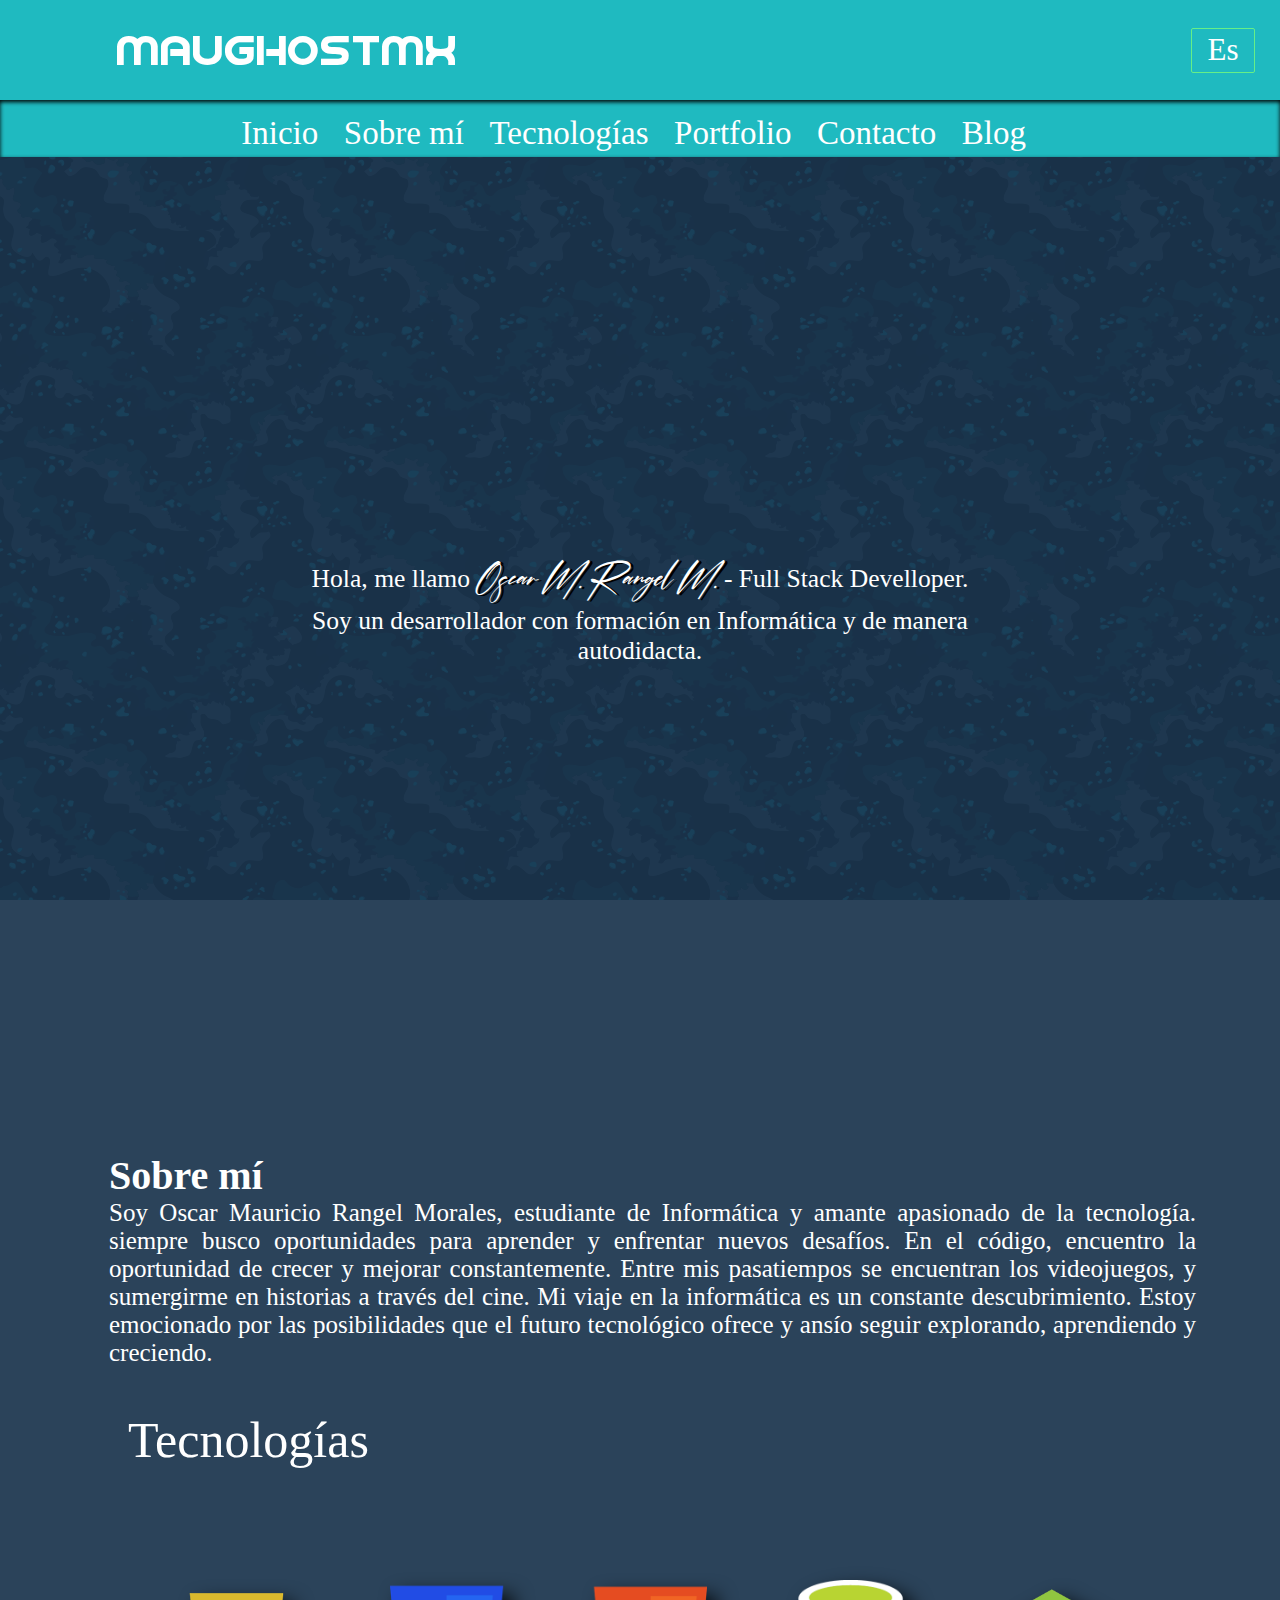
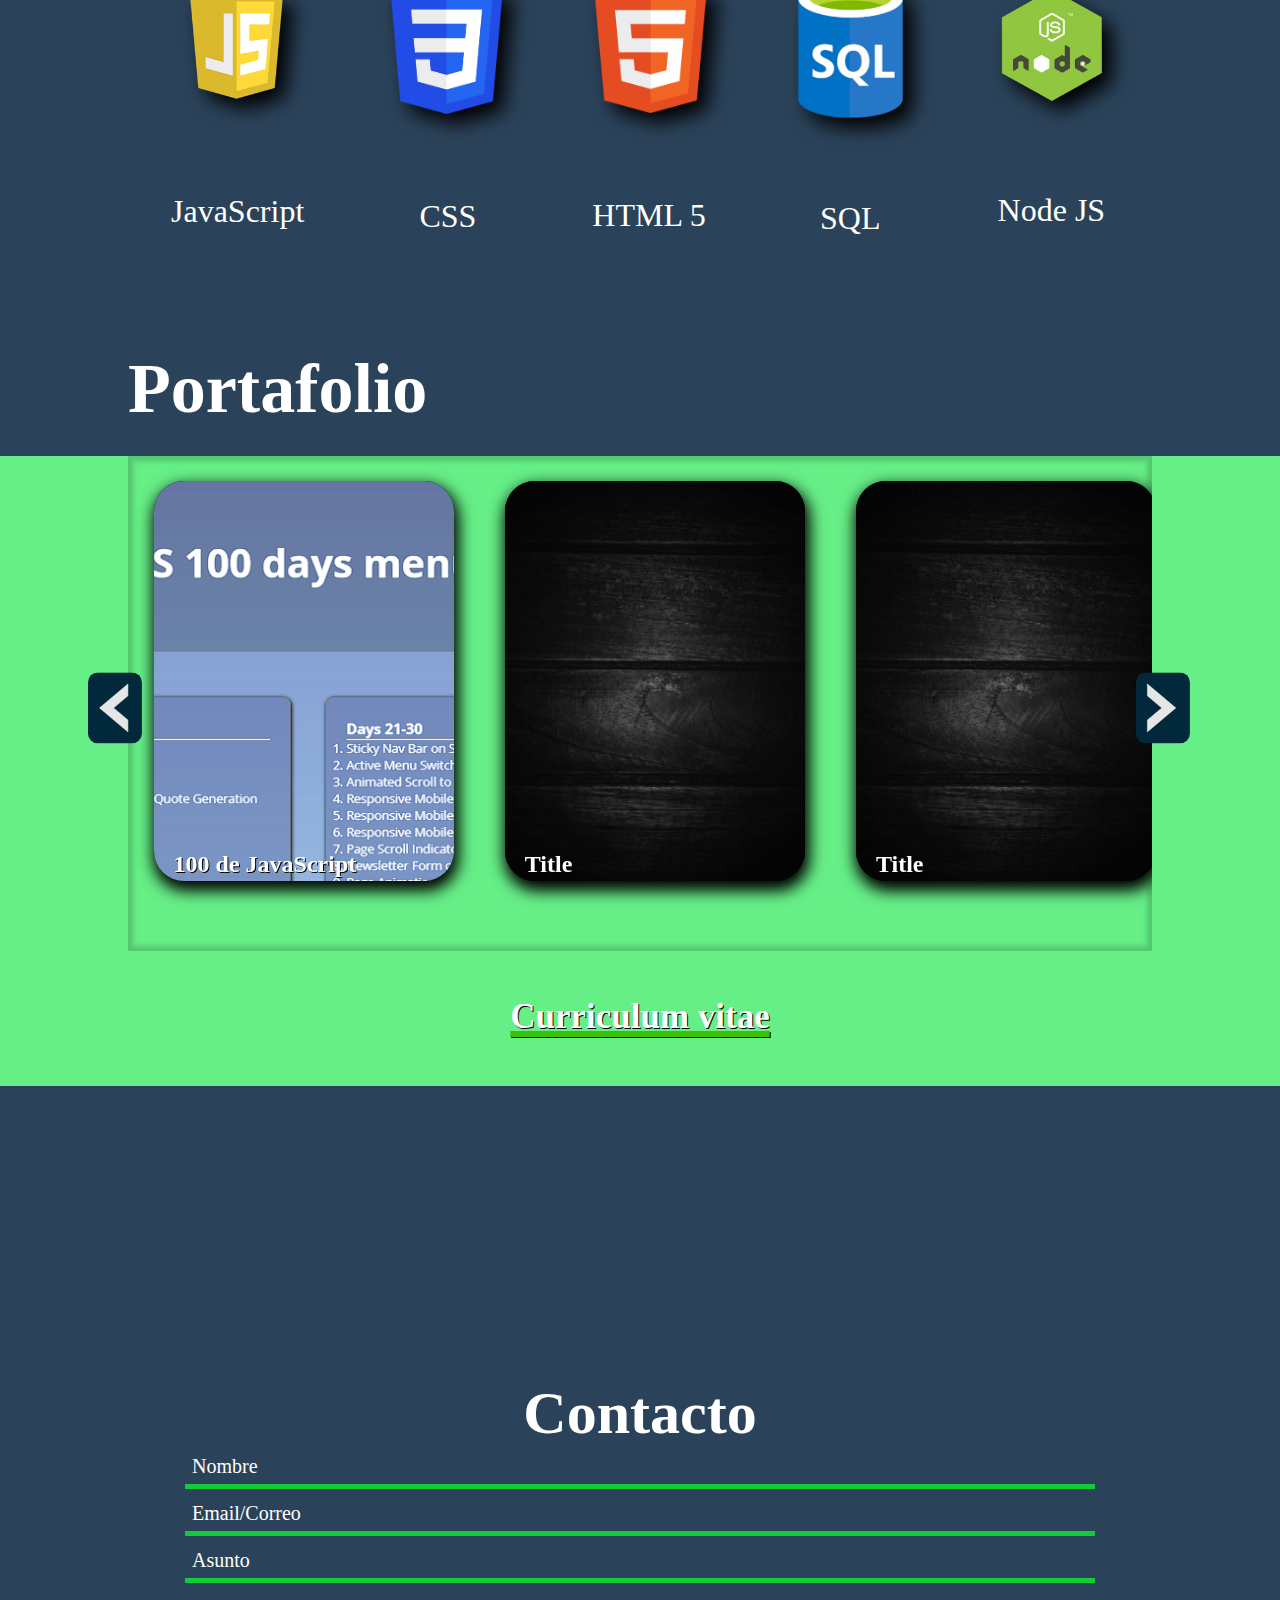
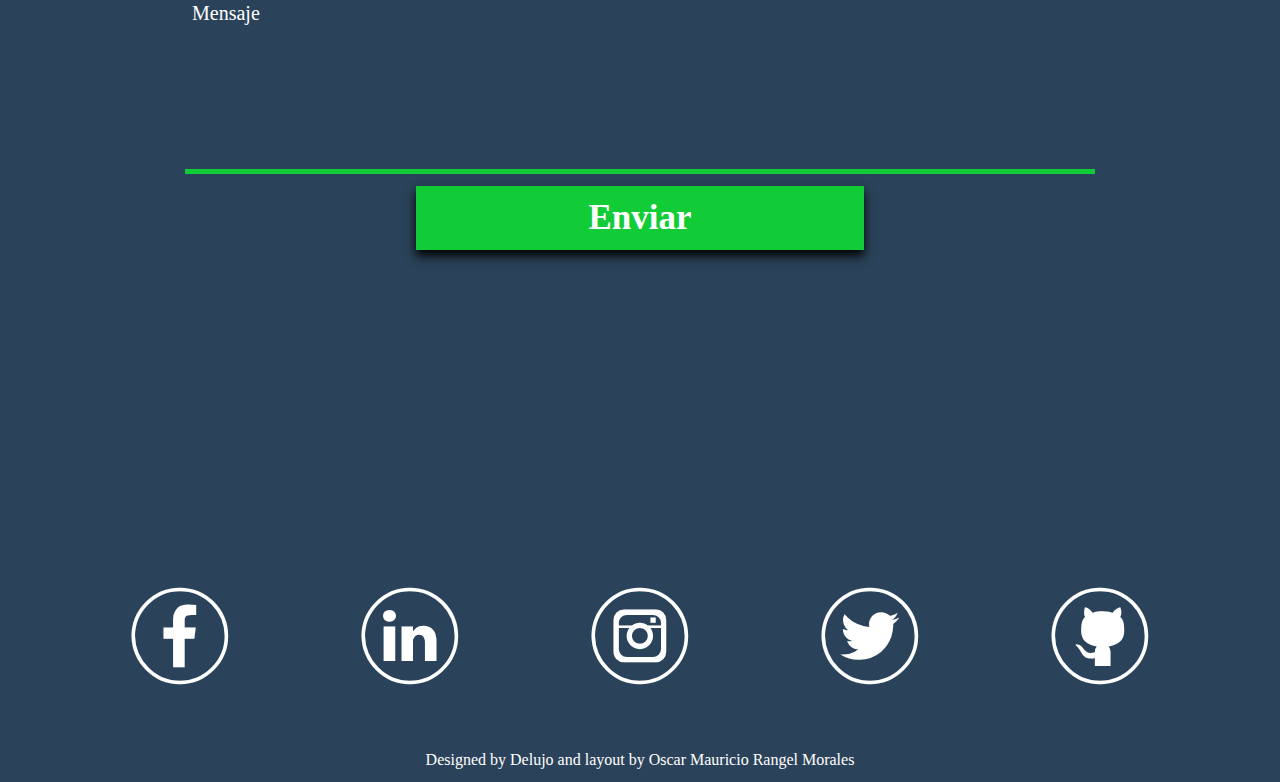
==== commit 7d49d507: "Agregue un texto para el about me y cambie la imagen del primer proyecto de 100 dias de JS" ====
--- a/index.html
+++ b/index.html
@@ -52,10 +52,9 @@
     <div>
         <!-- home -->
         <section class="home" id="home">
-            <p class="home__p">Hola, me llamo <a class="home__fname"> Oscar Rangel M.</a> - Full Stack Develloper. <br>
-                Lorem ipsum dolor sit amet consectetur adipisicing elit. Praesentium repudiandae, sit amet dolorum minus
-                quo dolores assumenda ut, veritatis, ipsam iusto eos cumque expedita. Numquam architecto porro minima
-                ipsum quas.
+            <p class="home__p">Hola, me llamo <a class="home__fname"> Oscar M. Rangel M.</a> - Full Stack Develloper.
+                <br>
+                Soy un desarrollador con formación en Informática y de manera autodidacta.
             </p>
 
         </section>
@@ -64,30 +63,29 @@
         <section class="about" id="about">
             <div class="about__description">
                 <h3 class="about__description-title">Sobre mí</h3>
-                <p class="about__description-info">con estudios en Informática, adquiridos tanto instituciones educativas como de
-                    manera autodidacta. Esa formación me ha permitido desarrollar mis primeras aplicaciones web y
-                    especializarme en Front-End. Con conocimientos en metodologías ágiles como SCRUM y herramientas
-                    como GIT, Github y Postman. y complementando con frameworks de CSS como Bootstrap y librerías como
-                    React; cuento con nociones básicas de la nube (AZ-900) y mi experiencia abarca el desarrollo tanto de
-                    Front-End como de Back-End utilizando JavaScript, NodeJs, Sequilize y Postgres.
-                    Destaco por mi habilidad de comunicación asertiva y mi capacidad para colaborar eficazmente en equipos
-                    de trabajo, siempre aportando ideas para alcanzar soluciones conjuntas; mi capacidad para trabajar bajo
-                    presión y resistir largas jornadas de trabajo. Soy una persona paciente y perseverante que busca ofrecer
-                    soluciones, con curiosidad e interés por aprender.
+                <p class="about__description-info">Soy Oscar Mauricio Rangel Morales, estudiante de Informática y amante
+                    apasionado de la tecnología. siempre
+                    busco oportunidades para aprender y enfrentar nuevos desafíos.
+                    En el código, encuentro la oportunidad de crecer y mejorar constantemente. Entre mis pasatiempos 
+                    se encuentran los videojuegos, y sumergirme en
+                    historias a través del cine.
+                    Mi viaje en la informática es un constante descubrimiento. Estoy emocionado por las posibilidades
+                    que el futuro tecnológico ofrece y ansío seguir explorando, aprendiendo y creciendo.
+
                 </p>
             </div>
         </section>
 
 
         <!-- skills -->
-        <section class="skills" >
+        <section class="skills">
             <div class="skills__div">
                 <h3 class="skills__title" id="skills">Tecnologías</h3>
-                <a href="" class="skills__div-links"><img src="RECURSOS/JavaScript.png" alt="logo_js">JavaScript</a>
-                <a href="" class="skills__div-links"><img src="RECURSOS/CSS.png" alt="">CSS</a>
-                <a href="" class="skills__div-links"><img src="RECURSOS/HTML5.png" alt="">HTML 5</a>
-                <a href="" class="skills__div-links"><img src="RECURSOS/SQL.png" alt="">SQL</a>
-                <a href="" class="skills__div-links"><img src="RECURSOS/nodeJS.png" alt="">Node JS</a>
+                <a href="#skills" class="skills__div-links"><img src="RECURSOS/JavaScript.png" alt="logo_js">JavaScript</a>
+                <a href="#skills" class="skills__div-links"><img src="RECURSOS/CSS.png" alt="">CSS</a>
+                <a href="#skills" class="skills__div-links"><img src="RECURSOS/HTML5.png" alt="">HTML 5</a>
+                <a href="#skills" class="skills__div-links"><img src="RECURSOS/SQL.png" alt="">SQL</a>
+                <a href="#skills" class="skills__div-links"><img src="RECURSOS/nodeJS.png" alt="">Node JS</a>
             </div>
         </section>
 
@@ -124,7 +122,7 @@
 
                 <div class="portfolio__gallery-cont">
                     <div class="portfolio__gallery-card">
-                        <img src="RECURSOS/proximo.jpg" alt="" class="portfolio__gallery-card-img">
+                        <img src="RECURSOS/100dias.png" alt="" class="portfolio__gallery-card-img">
                         <div class="portfolio__gallery-card-text">
                             <h2>
                                 100 de JavaScript
@@ -204,7 +202,8 @@
 
                 <img class="control next" src="RECURSOS/flecha1.png" alt="" class="src">
 
-                <a href="" class="portfolio__gallery-link">Curriculum vitae</a>
+                <a href="./RECURSOS/Rangel Morales Oscar Mauricio CV.pdf" class="portfolio__gallery-link">Curriculum
+                    vitae</a>
             </div>
         </section>
 
--- a/styles.css
+++ b/styles.css
@@ -229,7 +229,7 @@
 .about{
     display:flex ;
     background-attachment: fixed;
-    height: 50vh;
+    height: 45vh;
     background-size: cover;
     position: relative;
     align-items: center;
@@ -252,12 +252,13 @@
     .about__description{
         text-align: justify;
         position: relative;
-        width: 50vw;
+        padding: 0 5vw;
+        /* width: 50vw; */
         /* border: 1px solid red; */
     }
 
         .about__description-title{
-            font-size: 50px;
+            font-size: 40px;
             padding-left: 45px;
         }
 
@@ -272,7 +273,7 @@
 
 .skills{
     /* background-color: #1B354E; */
-    height: 50vh;
+    height: 45vh;
     display: flex;
     flex-direction: column;
     background-size: cover;
@@ -310,7 +311,7 @@
         justify-content: space-around;
         width: 80vw;
         /* height: 40vh; */
-        border: 1px solid red;
+        /* border: 1px solid red; */
     }
 
         .skills__div>a:hover{
